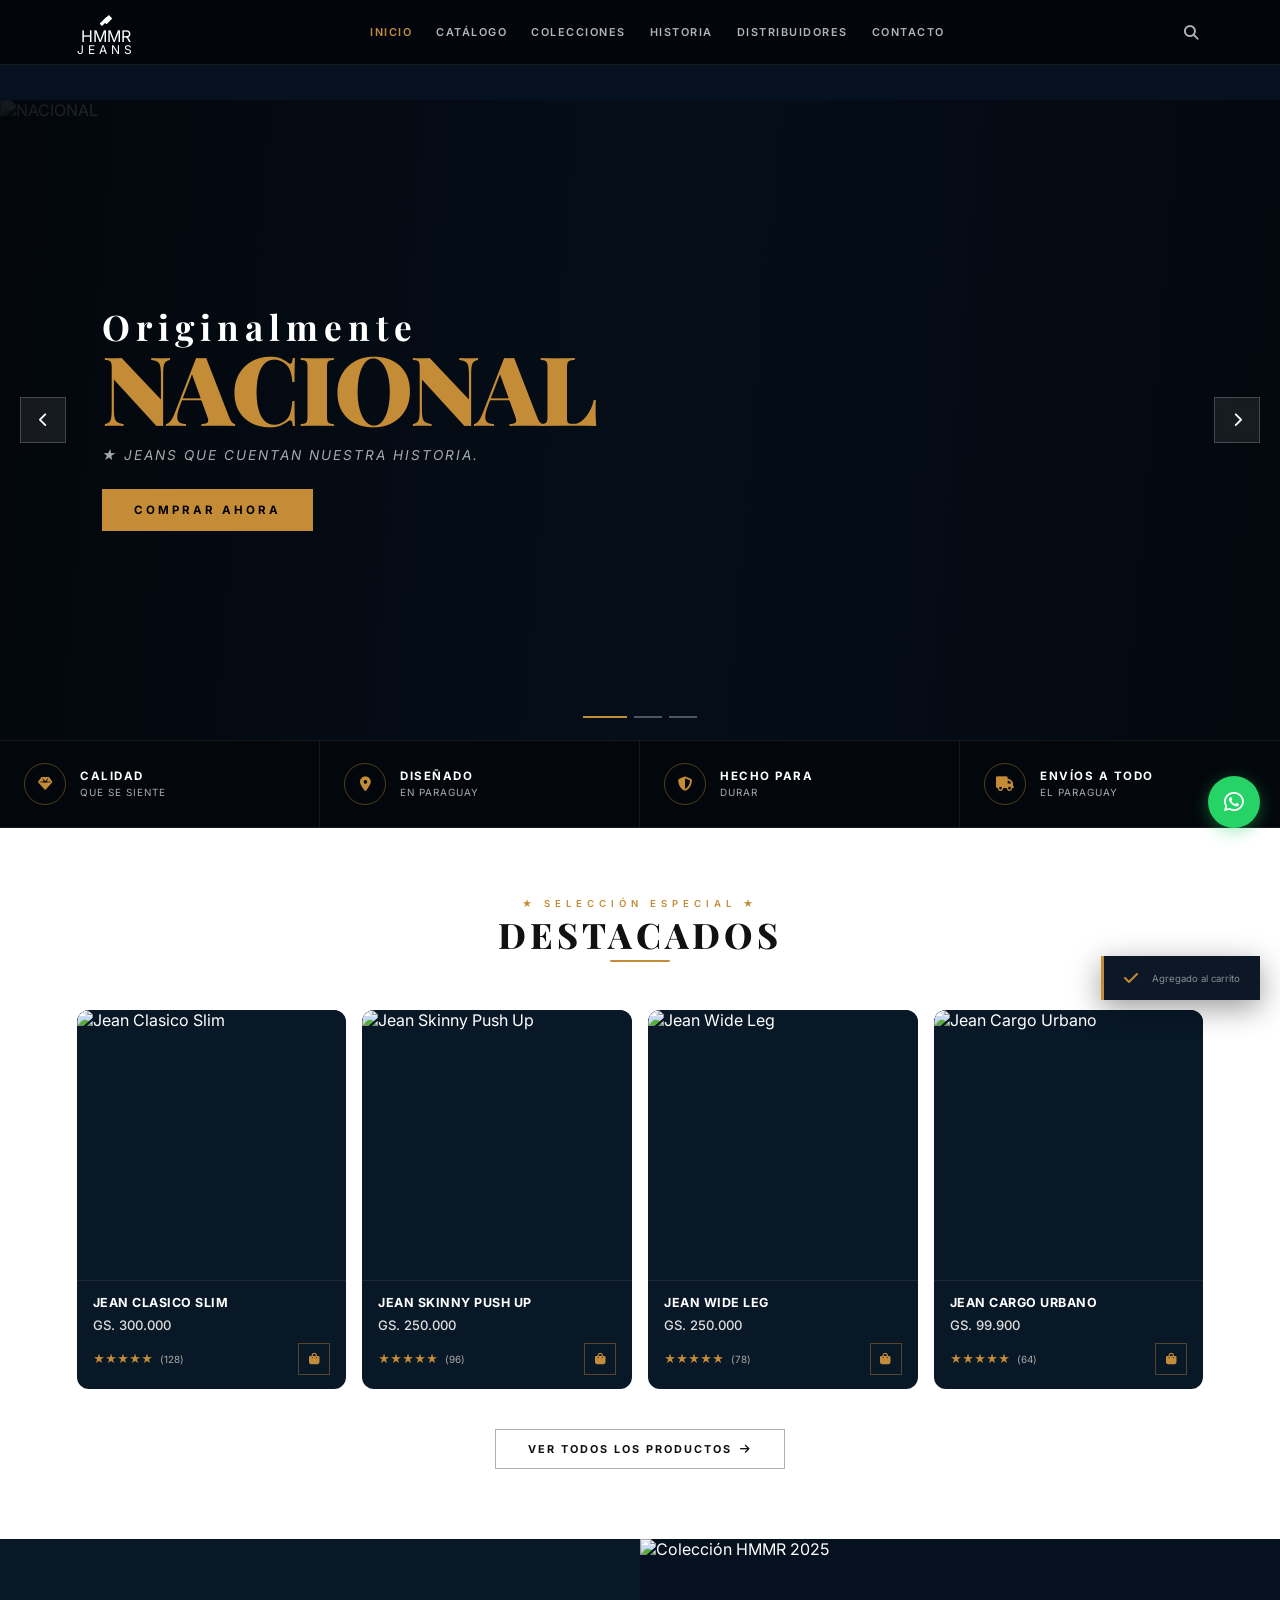
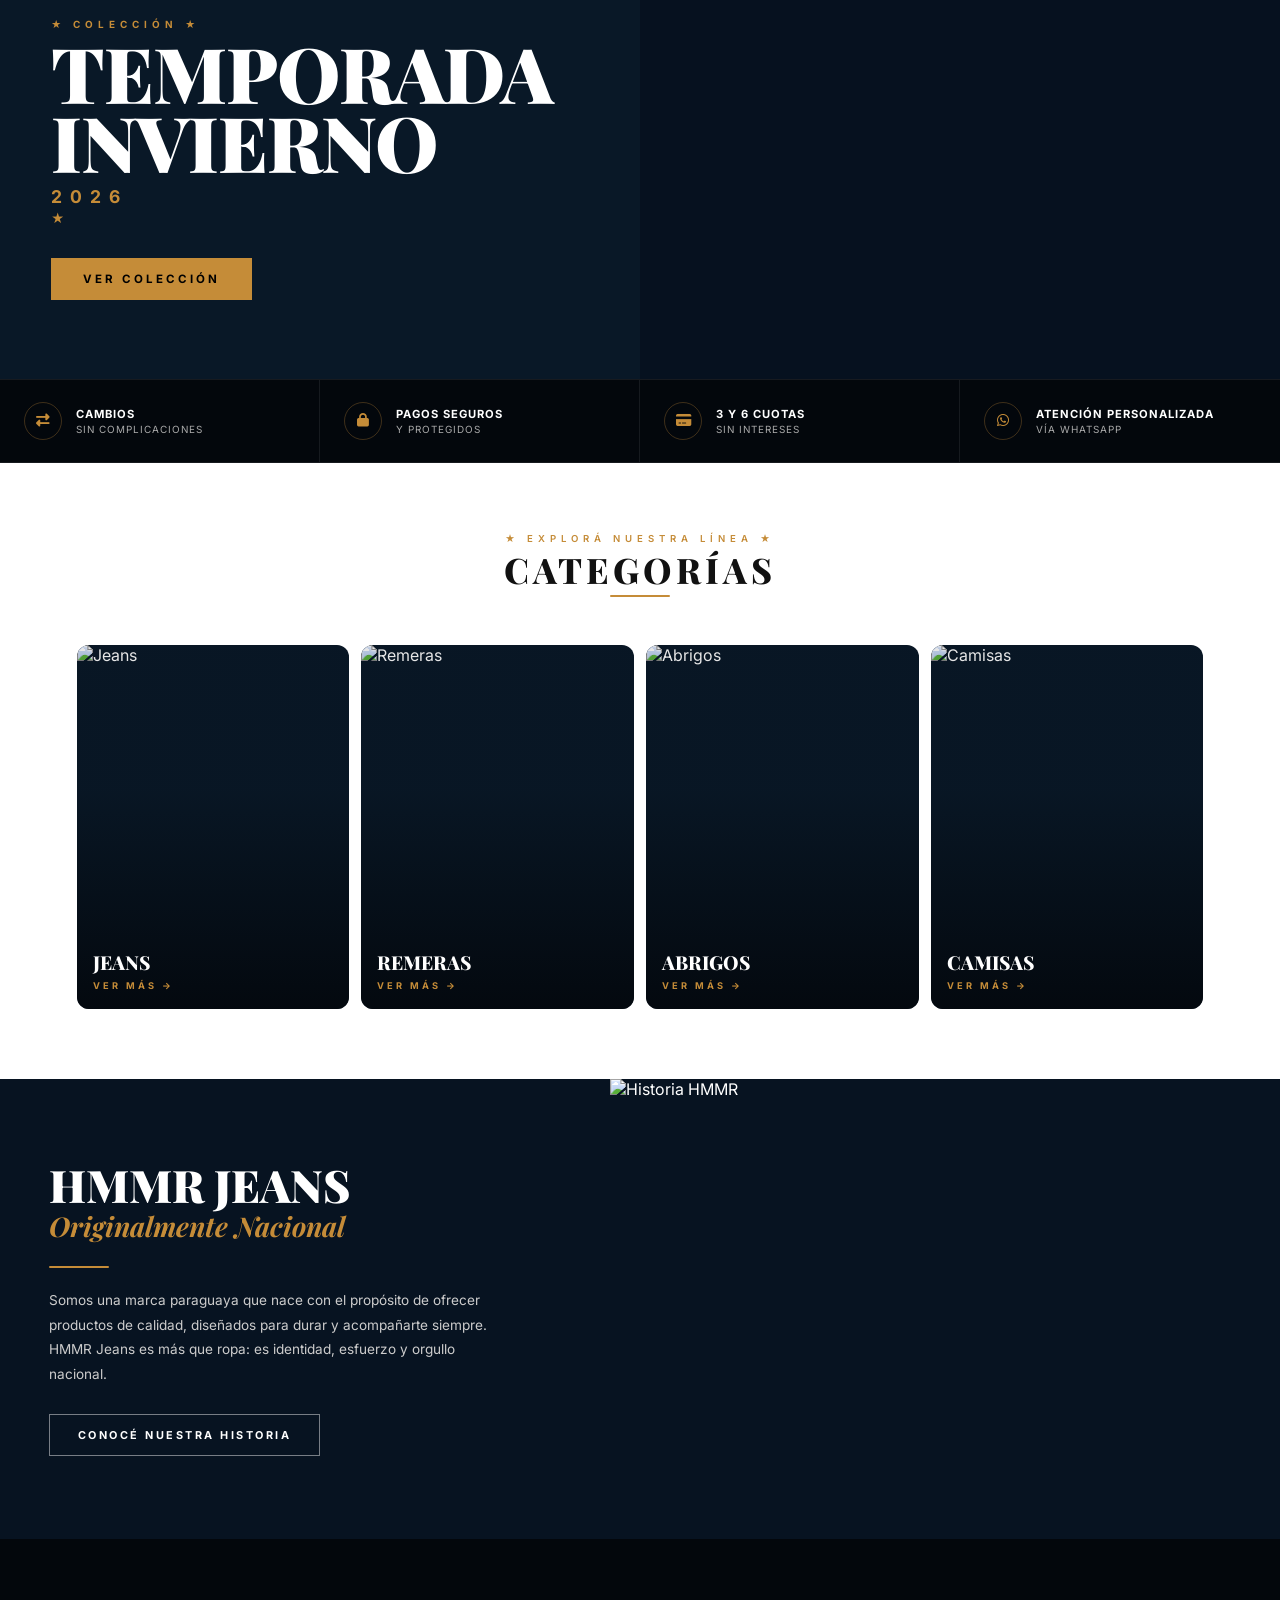
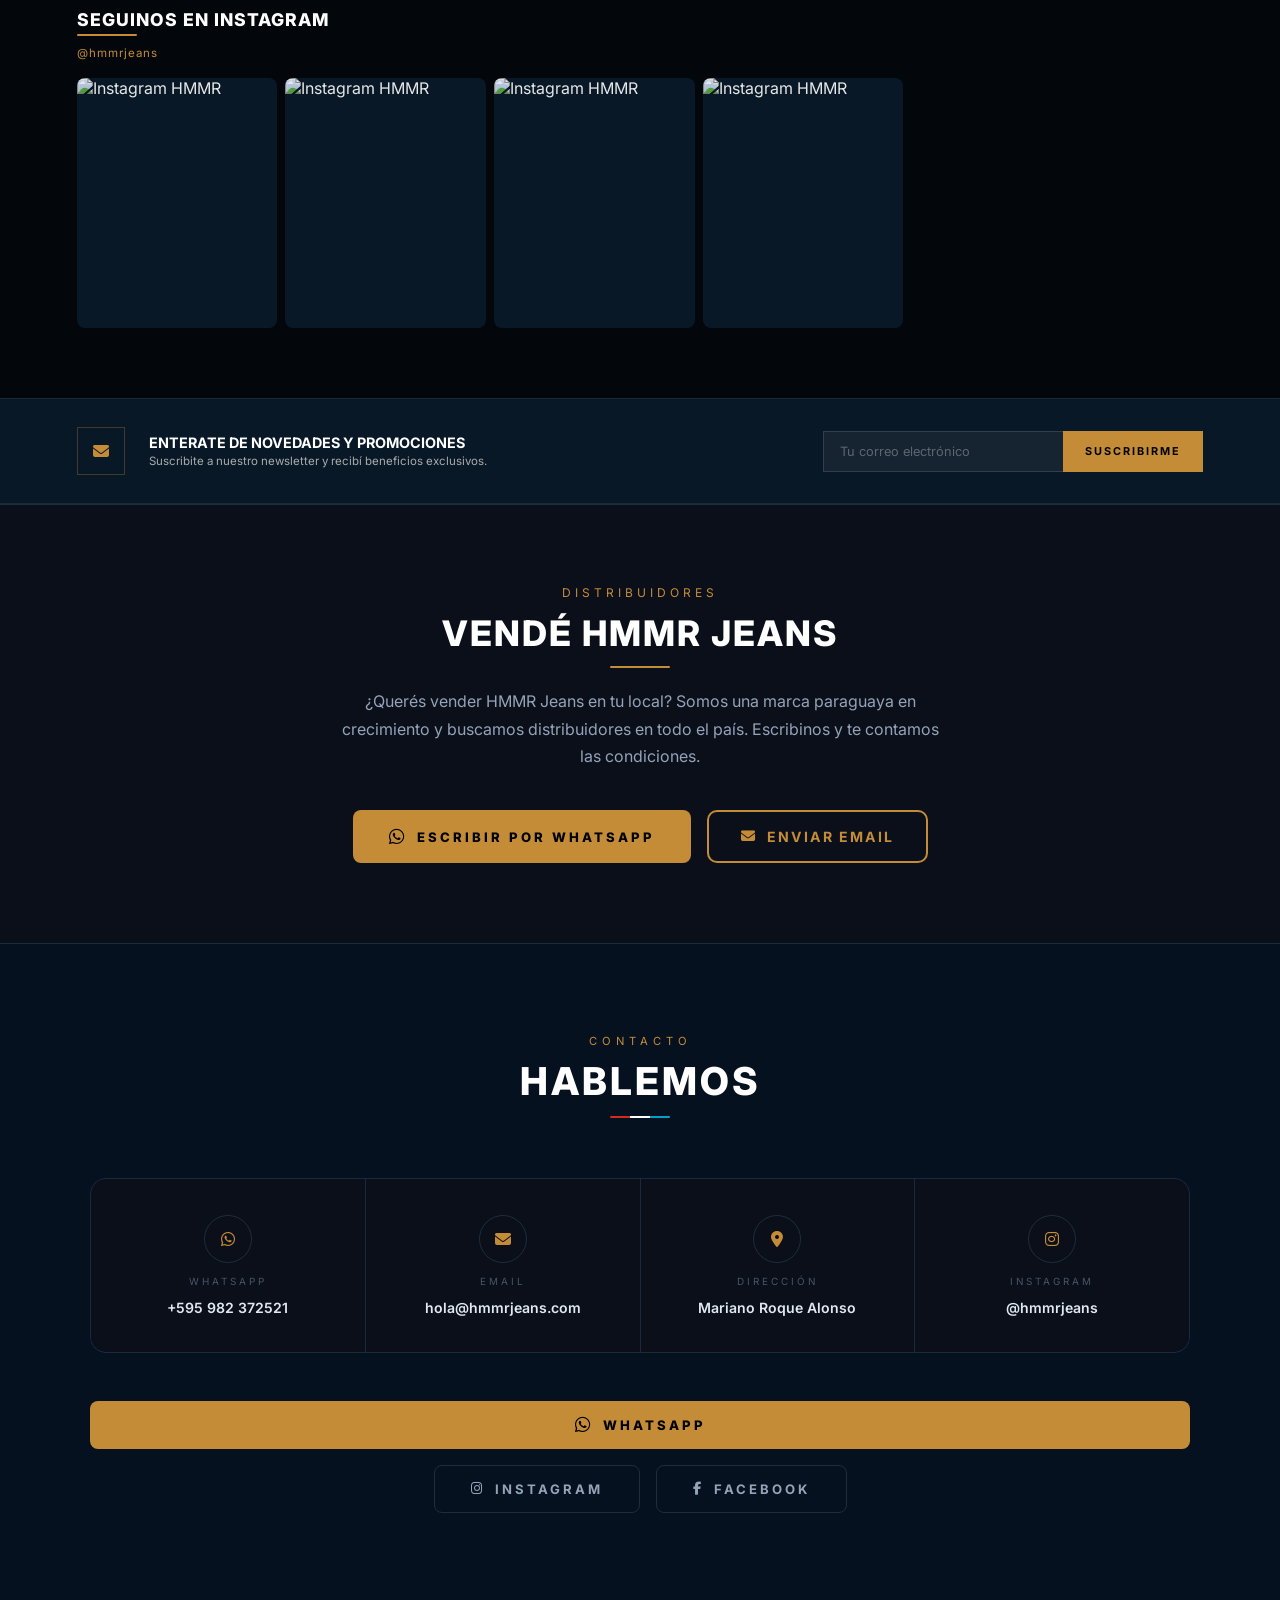
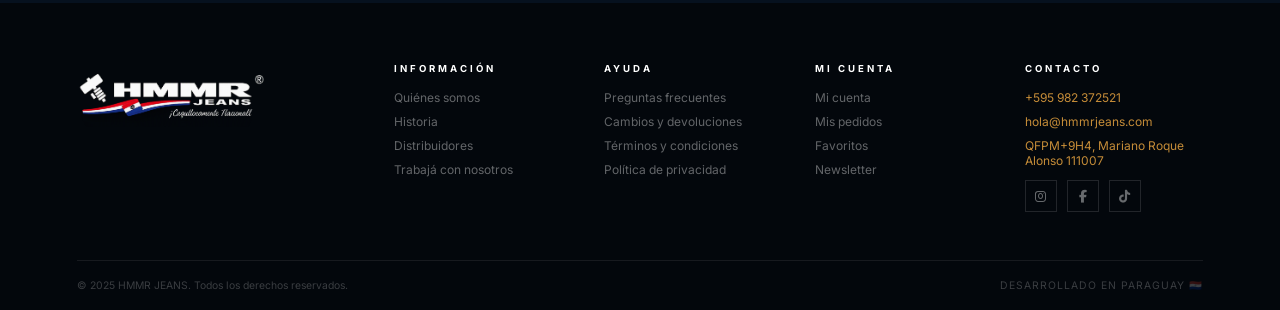
==== index.html @ 99b80031 "Fix crítico: null-guards en carrito/usuario, imgSrc simplificado, IDs duplicados" ====
<!DOCTYPE html>
<html lang="es">
<head>
  <meta charset="UTF-8" />
  <meta name="viewport" content="width=device-width, initial-scale=1.0" />
  <title>HMMR Jeans — Originalmente Nacional</title>
  <meta name="description" content="HMMR Jeans: marca paraguaya de indumentaria masculina premium. Originalmente Nacional." />
  <link rel="preconnect" href="https://fonts.googleapis.com" />
  <link rel="preconnect" href="https://fonts.gstatic.com" crossorigin />
  <link href="https://fonts.googleapis.com/css2?family=Inter:wght@300;400;500;600;700;900&family=Playfair+Display:ital,wght@0,700;0,800;0,900;1,700;1,800;1,900&display=swap" rel="stylesheet" />
  <link rel="stylesheet" href="https://cdnjs.cloudflare.com/ajax/libs/font-awesome/6.5.0/css/all.min.css" />
  <style>
    /* ---- RESET ---- */
    *,*::before,*::after{margin:0;padding:0;box-sizing:border-box}
    html{scroll-behavior:smooth}
    body{font-family:'Inter',Arial,sans-serif;background:#06111f;color:#fff;overflow-x:hidden;-webkit-font-smoothing:antialiased}
    a{text-decoration:none;color:inherit}
    img{display:block;max-width:100%}
    button{font-family:inherit;cursor:pointer;border:none;background:none}
    ::-webkit-scrollbar{width:4px}
    ::-webkit-scrollbar-track{background:#06111f}
    ::-webkit-scrollbar-thumb{background:#c58c38;border-radius:2px}

    /* ---- TOKENS ---- */
    :root{
      --gold:#c58c38;
      --gold2:#e4b860;
      --dark:#03070c;
      --dark2:#06111f;
      --dark3:#091827;
      --dark4:#071321;
      --border:rgba(255,255,255,0.08);
      --muted:#aaa;
    }

    /* ============================================================
       NAVBAR
       ============================================================ */
    .top-bar{
      position:fixed;top:0;width:100%;z-index:1000;
      background:rgba(3,7,12,0.95);
      backdrop-filter:blur(14px);
      padding:0 6%;
      height:auto;padding-top:8px;padding-bottom:8px;
      display:flex;justify-content:space-between;align-items:center;
      border-bottom:1px solid var(--border);
      transition:background 0.3s;
    }
    .top-bar.scrolled{background:rgba(3,7,12,0.99)}

    .logo{
      display:flex;flex-direction:column;align-items:flex-start;gap:0;line-height:1;
    }
    .logo-hmmr{display:inline-flex;align-items:center}
    .logo-hmmr img{height:64px;width:auto;display:block}
    .logo-top{
      font-family:'Playfair Display',serif;
      font-size:1.4rem;font-weight:900;letter-spacing:4px;color:#fff;
      display:flex;align-items:center;gap:8px;
    }
    .logo-top svg{width:20px;height:20px;fill:#fff;flex-shrink:0}
    .logo-sub-text{
      font-size:0.42rem;font-style:italic;font-weight:400;
      color:rgba(255,255,255,0.4);letter-spacing:2px;
      text-transform:uppercase;margin-top:1px;
    }
    .logo-stripe{display:flex;height:2px;border-radius:1px;overflow:hidden;margin-top:3px;width:100%}
    .logo-stripe span:nth-child(1){flex:1;background:#D52B1E}
    .logo-stripe span:nth-child(2){flex:1;background:#fff}
    .logo-stripe span:nth-child(3){flex:1;background:#009FCA}

    nav{display:flex;gap:24px;font-size:0.68rem;text-transform:uppercase;letter-spacing:1.5px}
    nav a{color:rgba(255,255,255,0.7);transition:color 0.2s;font-weight:600}
    nav a:hover,nav a.active{color:var(--gold)}

    .nav-icons{display:flex;align-items:center;gap:14px}
    .nav-icon-btn{
      color:rgba(255,255,255,0.7);font-size:0.9rem;padding:5px;
      background:none;border:none;cursor:pointer;transition:color 0.2s;
      position:relative;
    }
    .nav-icon-btn:hover{color:var(--gold)}
    .nav-cart-count{
      position:absolute;top:-4px;right:-6px;
      background:var(--gold);color:#000;
      font-size:0.5rem;font-weight:700;
      width:14px;height:14px;border-radius:50%;
      display:flex;align-items:center;justify-content:center;
    }
    .hamburger{display:none;color:#fff;font-size:1.1rem;padding:5px;background:none;border:none;cursor:pointer}

    /* Mobile menu */
    #mobile-menu{
      display:none;
      position:fixed;top:65px;left:0;right:0;z-index:999;
      background:rgba(3,7,12,0.98);
      border-bottom:1px solid var(--border);
      max-height:0;overflow:hidden;transition:max-height 0.4s ease;
    }
    #mobile-menu.open{display:block;max-height:400px}
    .mob-link{
      display:block;padding:14px 6%;
      font-size:0.78rem;letter-spacing:2px;text-transform:uppercase;
      color:rgba(255,255,255,0.7);border-bottom:1px solid var(--border);
      transition:color 0.2s;
    }
    .mob-link:hover{color:var(--gold)}
    .mob-cta{
      display:block;margin:14px 6%;
      background:var(--gold);color:#000;
      text-align:center;padding:13px;
      font-size:0.72rem;font-weight:700;letter-spacing:2px;text-transform:uppercase;
    }

    /* ============================================================
       HERO SLIDER
       ============================================================ */
    #hero{
      position:relative;width:100%;
      height:82vh;max-height:640px;min-height:420px;
      overflow:hidden;background:#03070c;
      margin-top:100px;
    }
    .slide{position:absolute;inset:0;opacity:0;transition:opacity 0.8s ease;pointer-events:none}
    .slide.active{opacity:1;pointer-events:all}
    .slide-img{
      position:absolute;inset:0;width:100%;height:100%;
      object-fit:cover;object-position:center top;
    }
    .slide-overlay{
      position:absolute;inset:0;
      background:linear-gradient(95deg,rgba(3,7,12,0.92) 0%,rgba(6,17,31,0.65) 50%,rgba(6,17,31,0.15) 100%);
    }
    .slide-content{
      position:absolute;inset:0;z-index:2;
      display:flex;flex-direction:column;justify-content:center;
      padding:0 8%;max-width:650px;
    }
    .slide-pretitle{
      font-family:'Playfair Display',serif;
      font-size:clamp(1.4rem,3vw,2.2rem);
      font-weight:700;color:#fff;
      letter-spacing:6px;line-height:1;margin-bottom:0;
    }
    .slide-bigword{
      font-family:'Playfair Display',serif;
      font-size:clamp(3.5rem,8vw,6rem);
      font-weight:900;color:var(--gold);
      line-height:0.88;letter-spacing:-2px;margin-bottom:18px;
    }
    .slide-tagline{
      font-size:0.85rem;letter-spacing:2px;
      color:rgba(255,255,255,0.65);margin-bottom:26px;font-style:italic;
    }
    .flag-ribbon{
      display:flex;height:5px;width:110px;margin-bottom:28px;border-radius:2px;overflow:hidden;
    }
    .flag-ribbon span:nth-child(1){flex:1;background:#D52B1E}
    .flag-ribbon span:nth-child(2){flex:1;background:#fff}
    .flag-ribbon span:nth-child(3){flex:1;background:#009FCA}
    .btn-hero{
      display:inline-block;background:var(--gold);color:#000;
      padding:14px 32px;font-size:0.72rem;font-weight:700;
      letter-spacing:3px;text-transform:uppercase;
      transition:background 0.2s;align-self:flex-start;
    }
    .btn-hero:hover{background:var(--gold2)}

    /* Arrows */
    .hero-arrow{
      position:absolute;top:50%;transform:translateY(-50%);z-index:10;
      background:rgba(255,255,255,0.08);border:1px solid rgba(255,255,255,0.2);
      color:#fff;width:46px;height:46px;
      display:flex;align-items:center;justify-content:center;font-size:0.9rem;
      backdrop-filter:blur(4px);transition:background 0.2s;
    }
    .hero-arrow:hover{background:rgba(255,255,255,0.2)}
    .hero-prev{left:20px}.hero-next{right:20px}

    /* Dots */
    .hero-dots{
      position:absolute;bottom:22px;left:50%;transform:translateX(-50%);
      display:flex;gap:7px;z-index:10;
    }
    .hero-dot{
      width:28px;height:2px;background:rgba(255,255,255,0.3);
      border:none;cursor:pointer;padding:0;transition:background 0.3s,width 0.3s;
    }
    .hero-dot.active{background:var(--gold);width:44px}

    /* ============================================================
       FEATURES BAR
       ============================================================ */
    .benefits{
      display:grid;grid-template-columns:repeat(4,1fr);
      background:var(--dark);padding:0;
      border-top:1px solid var(--border);
      border-bottom:1px solid var(--border);
    }
    .benefit{
      padding:22px 24px;border-right:1px solid var(--border);
      display:flex;align-items:center;gap:14px;
      transition:background 0.2s;
    }
    .benefit:last-child{border-right:none}
    .benefit:hover{background:rgba(197,140,56,0.04)}
    .benefit-icon{
      width:42px;height:42px;min-width:42px;
      border:1px solid rgba(197,140,56,0.4);border-radius:50%;
      display:flex;align-items:center;justify-content:center;
      color:var(--gold);font-size:0.9rem;flex-shrink:0;
    }
    .benefit-text{}
    .benefit strong{
      display:block;font-size:0.72rem;font-weight:700;
      color:#fff;letter-spacing:1.5px;text-transform:uppercase;line-height:1.2;
    }
    .benefit span{
      display:block;font-size:0.62rem;color:var(--muted);
      letter-spacing:1px;text-transform:uppercase;margin-top:2px;
    }

    /* ============================================================
       SECTION HEADING
       ============================================================ */
    .sec-heading{
      display:flex;flex-direction:column;align-items:center;justify-content:center;
      gap:8px;margin-bottom:48px;
    }
    .sec-eyebrow{
      font-size:0.6rem;letter-spacing:5px;color:var(--gold);
      text-transform:uppercase;font-weight:600;
    }
    .sec-heading-line{display:none}
    .sec-heading-text{
      font-family:'Playfair Display',serif;
      font-size:2.2rem;font-weight:800;letter-spacing:4px;
      text-transform:uppercase;color:#fff;white-space:nowrap;line-height:1;
    }
    .sec-heading-stripe{display:flex;height:2px;width:60px;border-radius:1px;overflow:hidden}
    .sec-heading-stripe span{flex:1;background:var(--gold)}

    /* ============================================================
       DESTACADOS
       ============================================================ */
    #destacados{padding:70px 6%;background:#fff}
    #destacados .sec-heading-text,
    #categorias .sec-heading-text{color:#111}
    #destacados .btn-ver-todos{color:#111;border-color:rgba(0,0,0,0.3)}
    #destacados .btn-ver-todos:hover{border-color:#111;background:rgba(0,0,0,0.04)}

    #destacados-grid{
      display:grid;grid-template-columns:repeat(4,1fr);gap:16px;
    }
    .dest-card{
      background:var(--dark3);cursor:pointer;
      transition:background 0.2s;display:flex;flex-direction:column;
      border-radius:12px;overflow:hidden;
    }
    .dest-card:hover{background:#0d1f35}
    .dest-img{aspect-ratio:1/1;overflow:hidden;background:#091827;flex-shrink:0;border-radius:12px 12px 0 0}
    .dest-img img{
      width:100%;height:100%;object-fit:cover;object-position:top;
      transition:transform 0.5s ease;
    }
    .dest-card:hover .dest-img img{transform:scale(1.04)}
    .dest-info{
      padding:14px 16px 14px;flex:1;display:flex;flex-direction:column;
      border-top:1px solid var(--border);
    }
    .dest-name{
      font-size:0.78rem;font-weight:700;color:#fff;
      letter-spacing:0.5px;text-transform:uppercase;margin-bottom:6px;line-height:1.3;
    }
    .dest-price{font-size:0.82rem;color:#ddd;margin-bottom:10px;font-weight:500}
    .dest-bottom{display:flex;align-items:center;justify-content:space-between;margin-top:auto}
    .dest-stars{font-size:0.72rem;color:var(--gold)}
    .dest-stars span{color:var(--muted);font-size:0.62rem;margin-left:4px}
    .dest-cart-btn{
      width:32px;height:32px;border:1px solid rgba(197,140,56,0.4);
      background:transparent;color:var(--gold);font-size:0.75rem;
      display:flex;align-items:center;justify-content:center;
      flex-shrink:0;transition:all 0.2s;
    }
    .dest-cart-btn:hover{background:var(--gold);color:#000}

    .btn-ver-todos{
      display:inline-flex;align-items:center;gap:8px;
      background:transparent;color:#fff;
      padding:12px 32px;font-size:0.68rem;font-weight:700;
      letter-spacing:2px;text-transform:uppercase;
      border:1px solid rgba(255,255,255,0.3);
      transition:all 0.2s;margin-top:2.5rem;
    }
    .btn-ver-todos:hover{border-color:#fff;background:rgba(255,255,255,0.04)}

    /* ============================================================
       COLECCIÓN TEMPORADA BANNER
       ============================================================ */
    #coleccion-banner{
      display:grid;grid-template-columns:1fr 1fr;
      min-height:440px;overflow:hidden;
    }
    .cbanner-left{
      background:var(--dark3);
      display:flex;flex-direction:column;justify-content:center;
      padding:64px 8%;
    }
    .cbanner-small{
      font-size:0.62rem;font-weight:700;letter-spacing:5px;
      text-transform:uppercase;color:var(--gold);margin-bottom:8px;
    }
    .cbanner-main{
      font-family:'Playfair Display',serif;
      font-size:clamp(3rem,6vw,5.5rem);
      font-weight:900;color:#fff;
      line-height:0.9;letter-spacing:-1px;margin-bottom:10px;
    }
    .cbanner-year{
      font-size:1.1rem;font-weight:700;color:var(--gold);
      letter-spacing:8px;margin-bottom:4px;
    }
    .cbanner-ornament{font-size:0.8rem;color:var(--gold);margin-bottom:32px}
    .cbanner-right{overflow:hidden}
    .cbanner-right img{
      width:100%;height:100%;object-fit:cover;object-position:center;
      transition:transform 0.6s;
    }
    #coleccion-banner:hover .cbanner-right img{transform:scale(1.03)}

    /* ============================================================
       SERVICE BAR
       ============================================================ */
    .service-strip{
      display:grid;grid-template-columns:repeat(4,1fr);
      background:var(--dark);padding:0;
      border-top:1px solid var(--border);
      border-bottom:1px solid var(--border);
    }
    .service-item{
      padding:22px 24px;border-right:1px solid var(--border);
      display:flex;align-items:center;gap:14px;
    }
    .service-item:last-child{border-right:none}
    .service-icon{
      width:38px;height:38px;min-width:38px;
      border:1px solid rgba(197,140,56,0.3);border-radius:50%;
      display:flex;align-items:center;justify-content:center;
      color:var(--gold);font-size:0.85rem;flex-shrink:0;
    }
    .service-text{}
    .service-title{font-size:0.7rem;font-weight:700;color:#fff;letter-spacing:1px;text-transform:uppercase}
    .service-sub{font-size:0.62rem;color:var(--muted);letter-spacing:1px;text-transform:uppercase;margin-top:2px}

    /* ============================================================
       CATEGORÍAS
       ============================================================ */
    #categorias{padding:70px 6%;background:#fff}

    .categories{
      display:grid;grid-template-columns:repeat(4,1fr);gap:12px;
    }
    .category-card{
      position:relative;overflow:hidden;display:block;
      aspect-ratio:3/4;cursor:pointer;
      background:var(--dark3);border-radius:12px;
    }
    .category-card img{
      width:100%;height:100%;object-fit:cover;object-position:center top;
      transition:transform 0.5s ease;
    }
    .category-card:hover img{transform:scale(1.06)}
    .cat-overlay{
      position:absolute;inset:0;
      background:linear-gradient(to top,rgba(3,7,12,0.9) 0%,rgba(3,7,12,0.1) 60%);
      display:flex;flex-direction:column;justify-content:flex-end;
      padding:18px 16px;transition:background 0.3s;
    }
    .category-card:hover .cat-overlay{background:linear-gradient(to top,rgba(3,7,12,0.95) 0%,rgba(3,7,12,0.25) 100%)}
    .cat-name{
      font-family:'Playfair Display',serif;font-size:1.2rem;font-weight:800;
      color:#fff;display:block;margin-bottom:5px;text-transform:uppercase;
    }
    .cat-link{
      font-size:0.58rem;font-weight:700;letter-spacing:3px;
      text-transform:uppercase;color:var(--gold);display:block;
    }

    /* ============================================================
       NOSOTROS
       ============================================================ */
    #nosotros{
      display:grid;grid-template-columns:1fr 1.1fr;
      align-items:center;background:var(--dark4);
    }
    .nos-text{padding:80px 8%}
    .nos-h1{
      font-family:'Playfair Display',serif;
      font-size:clamp(1.8rem,3.5vw,2.8rem);
      font-weight:900;color:#fff;line-height:1.05;margin-bottom:0;
    }
    .nos-h2{
      font-family:'Playfair Display',serif;
      font-size:clamp(1.1rem,2.5vw,1.7rem);
      font-weight:700;color:var(--gold);font-style:italic;
      display:block;margin-bottom:22px;
    }
    .nos-p{font-size:0.85rem;color:#ccc;line-height:1.8;margin-bottom:28px;max-width:440px}
    .btn-outline{
      display:inline-block;
      background:transparent;color:#fff;
      padding:13px 28px;font-size:0.68rem;font-weight:700;
      letter-spacing:2.5px;text-transform:uppercase;
      border:1px solid rgba(255,255,255,0.45);
      transition:all 0.2s;
    }
    .btn-outline:hover{border-color:#fff;background:rgba(255,255,255,0.06)}
    .nos-img{overflow:hidden;height:100%}
    .nos-img img{width:100%;height:100%;min-height:460px;object-fit:cover;object-position:center top}

    /* ============================================================
       INSTAGRAM + WHATSAPP HELP
       ============================================================ */
    #instagram{padding:70px 6%;background:var(--dark)}

    .insta-outer{
      display:grid;grid-template-columns:1fr 260px;gap:40px;align-items:center;
    }
    .insta-title{
      font-size:1.1rem;font-weight:800;color:#fff;
      letter-spacing:1px;text-transform:uppercase;margin-bottom:4px;
    }
    .insta-handle{font-size:0.72rem;color:var(--gold);margin-bottom:18px;letter-spacing:1px}
    .insta-grid{display:grid;grid-template-columns:repeat(4,1fr);gap:8px}
    .insta-post{aspect-ratio:4/5;overflow:hidden;background:var(--dark3);cursor:pointer;border-radius:8px}
    .insta-post img{
      width:100%;height:100%;object-fit:cover;object-position:top center;
      transition:transform 0.4s;filter:brightness(0.9);
    }
    .insta-post:hover img{transform:scale(1.06);filter:brightness(1)}

    .wa-help{
      background:var(--dark3);border:1px solid var(--border);
      padding:28px 22px;text-align:center;
    }
    .wa-title{
      font-size:0.82rem;font-weight:800;color:#fff;
      letter-spacing:2px;text-transform:uppercase;margin-bottom:10px;
    }
    .wa-sub{font-size:0.78rem;color:var(--muted);line-height:1.65;margin-bottom:20px}
    .btn-wa{
      display:flex;align-items:center;justify-content:center;gap:8px;
      width:100%;padding:13px;background:#25D366;color:#fff;
      font-size:0.68rem;font-weight:700;letter-spacing:2px;text-transform:uppercase;
      text-decoration:none;border:none;cursor:pointer;transition:background 0.2s;
    }
    .btn-wa:hover{background:#1da854}

    /* ============================================================
       NEWSLETTER BAR
       ============================================================ */
    .newsletter{
      background:var(--dark3);
      display:flex;align-items:center;gap:24px;
      padding:28px 6%;
      border-top:1px solid var(--border);
      border-bottom:1px solid var(--border);
    }
    .nl-icon{
      width:48px;height:48px;min-width:48px;
      border:1px solid rgba(197,140,56,0.3);
      display:flex;align-items:center;justify-content:center;
      color:var(--gold);font-size:1rem;flex-shrink:0;
    }
    .nl-text{flex:1}
    .nl-title{font-size:0.9rem;font-weight:700;color:#fff;margin-bottom:3px}
    .nl-sub{font-size:0.72rem;color:var(--muted)}
    .nl-form{display:flex;gap:0;flex-shrink:0}
    .nl-form input{
      width:240px;background:rgba(255,255,255,0.05);
      border:1px solid rgba(255,255,255,0.12);border-right:none;
      color:#fff;padding:12px 16px;font-size:0.8rem;font-family:'Inter',sans-serif;
    }
    .nl-form input::placeholder{color:rgba(255,255,255,0.3)}
    .nl-form input:focus{outline:none;border-color:var(--gold)}
    .nl-form button{
      background:var(--gold);border:none;color:#000;
      padding:12px 22px;font-size:0.68rem;font-weight:700;
      letter-spacing:2px;text-transform:uppercase;cursor:pointer;
      font-family:'Inter',sans-serif;transition:background 0.2s;white-space:nowrap;
    }
    .nl-form button:hover{background:var(--gold2)}

    /* ============================================================
       FOOTER
       ============================================================ */
    footer{background:var(--dark);padding:60px 6% 0}

    .footer-grid{
      display:grid;grid-template-columns:1.6fr repeat(4,1fr);gap:32px;
      padding-bottom:48px;border-bottom:1px solid var(--border);
    }
    .footer-logo-top{
      font-family:'Playfair Display',serif;
      font-size:1.3rem;font-weight:900;letter-spacing:4px;color:#fff;
      display:flex;align-items:center;gap:7px;
    }
    .footer-logo-top svg{width:18px;height:18px;fill:#fff}
    .footer-logo-sub{
      font-size:0.42rem;font-style:italic;color:rgba(255,255,255,0.4);
      letter-spacing:2px;text-transform:uppercase;margin-top:2px;
    }
    .footer-logo-stripe{display:flex;height:2px;border-radius:1px;overflow:hidden;margin-top:5px;width:80px}
    .footer-logo-stripe span:nth-child(1){flex:1;background:#D52B1E}
    .footer-logo-stripe span:nth-child(2){flex:1;background:#fff}
    .footer-logo-stripe span:nth-child(3){flex:1;background:#009FCA}

    footer h4{
      color:#fff;margin-bottom:16px;text-transform:uppercase;
      font-size:0.6rem;letter-spacing:3px;font-weight:700;
    }
    footer ul{list-style:none}
    footer li,footer .footer-link{
      color:rgba(255,255,255,0.38);
      margin-bottom:9px;font-size:0.75rem;display:block;transition:color 0.2s;
    }
    footer li:hover,footer .footer-link:hover{color:var(--gold);cursor:pointer}

    .social-row{display:flex;gap:10px;margin-top:12px}
    .social-btn{
      width:32px;height:32px;border:1px solid rgba(255,255,255,0.12);
      display:flex;align-items:center;justify-content:center;
      color:rgba(255,255,255,0.4);font-size:0.8rem;
      transition:all 0.2s;text-decoration:none;
    }
    .social-btn:hover{border-color:var(--gold);color:var(--gold)}

    .copyright{
      padding:18px 0;color:rgba(255,255,255,0.22);
      font-size:0.65rem;
      display:flex;align-items:center;justify-content:space-between;gap:16px;
    }
    .copyright-dev{letter-spacing:1px;text-transform:uppercase}

    /* ============================================================
       COLECCIÓN COMPLETA (funcional)
       ============================================================ */
    #coleccion{padding:70px 6%;background:#fff;display:none}
    .coleccion-header{
      display:flex;align-items:flex-end;justify-content:space-between;
      margin-bottom:36px;flex-wrap:wrap;gap:20px;
    }
    .coleccion-title{
      font-family:'Playfair Display',serif;
      font-size:clamp(1.8rem,4vw,2.8rem);font-weight:900;color:#111;
    }
    .filter-row{display:flex;gap:6px;flex-wrap:wrap}
    .filter-btn{
      background:transparent;color:rgba(0,0,0,0.5);
      border:1px solid rgba(0,0,0,0.2);
      padding:8px 20px;font-size:0.65rem;font-weight:700;
      letter-spacing:2px;text-transform:uppercase;transition:all 0.2s;
      font-family:'Inter',sans-serif;
    }
    .filter-btn:hover,.filter-btn.active{background:var(--gold);border-color:var(--gold);color:#000}
    #grid-productos{
      display:grid;grid-template-columns:repeat(4,1fr);gap:20px;align-items:start;
    }
    .sin-resultados{display:none;text-align:center;padding:60px;color:var(--muted);grid-column:1/-1}

    /* Product card */
    .prod-card{background:var(--dark3);cursor:pointer;border:1px solid var(--border);overflow:hidden;border-radius:12px}
    .prod-img-wrap{overflow:hidden;border-radius:12px 12px 0 0}
    .prod-img{position:relative}
    .prod-img img{width:100%;aspect-ratio:3/4;object-fit:cover;object-position:top;transition:transform 0.5s}
    .prod-card:hover .prod-img img{transform:scale(1.04)}
    .prod-badge{
      position:absolute;top:10px;left:10px;z-index:2;
      padding:4px 10px;font-size:0.55rem;font-weight:700;letter-spacing:2px;text-transform:uppercase;
    }
    .badge-sale{background:#c8102e;color:#fff}
    .badge-new{background:var(--gold);color:#000}
    .badge-exclusive{background:#1a1a2e;color:var(--gold);border:1px solid var(--gold)}
    .prod-actions{
      position:absolute;bottom:-50px;left:0;right:0;
      display:flex;gap:0;transition:bottom 0.3s;background:rgba(3,7,12,0.85);
    }
    .prod-card:hover .prod-actions{bottom:0}
    .prod-action-btn{
      flex:1;padding:10px;color:#fff;font-size:0.6rem;
      letter-spacing:1px;text-transform:uppercase;font-weight:600;
      border-right:1px solid rgba(255,255,255,0.1);font-family:'Inter',sans-serif;
      transition:background 0.2s;
    }
    .prod-action-btn:last-child{border-right:none}
    .prod-action-btn:hover{background:rgba(197,140,56,0.2);color:var(--gold)}
    .prod-action-btn.fav{flex:0 0 44px}
    .prod-info{padding:14px 16px}
    .prod-brand{font-size:0.58rem;letter-spacing:3px;text-transform:uppercase;color:var(--gold);margin-bottom:4px}
    .prod-name{font-size:0.82rem;font-weight:700;color:#fff;text-transform:uppercase;margin-bottom:8px}
    .prod-colors{display:flex;gap:5px;margin-bottom:8px}
    .color-dot{width:12px;height:12px;border-radius:50%;border:1px solid rgba(255,255,255,0.2)}
    .prod-price{display:flex;align-items:center;gap:8px}
    .price-now{font-size:0.88rem;font-weight:700;color:#fff}
    .prod-price:has(.price-was) .price-now{color:#ef4444}
    .price-was{font-size:0.75rem;color:rgba(255,255,255,0.35);text-decoration:line-through}

    /* ============================================================
       FLOATING ELEMENTS
       ============================================================ */
    #cart-notification{
      position:fixed;bottom:20px;right:20px;z-index:9999;
      background:#0d1827;color:#fff;
      padding:14px 20px;box-shadow:0 8px 30px rgba(0,0,0,0.4);
      transform:translateY(120px);transition:transform 0.35s cubic-bezier(0.34,1.56,0.64,1);
      display:flex;align-items:center;gap:14px;
      border-left:3px solid var(--gold);font-size:0.8rem;font-weight:700;
    }
    #cart-notification.show{transform:translateY(0)}
    #cart-notification .cart-icon{color:var(--gold);font-size:1rem}

    #backToTop{
      position:fixed;bottom:20px;left:20px;z-index:9999;
      width:42px;height:42px;background:#0d1827;color:#fff;
      display:flex;align-items:center;justify-content:center;font-size:0.85rem;
      opacity:0;visibility:hidden;transition:all 0.2s;cursor:pointer;
      border:1px solid rgba(255,255,255,0.1);
    }
    #backToTop.visible{opacity:1;visibility:visible}

    #whatsapp-float{
      position:fixed;bottom:72px;right:20px;z-index:9998;
      width:52px;height:52px;background:#25D366;border-radius:50%;
      display:flex;align-items:center;justify-content:center;
      color:#fff;font-size:1.4rem;box-shadow:0 4px 16px rgba(37,211,102,0.4);
      transition:transform 0.2s;text-decoration:none;
    }
    #whatsapp-float:hover{transform:scale(1.08)}

    /* ============================================================
       SEARCH OVERLAY
       ============================================================ */
    #search-overlay{
      position:fixed;inset:0;z-index:2000;
      background:rgba(3,7,12,0.97);
      display:flex;align-items:flex-start;justify-content:center;
      padding-top:120px;
      opacity:0;visibility:hidden;transition:all 0.3s;
    }
    #search-overlay.open{opacity:1;visibility:visible}
    .search-overlay-inner{width:100%;max-width:680px;padding:0 24px}
    .search-label{font-size:0.7rem;letter-spacing:4px;text-transform:uppercase;color:rgba(255,255,255,0.4);margin-bottom:16px}
    .search-input-wrap{
      display:flex;align-items:center;gap:14px;
      border-bottom:2px solid rgba(255,255,255,0.2);padding-bottom:12px;margin-bottom:24px;
    }
    .search-input-wrap i{color:rgba(255,255,255,0.4);font-size:1rem}
    #search-input{
      flex:1;background:none;border:none;color:#fff;font-size:1.2rem;
      font-family:'Inter',sans-serif;outline:none;
    }
    #search-input::placeholder{color:rgba(255,255,255,0.25)}
    .search-close-btn{
      position:absolute;top:24px;right:24px;
      color:rgba(255,255,255,0.5);font-size:1.2rem;padding:8px;
      background:none;border:none;cursor:pointer;transition:color 0.2s;
    }
    .search-close-btn:hover{color:#fff}
    .search-results{display:flex;flex-direction:column;gap:10px}
    .search-result-card{
      display:flex;align-items:center;gap:14px;
      background:rgba(255,255,255,0.03);padding:10px 14px;cursor:pointer;
      border:1px solid var(--border);transition:background 0.2s;
    }
    .search-result-card:hover{background:rgba(197,140,56,0.08)}
    .search-result-card img{width:50px;height:50px;object-fit:cover;flex-shrink:0}
    .search-result-info p{font-size:0.6rem;letter-spacing:2px;text-transform:uppercase;color:var(--muted)}
    .search-result-info strong{font-size:0.82rem;color:#fff}
    .search-no-results{color:rgba(255,255,255,0.4);font-size:0.85rem;padding:20px 0}

    /* ============================================================
       CART SIDEBAR
       ============================================================ */
    #cart-sidebar{
      position:fixed;top:0;right:-400px;width:380px;height:100vh;z-index:1500;
      background:#0a1628;border-left:1px solid var(--border);
      display:flex;flex-direction:column;transition:right 0.35s ease;
      box-shadow:-8px 0 30px rgba(0,0,0,0.4);
    }
    #cart-sidebar.open{right:0}
    #cart-overlay-bg{
      position:fixed;inset:0;z-index:1499;background:rgba(0,0,0,0.6);
      opacity:0;visibility:hidden;transition:all 0.3s;
    }
    #cart-overlay-bg.open{opacity:1;visibility:visible}
    .cart-sidebar-inner{display:flex;flex-direction:column;height:100%}
    .cart-header{
      display:flex;align-items:center;justify-content:space-between;
      padding:20px 20px;border-bottom:1px solid var(--border);flex-shrink:0;
    }
    .cart-header h3{font-size:0.78rem;font-weight:700;letter-spacing:3px;text-transform:uppercase;color:#fff}
    #cart-close{color:rgba(255,255,255,0.5);font-size:1rem;padding:5px;background:none;border:none;cursor:pointer;transition:color 0.2s}
    #cart-close:hover{color:#fff}
    .cart-items-list{flex:1;overflow-y:auto;padding:16px}
    .cart-empty{
      display:flex;flex-direction:column;align-items:center;justify-content:center;
      height:100%;gap:12px;color:rgba(255,255,255,0.3);font-size:0.82rem;text-align:center;
    }
    .cart-empty i{font-size:2.5rem;margin-bottom:8px}
    .cart-item{
      display:flex;align-items:flex-start;gap:12px;
      padding:12px 0;border-bottom:1px solid var(--border);
    }
    .cart-item img{width:60px;height:70px;object-fit:cover;flex-shrink:0}
    .cart-item-info{flex:1}
    .cart-item-info p{font-size:0.6rem;letter-spacing:2px;text-transform:uppercase;color:var(--muted);margin-bottom:3px}
    .cart-item-info strong{font-size:0.78rem;color:#fff;display:block;margin-bottom:5px}
    .cart-item-price{font-size:0.75rem;color:var(--gold);font-weight:700}
    .cart-item-qty{display:flex;align-items:center;gap:10px;margin-top:8px}
    .cart-item-qty button{
      width:22px;height:22px;border:1px solid rgba(255,255,255,0.2);
      color:#fff;font-size:0.8rem;display:flex;align-items:center;justify-content:center;
      background:none;cursor:pointer;transition:background 0.2s;
    }
    .cart-item-qty button:hover{background:rgba(255,255,255,0.1)}
    .cart-item-qty span{font-size:0.82rem;color:#fff}
    .cart-item-remove{color:rgba(255,255,255,0.3);font-size:0.78rem;padding:4px;align-self:flex-start;margin-left:auto;background:none;border:none;cursor:pointer;transition:color 0.2s;flex-shrink:0}
    .cart-item-remove:hover{color:#c8102e}
    .cart-footer{padding:16px;border-top:1px solid var(--border);flex-shrink:0}
    .cart-total-row{display:flex;justify-content:space-between;align-items:center;margin-bottom:12px}
    .cart-total-row span:first-child{font-size:0.65rem;letter-spacing:2px;text-transform:uppercase;color:var(--muted)}
    .cart-total-row span:last-child{font-size:1rem;font-weight:700;color:#fff}
    .cart-checkout-btn{
      display:flex;align-items:center;justify-content:center;gap:8px;
      width:100%;padding:14px;background:#25D366;color:#fff;
      font-size:0.68rem;font-weight:700;letter-spacing:2px;text-transform:uppercase;
      text-decoration:none;border:none;cursor:pointer;transition:background 0.2s;margin-bottom:8px;
    }
    .cart-checkout-btn:hover{background:#1da854}
    .cart-clear-btn{
      width:100%;padding:10px;background:transparent;color:rgba(255,255,255,0.3);
      border:1px solid rgba(255,255,255,0.12);font-size:0.65rem;
      letter-spacing:2px;text-transform:uppercase;cursor:pointer;transition:all 0.2s;
      font-family:'Inter',sans-serif;
    }
    .cart-clear-btn:hover{border-color:rgba(255,255,255,0.3);color:#fff}

    /* ============================================================
       USER MODAL
       ============================================================ */
    #user-modal{
      position:fixed;inset:0;z-index:2000;background:rgba(0,0,0,0.7);
      display:flex;align-items:center;justify-content:center;
      opacity:0;visibility:hidden;transition:all 0.3s;
    }
    #user-modal.open{opacity:1;visibility:visible}
    .user-modal-box{
      background:#0a1628;width:100%;max-width:400px;margin:20px;
      padding:32px;position:relative;border:1px solid var(--border);
    }
    .user-modal-close{
      position:absolute;top:16px;right:16px;
      color:rgba(255,255,255,0.4);font-size:1rem;padding:5px;
      background:none;border:none;cursor:pointer;transition:color 0.2s;
    }
    .user-modal-close:hover{color:#fff}
    .user-modal-tabs{display:flex;border-bottom:1px solid var(--border);margin-bottom:24px}
    .user-tab{
      flex:1;padding:12px;font-size:0.68rem;font-weight:700;
      letter-spacing:2px;text-transform:uppercase;color:rgba(255,255,255,0.4);
      background:none;border:none;border-bottom:2px solid transparent;
      cursor:pointer;transition:all 0.2s;font-family:'Inter',sans-serif;
    }
    .user-tab.active{color:var(--gold);border-bottom-color:var(--gold)}
    .user-field{margin-bottom:16px}
    .user-field label{display:block;font-size:0.6rem;letter-spacing:2px;text-transform:uppercase;color:rgba(255,255,255,0.4);margin-bottom:6px}
    .user-field input{
      width:100%;background:rgba(255,255,255,0.04);border:1px solid rgba(255,255,255,0.12);
      color:#fff;padding:11px 14px;font-size:0.85rem;font-family:'Inter',sans-serif;
    }
    .user-field input:focus{outline:none;border-color:var(--gold)}
    .user-submit-btn{
      width:100%;padding:13px;background:var(--gold);color:#000;
      font-size:0.68rem;font-weight:700;letter-spacing:2px;text-transform:uppercase;
      cursor:pointer;border:none;font-family:'Inter',sans-serif;transition:background 0.2s;
    }
    .user-submit-btn:hover{background:var(--gold2)}
    .user-social-divider{
      text-align:center;font-size:0.65rem;color:rgba(255,255,255,0.3);
      margin:16px 0;position:relative;
    }
    .user-social-btns{display:grid;grid-template-columns:1fr 1fr;gap:8px}
    .user-social-btn{
      padding:10px;background:rgba(255,255,255,0.04);border:1px solid rgba(255,255,255,0.12);
      color:rgba(255,255,255,0.6);font-size:0.7rem;font-family:'Inter',sans-serif;
      cursor:pointer;transition:all 0.2s;display:flex;align-items:center;justify-content:center;gap:6px;
    }
    .user-social-btn:hover{border-color:rgba(255,255,255,0.3);color:#fff}

    /* ============================================================
       PRODUCT MODAL
       ============================================================ */
    #modal-producto{
      position:fixed;inset:0;z-index:2000;background:rgba(0,0,0,0.85);
      display:flex;align-items:center;justify-content:center;padding:20px;
      opacity:0;visibility:hidden;transition:all 0.3s;
    }
    #modal-producto.open{opacity:1;visibility:visible}
    .modal-box{
      background:#0a1628;width:100%;max-width:820px;max-height:90vh;overflow-y:auto;
      position:relative;border:1px solid var(--border);
    }
    .modal-close-btn{
      position:absolute;top:14px;right:14px;z-index:10;
      color:rgba(255,255,255,0.5);font-size:1.1rem;padding:6px;
      background:rgba(3,7,12,0.6);border:none;cursor:pointer;transition:color 0.2s;
    }
    .modal-close-btn:hover{color:#fff}
    .tallas-wrap{margin-bottom:16px}
    .tallas-label{display:block;font-size:0.6rem;letter-spacing:2px;text-transform:uppercase;color:rgba(255,255,255,0.4);margin-bottom:8px}
    .tallas-list{display:flex;gap:6px;flex-wrap:wrap}
    .talla-btn{
      padding:6px 12px;border:1px solid rgba(255,255,255,0.2);
      color:rgba(255,255,255,0.6);font-size:0.75rem;background:none;cursor:pointer;
      font-family:'Inter',sans-serif;transition:all 0.2s;
    }
    .talla-btn:hover,.talla-btn.selected{background:var(--gold);border-color:var(--gold);color:#000}

    /* ============================================================
       RESPONSIVE
       ============================================================ */
    @media(max-width:1100px){
      #grid-productos{grid-template-columns:repeat(3,1fr)}
    }
    @media(max-width:1024px){
      nav{display:none}
      .hamburger{display:block}
    }
    @media(max-width:900px){
      .benefits{grid-template-columns:repeat(2,1fr)}
      #destacados-grid{grid-template-columns:repeat(2,1fr)}
      .categories{grid-template-columns:repeat(2,1fr)}
      .service-strip{grid-template-columns:repeat(2,1fr)}
      #coleccion-banner{grid-template-columns:1fr}
      .cbanner-right{height:280px}
      #nosotros{grid-template-columns:1fr}
      .nos-img{display:none}
      .insta-outer{grid-template-columns:1fr}
      .wa-help{max-width:340px}
      .footer-grid{grid-template-columns:1fr 1fr;gap:24px}
      #grid-productos{grid-template-columns:repeat(2,1fr);gap:12px}
    }
    @media(max-width:600px){
      .benefits{grid-template-columns:1fr}
      .categories{grid-template-columns:1fr 1fr}
      .newsletter{flex-wrap:wrap;gap:16px}
      .nl-form{width:100%}
      .nl-form input{flex:1;width:auto}
      .footer-grid{grid-template-columns:1fr}
    }
  </style>
</head>
<body>

<!-- ============================================================
     NAVBAR
     ============================================================ -->
<header class="top-bar" id="navbar">
  <a href="index.html" class="logo logo-hmmr">
    <img src="assets/img/logo-hmmr.png" alt="HMMR Jeans - Originalmente Nacional">
  </a>

  <nav>
    <a href="#hero" class="active">Inicio</a>
    <a href="#destacados">Catálogo</a>
    <a href="#coleccion-banner">Colecciones</a>
    <a href="#nosotros">Historia</a>
    <a href="#distribuidores">Distribuidores</a>
    <a href="#contacto">Contacto</a>
  </nav>

  <div class="nav-icons">
    <button class="nav-icon-btn" id="btn-search" title="Buscar"><i class="fas fa-search"></i></button>
  </div>

  <button id="menu-btn" class="hamburger" aria-label="Menú"><i class="fas fa-bars"></i></button>
</header>

<!-- Mobile menu -->
<div id="mobile-menu">
  <a href="#hero"             class="mob-link">Inicio</a>
  <a href="#destacados"       class="mob-link">Catálogo</a>
  <a href="#coleccion-banner" class="mob-link">Colecciones</a>
  <a href="#nosotros"         class="mob-link">Historia</a>
  <a href="#distribuidores"   class="mob-link">Distribuidores</a>
  <a href="#contacto"         class="mob-link">Contacto</a>
  <a href="#destacados"       class="mob-cta">Comprar Ahora →</a>
</div>


<!-- ============================================================
     HERO SLIDER
     ============================================================ -->
<section id="hero">

  <div class="slide active">
    <img class="slide-img" src="https://images.unsplash.com/photo-1490481651871-ab68de25d43d?w=1800&q=90" alt="Originalmente Nacional HMMR">
    <div class="slide-overlay"></div>
    <div class="slide-content">
      <div class="slide-pretitle">Originalmente</div>
      <div class="slide-bigword">NACIONAL</div>
      <p class="slide-tagline">— JEANS QUE CUENTAN NUESTRA HISTORIA.</p>
      <div class="flag-ribbon"><span></span><span></span><span></span></div>
      <a href="#destacados" class="btn-hero">COMPRAR AHORA</a>
    </div>
  </div>

  <div class="slide">
    <img class="slide-img" src="https://images.unsplash.com/photo-1552902865-b72c031ac5ea?w=1800&q=90" alt="Colección Temporada HMMR">
    <div class="slide-overlay" style="background:linear-gradient(95deg,rgba(3,7,12,0.92) 0%,rgba(6,17,31,0.55) 55%,rgba(6,17,31,0.1) 100%)"></div>
    <div class="slide-content">
      <div class="slide-pretitle">Colección</div>
      <div class="slide-bigword" style="font-size:clamp(4rem,10vw,8rem)">TEMPORADA</div>
      <p class="slide-tagline">— DENIM PREMIUM PARA VOS.</p>
      <div class="flag-ribbon"><span></span><span></span><span></span></div>
      <a href="#coleccion-banner" class="btn-hero">VER COLECCIÓN</a>
    </div>
  </div>

  <div class="slide">
    <img class="slide-img" src="https://images.unsplash.com/photo-1441986300917-64674bd600d8?w=1800&q=90" alt="Nueva Colección HMMR">
    <div class="slide-overlay" style="background:linear-gradient(95deg,rgba(3,7,12,0.92) 0%,rgba(6,17,31,0.55) 55%,rgba(6,17,31,0.1) 100%)"></div>
    <div class="slide-content">
      <div class="slide-pretitle">Nueva</div>
      <div class="slide-bigword">COLECCIÓN</div>
      <p class="slide-tagline">— ESTILO PARAGUAYO, CALIDAD PREMIUM.</p>
      <div class="flag-ribbon"><span></span><span></span><span></span></div>
      <a href="#destacados" class="btn-hero">VER OFERTAS</a>
    </div>
  </div>

  <button class="hero-arrow hero-prev" id="heroPrev" aria-label="Anterior"><i class="fas fa-chevron-left"></i></button>
  <button class="hero-arrow hero-next" id="heroNext" aria-label="Siguiente"><i class="fas fa-chevron-right"></i></button>
  <div class="hero-dots" id="heroDots">
    <button class="hero-dot active" data-slide="0"></button>
    <button class="hero-dot" data-slide="1"></button>
    <button class="hero-dot" data-slide="2"></button>
  </div>

</section>


<!-- ============================================================
     FEATURES BAR
     ============================================================ -->
<div class="benefits">
  <div class="benefit">
    <div class="benefit-icon"><i class="fas fa-gem"></i></div>
    <div class="benefit-text">
      <strong>CALIDAD</strong>
      <span>QUE SE SIENTE</span>
    </div>
  </div>
  <div class="benefit">
    <div class="benefit-icon"><i class="fas fa-map-marker-alt"></i></div>
    <div class="benefit-text">
      <strong>DISEÑADO</strong>
      <span>EN PARAGUAY</span>
    </div>
  </div>
  <div class="benefit">
    <div class="benefit-icon"><i class="fas fa-shield-alt"></i></div>
    <div class="benefit-text">
      <strong>HECHO PARA</strong>
      <span>DURAR</span>
    </div>
  </div>
  <div class="benefit">
    <div class="benefit-icon"><i class="fas fa-truck"></i></div>
    <div class="benefit-text">
      <strong>ENVÍOS A TODO</strong>
      <span>EL PARAGUAY</span>
    </div>
  </div>
</div>


<!-- ============================================================
     DESTACADOS
     ============================================================ -->
<section id="destacados">
  <div class="sec-heading">
    <div class="sec-eyebrow">★ SELECCIÓN ESPECIAL ★</div>
    <span class="sec-heading-text">DESTACADOS</span>
    <div class="sec-heading-stripe"><span></span><span></span><span></span></div>
  </div>
  <div id="destacados-grid">
    <!-- Cargado por JS -->
  </div>
  <div style="text-align:center">
    <a href="#coleccion" class="btn-ver-todos" onclick="document.getElementById('coleccion').style.display='block'">VER TODOS LOS PRODUCTOS <i class="fas fa-arrow-right"></i></a>
  </div>
</section>


<!-- ============================================================
     COLECCIÓN TEMPORADA 2025
     ============================================================ -->
<div id="coleccion-banner">
  <div class="cbanner-left">
    <div class="cbanner-small">— COLECCIÓN —</div>
    <div class="cbanner-main">TEMPORADA</div>
    <div class="cbanner-year">★ 2025 ★</div>
    <div class="cbanner-ornament">★</div>
    <a href="#coleccion" class="btn-hero" style="display:inline-block;margin-top:0" onclick="document.getElementById('coleccion').style.display='block'">VER COLECCIÓN</a>
  </div>
  <div class="cbanner-right">
    <img src="https://images.unsplash.com/photo-1594938298603-c8148c4dae35?w=900&q=85" alt="Colección HMMR 2025" />
  </div>
</div>


<!-- ============================================================
     SERVICE BAR
     ============================================================ -->
<div class="service-strip">
  <div class="service-item">
    <div class="service-icon"><i class="fas fa-exchange-alt"></i></div>
    <div class="service-text">
      <div class="service-title">CAMBIOS</div>
      <div class="service-sub">SIN COMPLICACIONES</div>
    </div>
  </div>
  <div class="service-item">
    <div class="service-icon"><i class="fas fa-lock"></i></div>
    <div class="service-text">
      <div class="service-title">PAGOS SEGUROS</div>
      <div class="service-sub">Y PROTEGIDOS</div>
    </div>
  </div>
  <div class="service-item">
    <div class="service-icon"><i class="fas fa-credit-card"></i></div>
    <div class="service-text">
      <div class="service-title">3 Y 6 CUOTAS</div>
      <div class="service-sub">SIN INTERESES</div>
    </div>
  </div>
  <div class="service-item">
    <div class="service-icon"><i class="fab fa-whatsapp"></i></div>
    <div class="service-text">
      <div class="service-title">ATENCIÓN PERSONALIZADA</div>
      <div class="service-sub">VÍA WHATSAPP</div>
    </div>
  </div>
</div>


<!-- ============================================================
     CATEGORÍAS
     ============================================================ -->
<section id="categorias">
  <div class="sec-heading">
    <div class="sec-eyebrow">★ EXPLORÁ NUESTRA LÍNEA ★</div>
    <span class="sec-heading-text">CATEGORÍAS</span>
    <div class="sec-heading-stripe"><span></span><span></span><span></span></div>
  </div>
  <div class="categories">
    <a href="#coleccion" class="category-card" onclick="document.getElementById('coleccion').style.display='block';filtrarCategoria('HMMR Jeans')">
      <img src="https://images.unsplash.com/photo-1542272604-787c3835535d?w=600&q=80" alt="Jeans HMMR" />
      <div class="cat-overlay">
        <span class="cat-name">Jeans</span>
        <span class="cat-link">VER MÁS →</span>
      </div>
    </a>
    <a href="#coleccion" class="category-card" onclick="document.getElementById('coleccion').style.display='block';filtrarCategoria('HMMR Jeans')">
      <img src="https://images.unsplash.com/photo-1489987707025-afc232f7ea0f?w=600&q=80" alt="Remeras HMMR" />
      <div class="cat-overlay">
        <span class="cat-name">Remeras</span>
        <span class="cat-link">VER MÁS →</span>
      </div>
    </a>
    <a href="#coleccion" class="category-card" onclick="document.getElementById('coleccion').style.display='block';filtrarCategoria('HMMR Jeans')">
      <img src="https://images.unsplash.com/photo-1490578474895-699cd4e2cf59?w=600&q=80" alt="Camperas HMMR" />
      <div class="cat-overlay">
        <span class="cat-name">Camperas</span>
        <span class="cat-link">VER MÁS →</span>
      </div>
    </a>
    <a href="#coleccion" class="category-card" onclick="document.getElementById('coleccion').style.display='block';filtrarCategoria('HMMR Jeans')">
      <img src="https://images.unsplash.com/photo-1519315901367-f34ff9154487?w=600&q=80" alt="Accesorios HMMR" />
      <div class="cat-overlay">
        <span class="cat-name">Accesorios</span>
        <span class="cat-link">VER MÁS →</span>
      </div>
    </a>
  </div>
</section>


<!-- ============================================================
     NOSOTROS
     ============================================================ -->
<section id="nosotros">
  <div class="nos-text">
    <div class="nos-h1">HMMR JEANS</div>
    <div class="nos-h2">Originalmente Nacional</div>
    <div class="sec-heading-stripe" style="margin-bottom:20px"><span></span><span></span><span></span></div>
    <p class="nos-p">
      Somos una marca paraguaya que nace con el propósito de ofrecer productos de calidad,
      diseñados para durar y acompañarte siempre. HMMR Jeans es más que ropa: es identidad,
      esfuerzo y orgullo nacional.
    </p>
    <a href="#contacto" class="btn-outline">CONOCÉ NUESTRA HISTORIA</a>
  </div>
  <div class="nos-img">
    <img src="https://images.unsplash.com/photo-1441986300917-64674bd600d8?w=800&q=85" alt="Historia HMMR" />
  </div>
</section>


<!-- ============================================================
     INSTAGRAM + WHATSAPP HELP
     ============================================================ -->
<section id="instagram">
  <div class="insta-outer">
    <div>
      <p class="insta-title">SEGUINOS EN INSTAGRAM</p>
      <div class="sec-heading-stripe" style="margin-bottom:10px"><span></span><span></span><span></span></div>
      <p class="insta-handle">@hmmrjeans</p>
      <div class="insta-grid">
        <div class="insta-post"><img src="https://images.unsplash.com/photo-1542272604-787c3835535d?w=300&q=70" alt="Instagram HMMR" /></div>
        <div class="insta-post"><img src="https://images.unsplash.com/photo-1624378439575-d8705ad7ae80?w=300&q=70" alt="Instagram HMMR" /></div>
        <div class="insta-post"><img src="https://images.unsplash.com/photo-1473966968600-fa801b869a1a?w=300&q=70" alt="Instagram HMMR" /></div>
        <div class="insta-post"><img src="https://images.unsplash.com/photo-1598300042247-d088f8ab3a91?w=300&q=70" alt="Instagram HMMR" /></div>
      </div>
    </div>
  </div>
</section>


<!-- ============================================================
     NEWSLETTER BAR
     ============================================================ -->
<div class="newsletter">
  <div class="nl-icon"><i class="fas fa-envelope"></i></div>
  <div class="nl-text">
    <div class="nl-title">ENTERATE DE NOVEDADES Y PROMOCIONES</div>
    <div class="nl-sub">Suscribite a nuestro newsletter y recibí beneficios exclusivos.</div>
  </div>
  <form class="nl-form" onsubmit="return false">
    <input type="email" placeholder="Tu correo electrónico" required />
    <button type="submit">SUSCRIBIRME</button>
  </form>
</div>


<!-- ============================================================
     COLECCIÓN COMPLETA (grid con filtros)
     ============================================================ -->
<section id="coleccion">
  <div class="coleccion-header">
    <div>
      <div class="coleccion-title">Toda la Colección</div>
      <div class="sec-heading-stripe" style="margin-top:8px"><span></span><span></span><span></span></div>
    </div>
    <div id="filtros" class="filter-row"></div>
  </div>
  <div id="grid-productos"></div>
  <div id="sin-resultados" class="sin-resultados">
    <i class="fas fa-search"></i>
    <p style="margin-top:12px">No hay productos en esta categoría.</p>
  </div>
</section>


<!-- ============================================================
     DISTRIBUIDORES
     ============================================================ -->
<section id="distribuidores" style="padding:80px 6%;background:#0a0f1a;border-top:1px solid #1e2d3d">
  <div style="max-width:900px;margin:0 auto;text-align:center">
    <div style="font-size:0.75rem;letter-spacing:4px;color:#c58c38;margin-bottom:12px">DISTRIBUIDORES</div>
    <h2 style="font-size:2.2rem;font-weight:800;letter-spacing:2px;margin-bottom:12px">VENDÉ HMMR JEANS</h2>
    <div class="sec-heading-stripe" style="margin:0 auto 20px"><span></span><span></span><span></span></div>
    <p style="color:#94a3b8;font-size:1rem;line-height:1.7;max-width:600px;margin:0 auto 40px">¿Querés vender HMMR Jeans en tu local? Somos una marca paraguaya en crecimiento y buscamos distribuidores en todo el país. Escribinos y te contamos las condiciones.</p>
    <div style="display:flex;gap:16px;justify-content:center;flex-wrap:wrap">
      <a id="dist-wa-btn" href="https://wa.me/595982372521?text=Hola%20HMMR%20Jeans%2C%20me%20interesa%20ser%20distribuidor" target="_blank" rel="noopener"
         class="ct-btn-wa">
        <i class="fab fa-whatsapp"></i> ESCRIBIR POR WHATSAPP
      </a>
      <a id="dist-email-btn" href="mailto:hola@hmmrjeans.com?subject=Quiero%20ser%20distribuidor"
         style="display:inline-flex;align-items:center;gap:10px;padding:16px 32px;background:transparent;color:#c58c38;font-weight:700;font-size:0.88rem;letter-spacing:2px;border-radius:10px;border:2px solid #c58c38;text-decoration:none;transition:opacity .2s"
         onmouseover="this.style.opacity='.75'" onmouseout="this.style.opacity='1'">
        <i class="fas fa-envelope"></i> ENVIAR EMAIL
      </a>
    </div>
  </div>
</section>

<!-- ============================================================
     CONTACTO
     ============================================================ -->
<section id="contacto" style="padding:90px 6%;background:#06111f;border-top:1px solid #1a2940">
  <style>
    .ct-wrap{max-width:1100px;margin:0 auto}
    .ct-header{display:flex;flex-direction:column;align-items:center;text-align:center;margin-bottom:60px}
    .ct-eyebrow{font-size:0.7rem;letter-spacing:5px;color:#c58c38;text-transform:uppercase;margin-bottom:14px}
    .ct-title{font-size:2.4rem;font-weight:800;letter-spacing:3px;line-height:1}
    .ct-stripe{display:flex;height:2px;width:60px;border-radius:1px;overflow:hidden;margin:16px auto 0}
    .ct-stripe span:nth-child(1){flex:1;background:#D52B1E}
    .ct-stripe span:nth-child(2){flex:1;background:#fff}
    .ct-stripe span:nth-child(3){flex:1;background:#009FCA}
    .ct-grid{display:grid;grid-template-columns:repeat(4,1fr);gap:1px;background:#1a2940;border:1px solid #1a2940;border-radius:16px;overflow:hidden;margin-bottom:48px}
    .ct-item{background:#0a0f1a;padding:36px 24px;display:flex;flex-direction:column;align-items:center;gap:12px;text-align:center;transition:background .2s}
    .ct-item:hover{background:#0f1929}
    .ct-icon{width:48px;height:48px;border-radius:50%;border:1px solid #1e2d3d;display:flex;align-items:center;justify-content:center;color:#c58c38;font-size:1rem;flex-shrink:0}
    .ct-label{font-size:0.62rem;letter-spacing:3px;color:#475569;text-transform:uppercase}
    .ct-value{font-size:0.88rem;font-weight:600;color:#e2e8f0;text-decoration:none;transition:color .2s}
    .ct-value:hover{color:#c58c38}
    .ct-actions{display:flex;gap:16px;justify-content:center;flex-wrap:wrap}
    .ct-btn-wa{display:inline-flex;align-items:center;gap:10px;padding:15px 36px;background:#c58c38;color:#000;font-weight:800;font-size:0.82rem;letter-spacing:3px;border-radius:8px;text-decoration:none;transition:all .2s}
    .ct-btn-wa:hover{background:#d4a050;transform:translateY(-2px)}
    .ct-btn-wa i{font-size:1.1rem}
    .ct-btn-ig{display:inline-flex;align-items:center;gap:10px;padding:15px 36px;background:transparent;color:#94a3b8;font-weight:700;font-size:0.82rem;letter-spacing:3px;border-radius:8px;text-decoration:none;border:1px solid #1e2d3d;transition:all .2s}
    .ct-btn-ig:hover{border-color:#c58c38;color:#c58c38}
    @media(max-width:700px){.ct-grid{grid-template-columns:repeat(2,1fr)}.ct-title{font-size:1.8rem}}
    @media(max-width:420px){.ct-grid{grid-template-columns:1fr}}
  </style>
  <div class="ct-wrap">
    <div class="ct-header">
      <div class="ct-eyebrow">Contacto</div>
      <div class="ct-title">HABLEMOS</div>
      <div class="ct-stripe"><span></span><span></span><span></span></div>
    </div>
    <div class="ct-grid">
      <div class="ct-item">
        <div class="ct-icon"><i class="fab fa-whatsapp"></i></div>
        <div class="ct-label">WhatsApp</div>
        <a id="ct-wa-link" class="ct-value" href="https://wa.me/595982372521?text=Hola%20HMMR%20Jeans%2C%20necesito%20ayuda" target="_blank" rel="noopener">+595 982 372521</a>
      </div>
      <div class="ct-item">
        <div class="ct-icon"><i class="fas fa-envelope"></i></div>
        <div class="ct-label">Email</div>
        <a id="ct-email-link" class="ct-value" href="mailto:hola@hmmrjeans.com">hola@hmmrjeans.com</a>
      </div>
      <div class="ct-item">
        <div class="ct-icon"><i class="fas fa-map-marker-alt"></i></div>
        <div class="ct-label">Dirección</div>
        <a id="ct-maps-link" class="ct-value" href="https://maps.app.goo.gl/MNeb88Uq6zQ9a6HF8" target="_blank" rel="noopener">Mariano Roque Alonso</a>
      </div>
      <div class="ct-item">
        <div class="ct-icon"><i class="fab fa-instagram"></i></div>
        <div class="ct-label">Instagram</div>
        <a class="ct-value" href="https://www.instagram.com/hmmrjeans/" target="_blank" rel="noopener">@hmmrjeans</a>
      </div>
    </div>
    <div class="ct-actions">
      <a id="contacto-wa-btn" class="ct-btn-wa btn-wa" href="https://wa.me/595982372521?text=Hola%20HMMR%20Jeans%2C%20necesito%20ayuda" target="_blank" rel="noopener">
        <i class="fab fa-whatsapp"></i> WHATSAPP
      </a>
      <a id="ct-ig-btn" class="ct-btn-ig" href="https://www.instagram.com/hmmrjeans/" target="_blank" rel="noopener">
        <i class="fab fa-instagram"></i> INSTAGRAM
      </a>
      <a id="ct-fb-btn" class="ct-btn-ig" href="https://www.facebook.com/HMMRJEANS" target="_blank" rel="noopener">
        <i class="fab fa-facebook-f"></i> FACEBOOK
      </a>
    </div>
  </div>
</section>

<!-- ============================================================
     FOOTER
     ============================================================ -->
<footer>
  <div class="footer-grid">

    <div>
      <img src="assets/img/logo-hmmr.png" alt="HMMR Jeans" style="height:64px;width:auto;display:block">
    </div>

    <div>
      <h4>INFORMACIÓN</h4>
      <ul>
        <li>Quiénes somos</li>
        <li>Historia</li>
        <li>Distribuidores</li>
        <li>Trabajá con nosotros</li>
      </ul>
    </div>

    <div>
      <h4>AYUDA</h4>
      <ul>
        <li>Preguntas frecuentes</li>
        <li>Cambios y devoluciones</li>
        <li>Términos y condiciones</li>
        <li>Política de privacidad</li>
      </ul>
    </div>

    <div>
      <h4>MI CUENTA</h4>
      <ul>
        <li>Mi cuenta</li>
        <li>Mis pedidos</li>
        <li>Favoritos</li>
        <li>Newsletter</li>
      </ul>
    </div>

    <div>
      <h4>CONTACTO</h4>
      <ul>
        <li id="footer-telefono" style="color:#c58c38">+595 982 372521</li>
        <li id="footer-email" style="color:#c58c38">hola@hmmrjeans.com</li>
        <li><a id="footer-direccion" href="https://maps.app.goo.gl/MNeb88Uq6zQ9a6HF8" target="_blank" rel="noopener" style="color:#c58c38;text-decoration:none">QFPM+9H4, Mariano Roque Alonso</a></li>
      </ul>
      <div class="social-row">
        <a id="footer-ig" href="https://www.instagram.com/hmmrjeans/" target="_blank" rel="noopener" class="social-btn"><i class="fab fa-instagram"></i></a>
        <a id="footer-fb" href="https://www.facebook.com/HMMRJEANS" target="_blank" rel="noopener" class="social-btn"><i class="fab fa-facebook-f"></i></a>
        <a id="footer-tiktok" href="#" class="social-btn"><i class="fab fa-tiktok"></i></a>
      </div>
    </div>

  </div>

  <div class="copyright">
    <span>© 2025 HMMR JEANS. Todos los derechos reservados.</span>
    <span class="copyright-dev">DESARROLLADO EN PARAGUAY 🇵🇾</span>
  </div>
</footer>


<!-- ============================================================
     FLOATING ELEMENTS
     ============================================================ -->
<div id="cart-notification">
  <i class="fas fa-check cart-icon"></i>
  <div>
    <span style="font-size:0.6rem;opacity:0.5;display:block;font-weight:400">Agregado al carrito</span>
    <strong id="cart-item-name"></strong>
  </div>
</div>

<button id="backToTop" title="Volver arriba"><i class="fas fa-chevron-up"></i></button>

<a id="whatsapp-float"
   href="https://wa.me/595982372521?text=Hola%20HMMR%20Jeans%2C%20me%20interesan%20sus%20productos"
   target="_blank" rel="noopener" title="WhatsApp HMMR">
  <i class="fab fa-whatsapp"></i>
</a>


<!-- ============================================================
     MODAL PRODUCTO
     ============================================================ -->
<div id="modal-producto">
  <div class="modal-box">
    <button class="modal-close-btn" onclick="cerrarModal()"><i class="fas fa-times"></i></button>
    <div id="modal-body"></div>
  </div>
</div>


<!-- ============================================================
     SEARCH OVERLAY
     ============================================================ -->
<div id="search-overlay">
  <div class="search-overlay-inner">
    <button class="search-close-btn" id="search-close"><i class="fas fa-times"></i></button>
    <p class="search-label">¿Qué estás buscando?</p>
    <div class="search-input-wrap">
      <i class="fas fa-search"></i>
      <input type="text" id="search-input" placeholder="Ej: jeans negros, slim fit…" autocomplete="off">
    </div>
    <div id="search-results" class="search-results"></div>
  </div>
</div>




<script src="assets/js/main.js?v=19"></script>
</body>
</html>
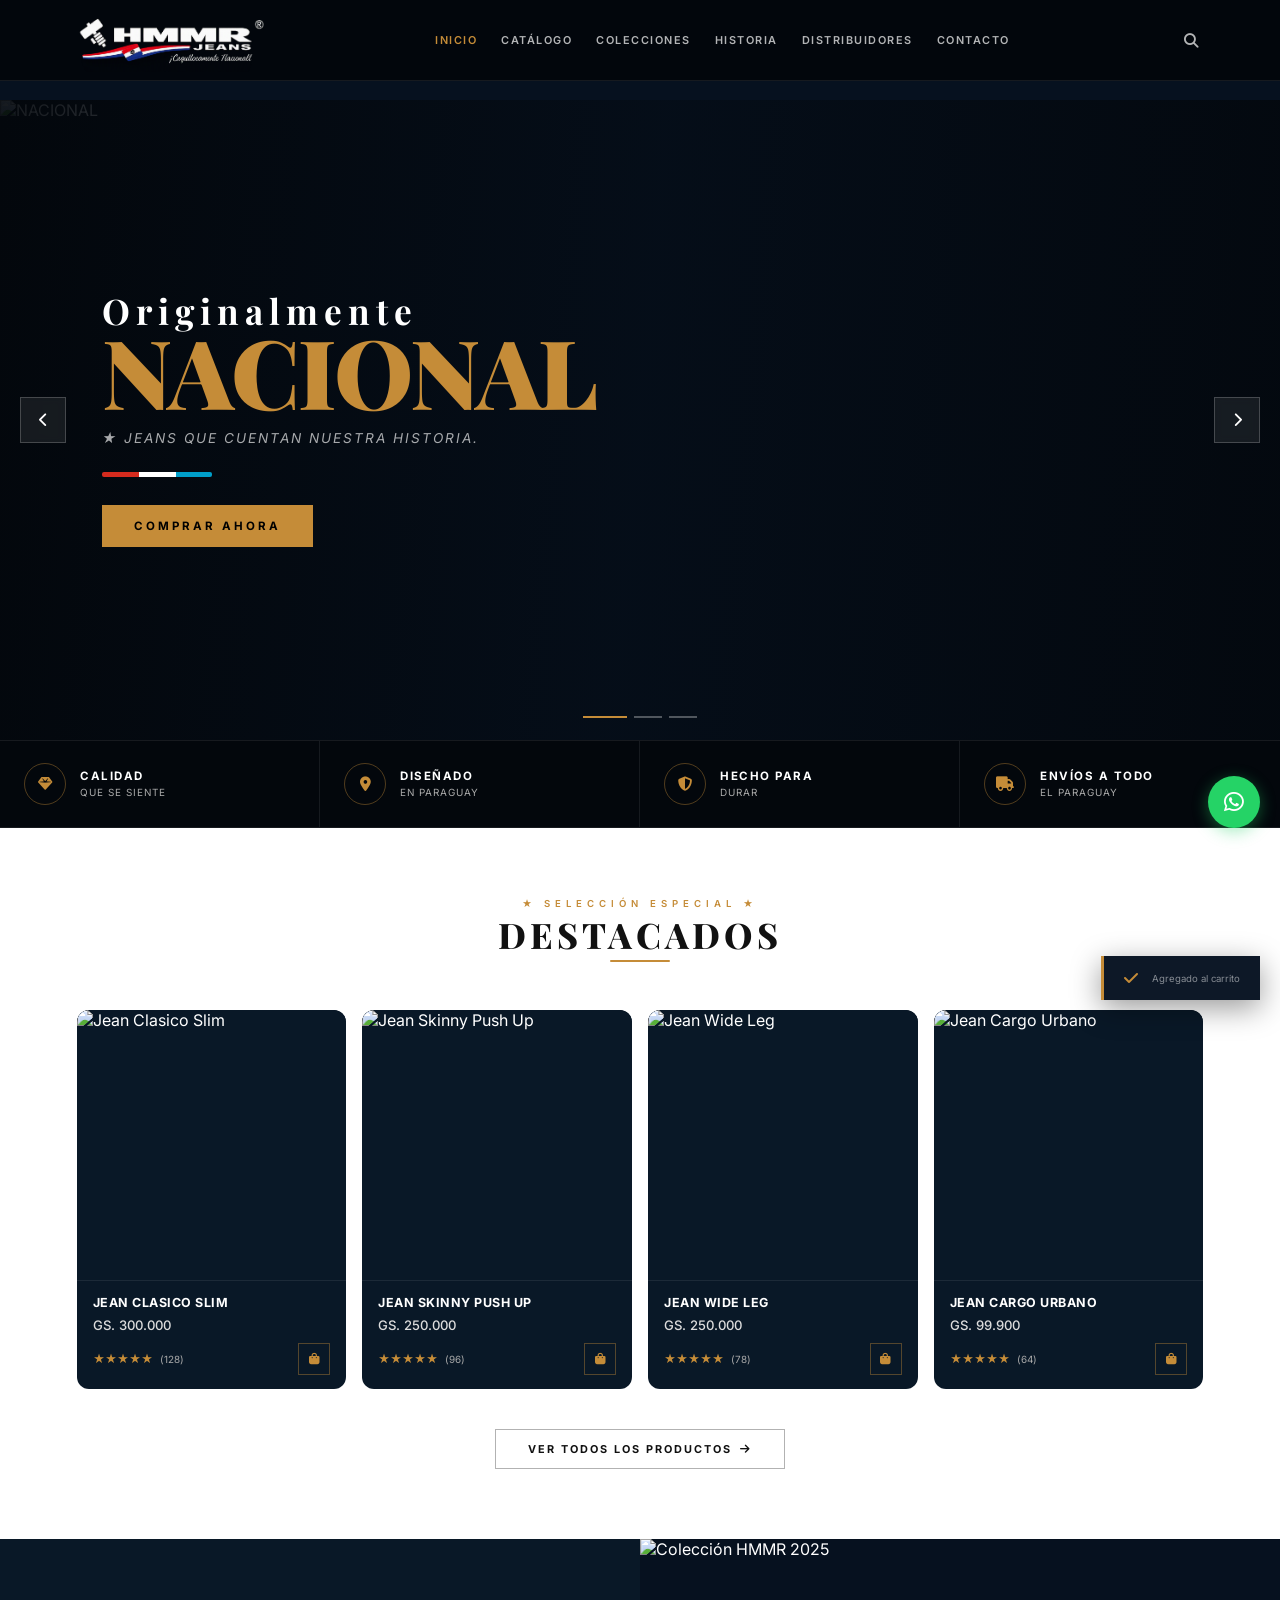
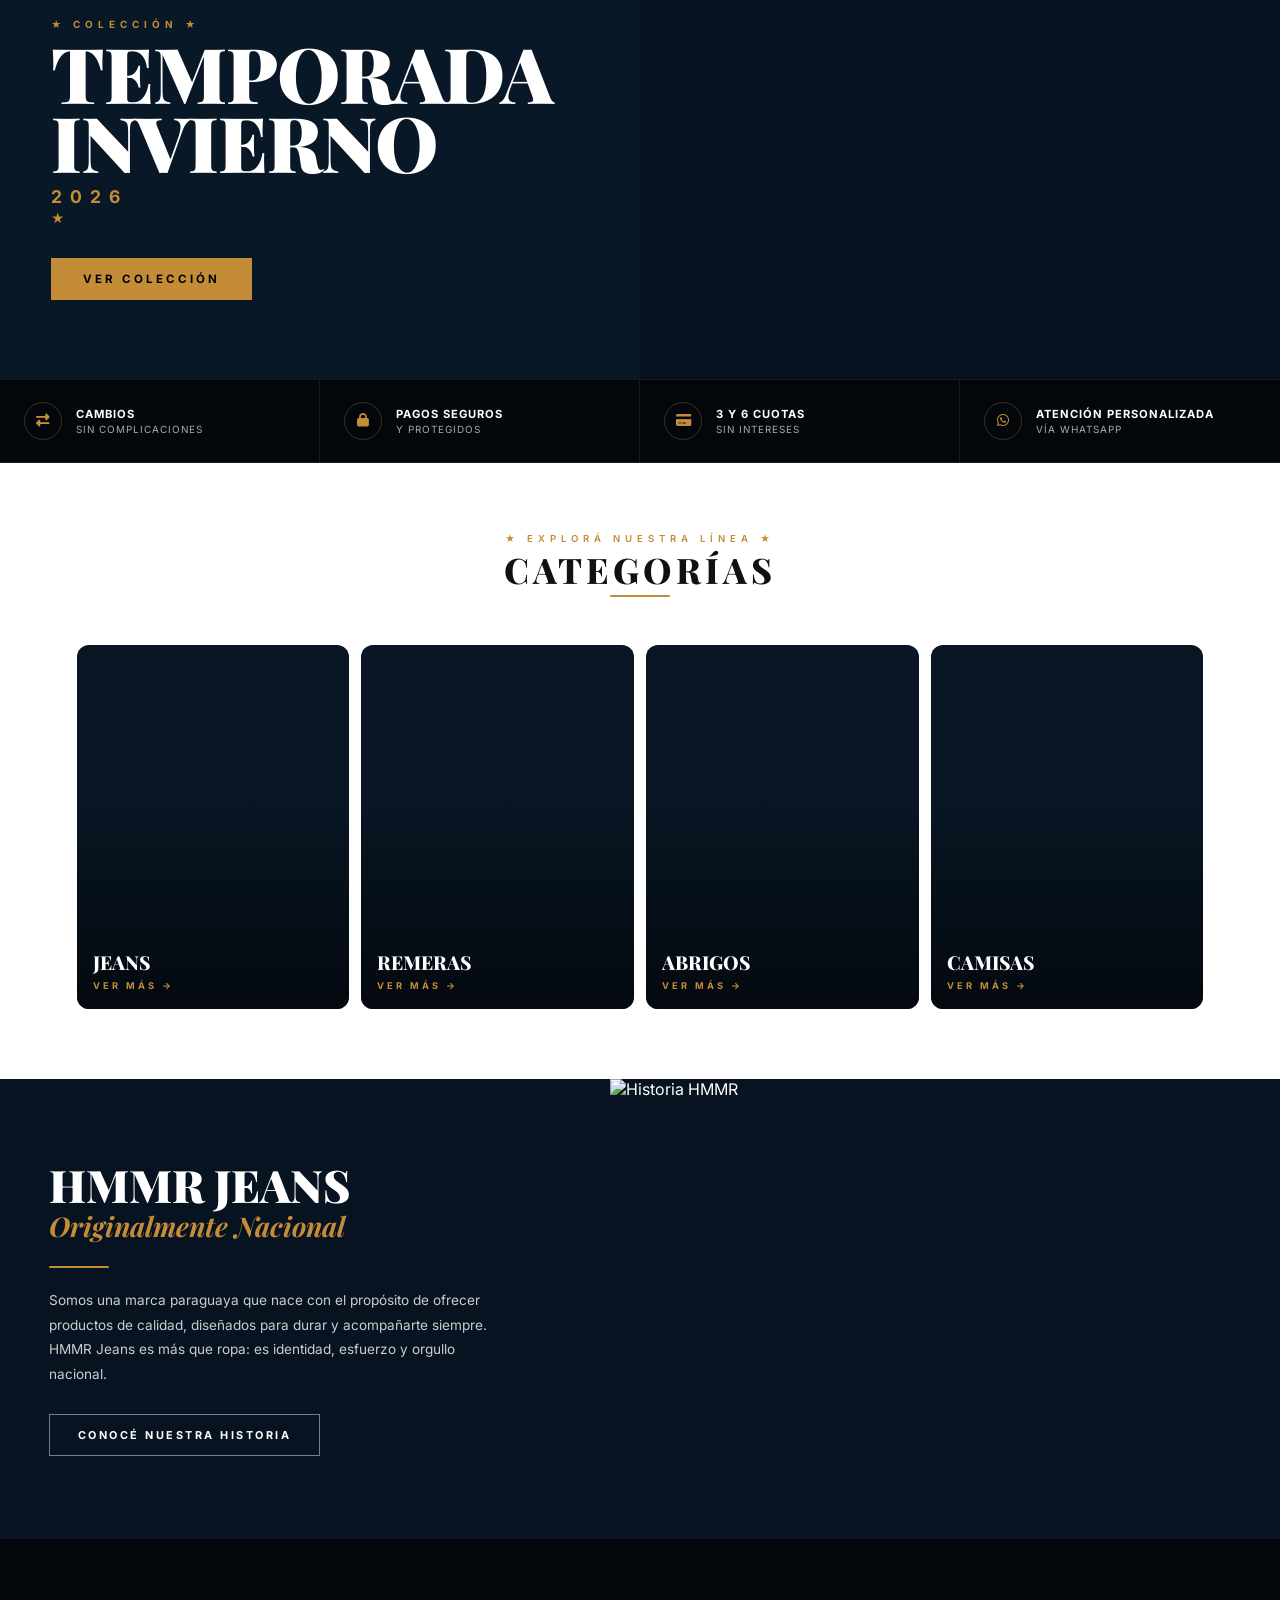
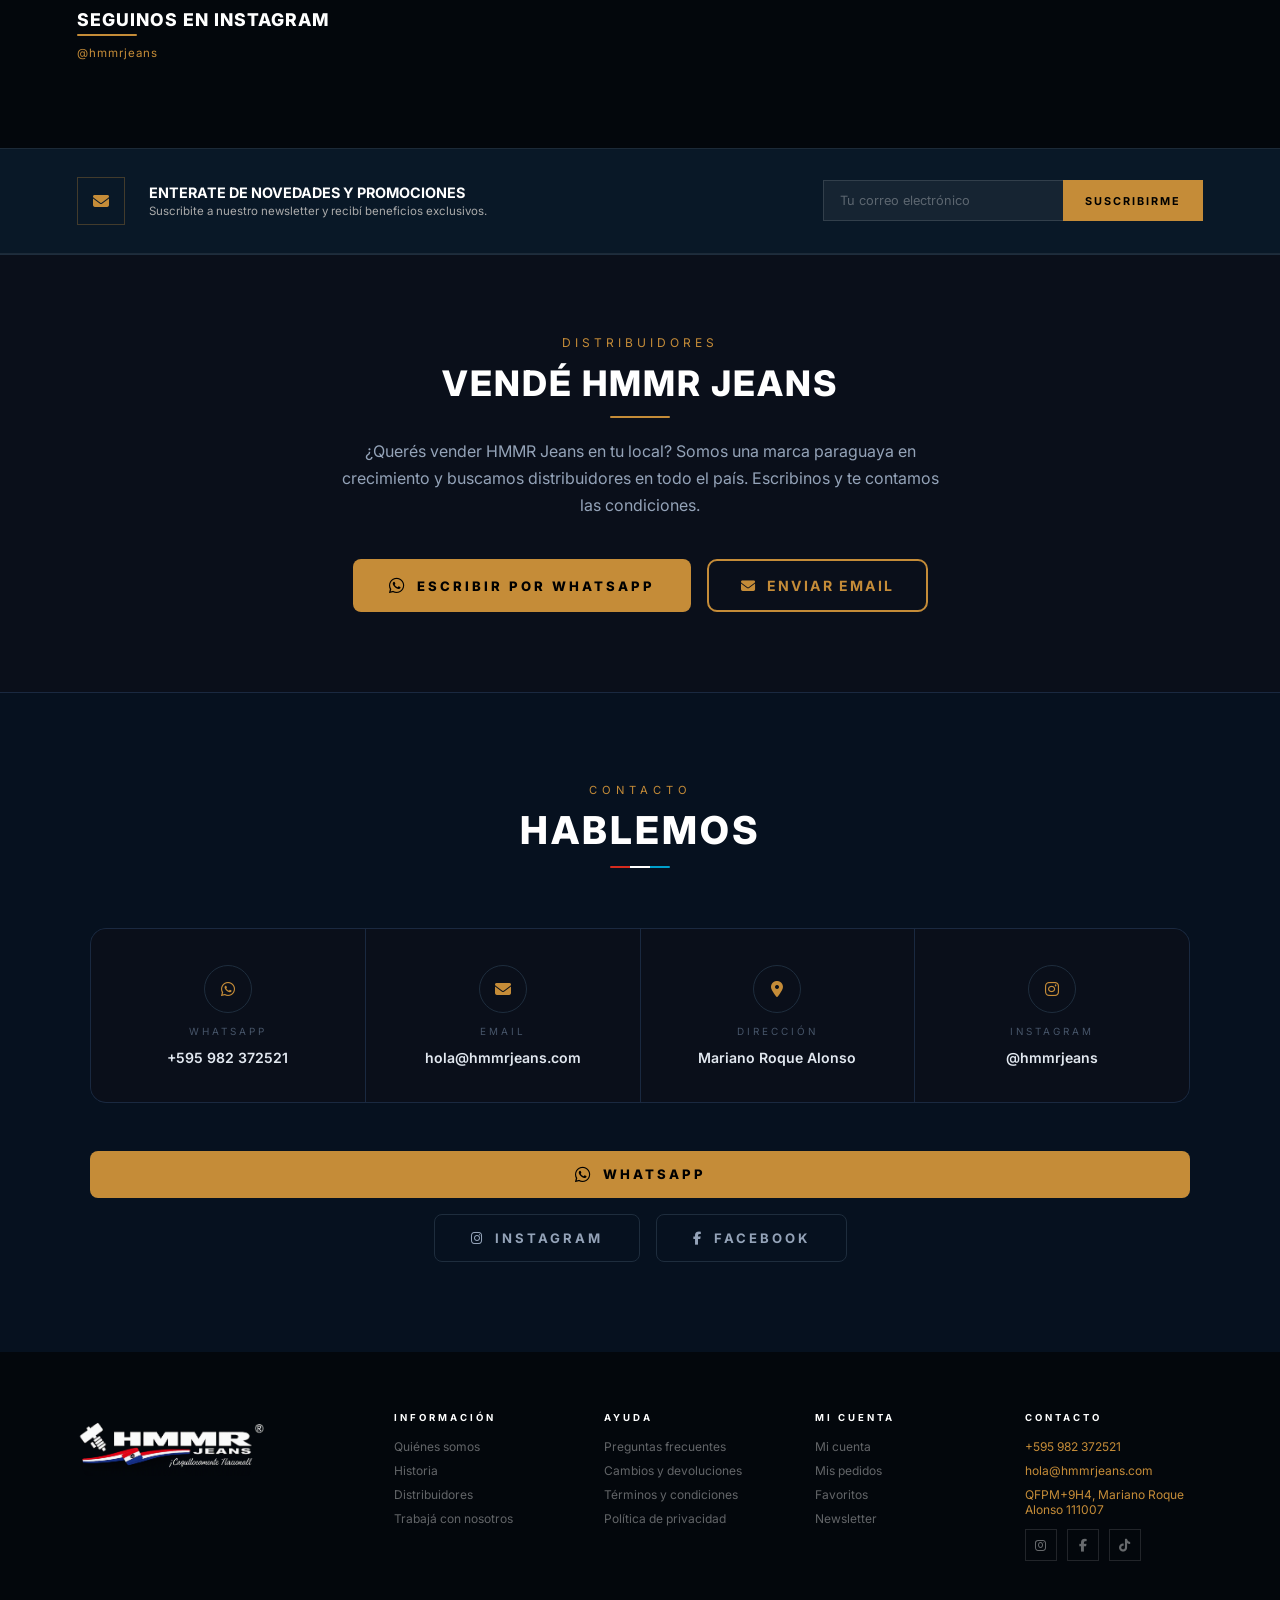
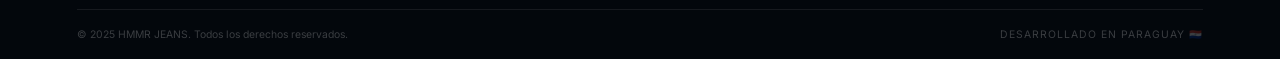
==== commit 0d615980: "Agregar páginas de categoría individuales (categoria.html?cat=Jeans)" ====
--- a/index.html
+++ b/index.html
@@ -1065,31 +1065,31 @@
     <div class="sec-heading-stripe"><span></span><span></span><span></span></div>
   </div>
   <div class="categories">
-    <a href="#coleccion" class="category-card" onclick="document.getElementById('coleccion').style.display='block';filtrarCategoria('HMMR Jeans')">
+    <a href="categoria.html?cat=Jeans" class="category-card">
       <img src="https://images.unsplash.com/photo-1542272604-787c3835535d?w=600&q=80" alt="Jeans HMMR" />
       <div class="cat-overlay">
         <span class="cat-name">Jeans</span>
         <span class="cat-link">VER MÁS →</span>
       </div>
     </a>
-    <a href="#coleccion" class="category-card" onclick="document.getElementById('coleccion').style.display='block';filtrarCategoria('HMMR Jeans')">
+    <a href="categoria.html?cat=Remeras" class="category-card">
       <img src="https://images.unsplash.com/photo-1489987707025-afc232f7ea0f?w=600&q=80" alt="Remeras HMMR" />
       <div class="cat-overlay">
         <span class="cat-name">Remeras</span>
         <span class="cat-link">VER MÁS →</span>
       </div>
     </a>
-    <a href="#coleccion" class="category-card" onclick="document.getElementById('coleccion').style.display='block';filtrarCategoria('HMMR Jeans')">
-      <img src="https://images.unsplash.com/photo-1490578474895-699cd4e2cf59?w=600&q=80" alt="Camperas HMMR" />
+    <a href="categoria.html?cat=Abrigos" class="category-card">
+      <img src="https://images.unsplash.com/photo-1490578474895-699cd4e2cf59?w=600&q=80" alt="Abrigos HMMR" />
       <div class="cat-overlay">
-        <span class="cat-name">Camperas</span>
+        <span class="cat-name">Abrigos</span>
         <span class="cat-link">VER MÁS →</span>
       </div>
     </a>
-    <a href="#coleccion" class="category-card" onclick="document.getElementById('coleccion').style.display='block';filtrarCategoria('HMMR Jeans')">
-      <img src="https://images.unsplash.com/photo-1519315901367-f34ff9154487?w=600&q=80" alt="Accesorios HMMR" />
+    <a href="categoria.html?cat=Camisas" class="category-card">
+      <img src="https://images.unsplash.com/photo-1519315901367-f34ff9154487?w=600&q=80" alt="Camisas HMMR" />
       <div class="cat-overlay">
-        <span class="cat-name">Accesorios</span>
+        <span class="cat-name">Camisas</span>
         <span class="cat-link">VER MÁS →</span>
       </div>
     </a>
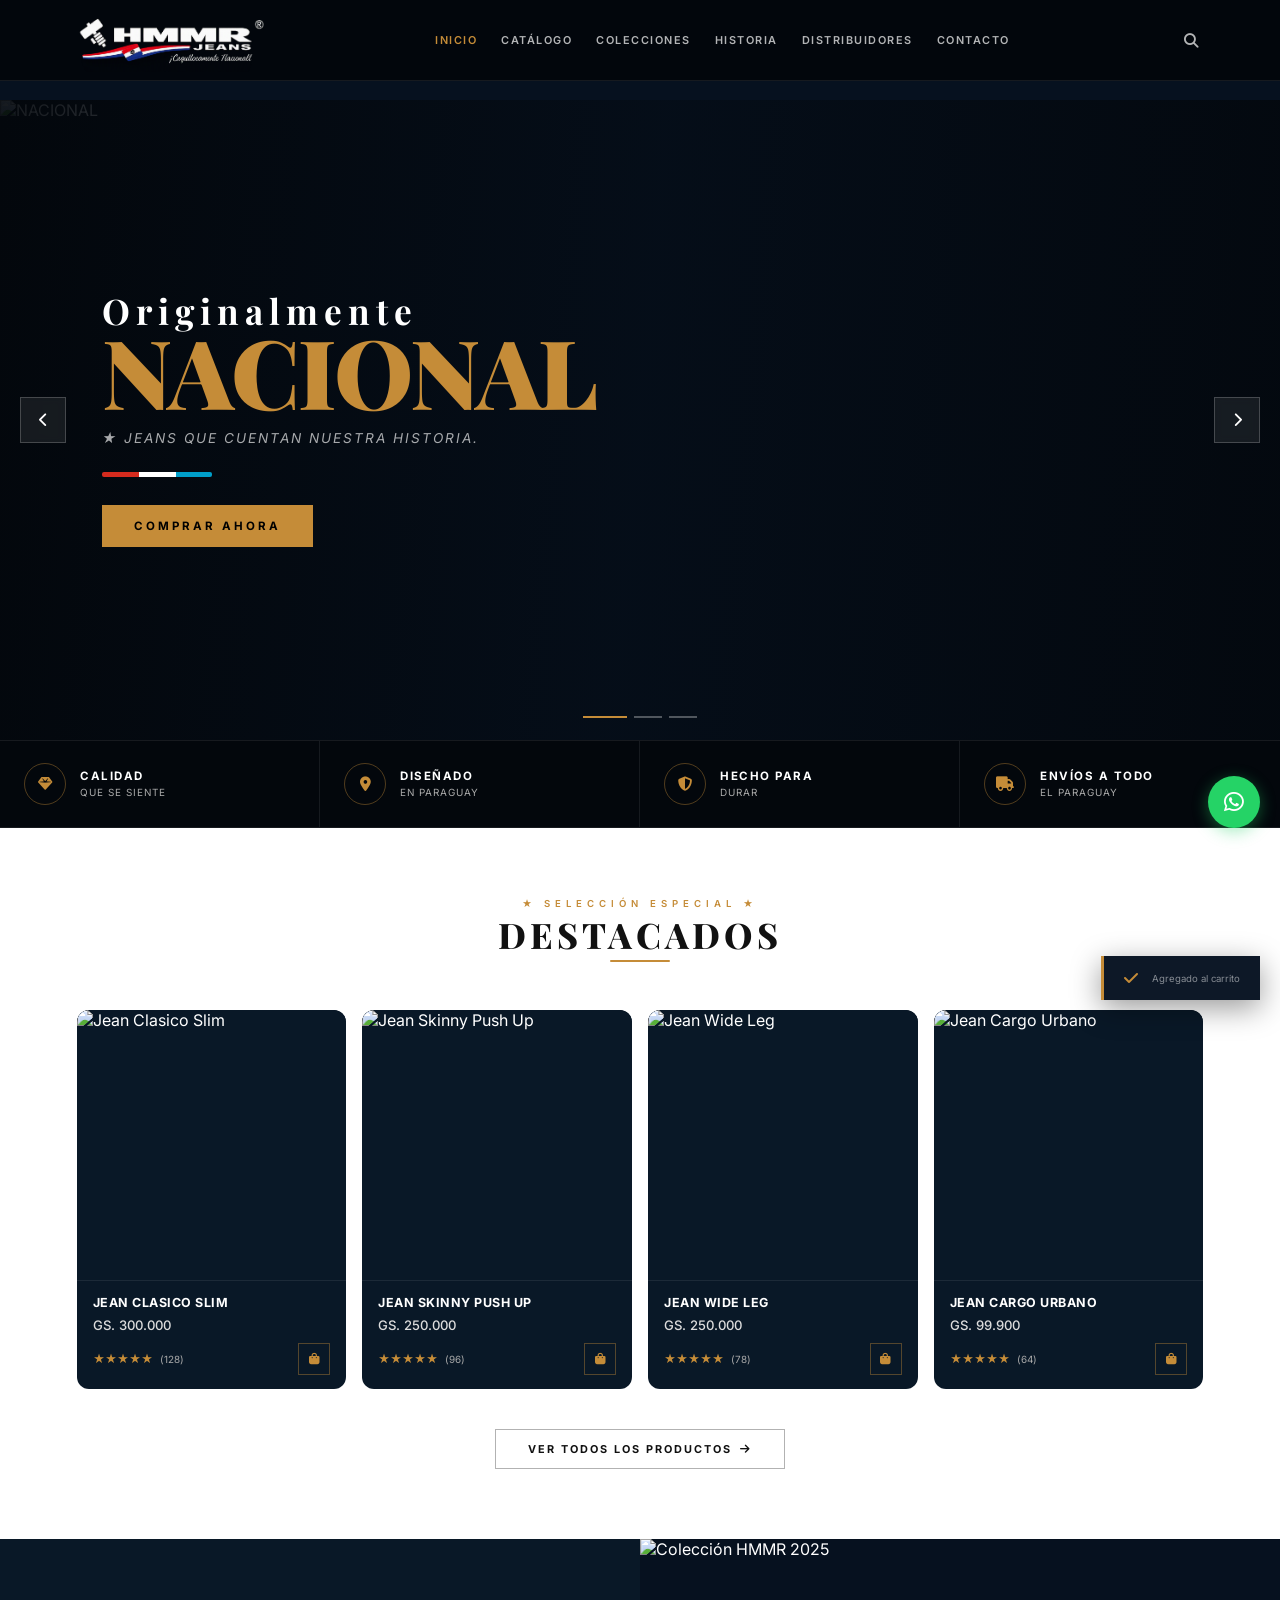
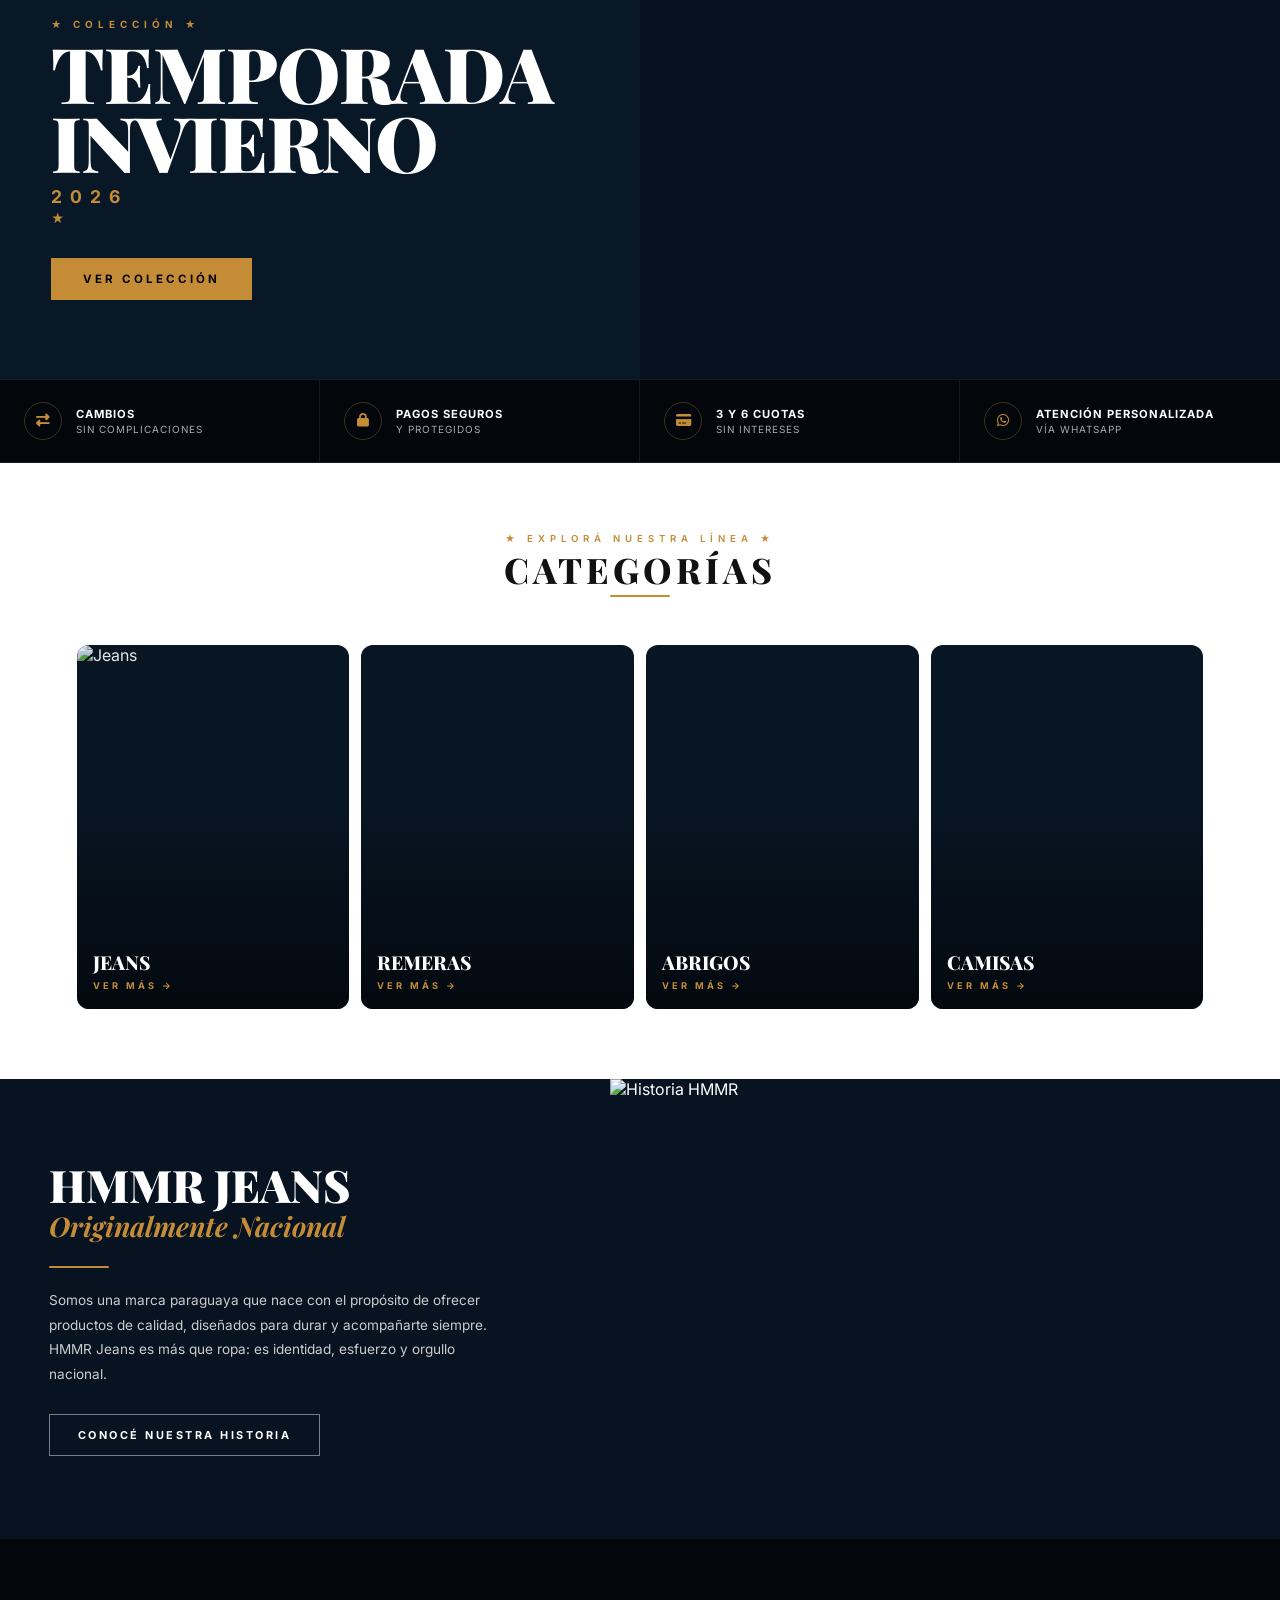
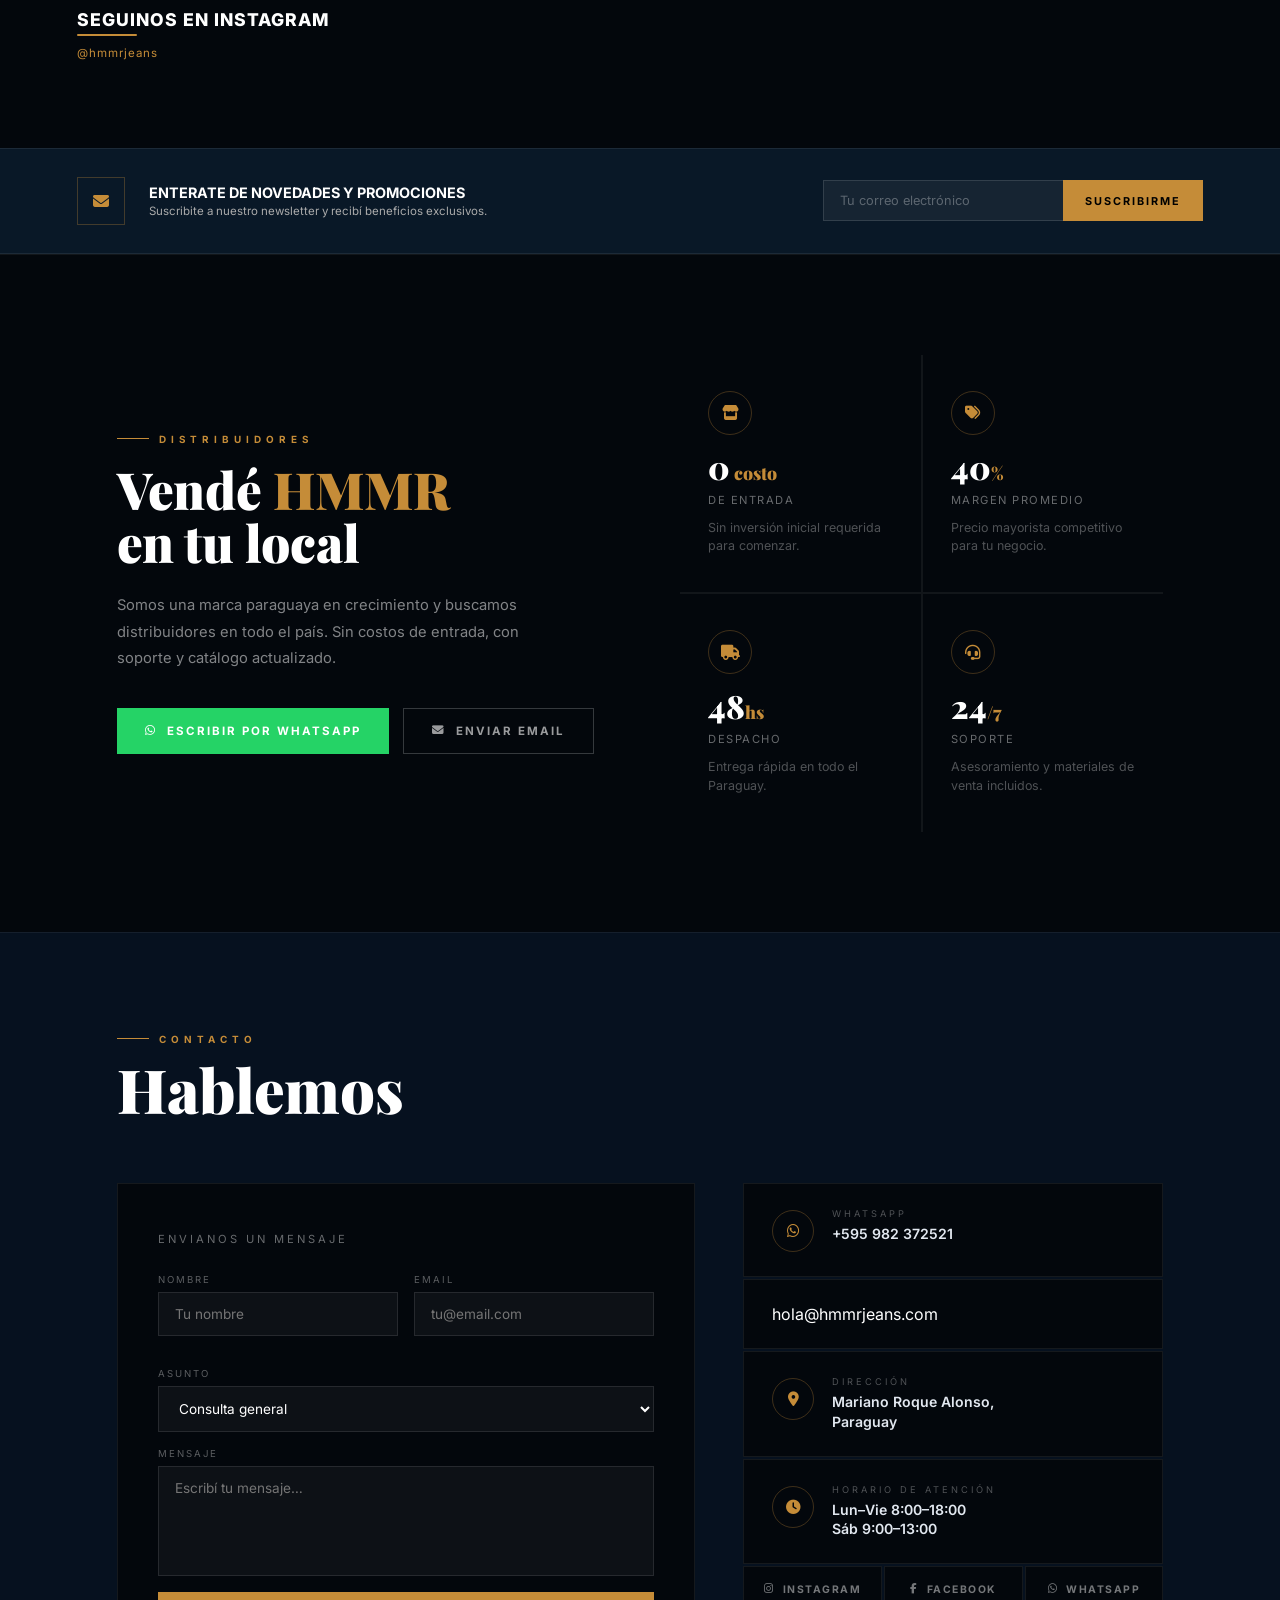
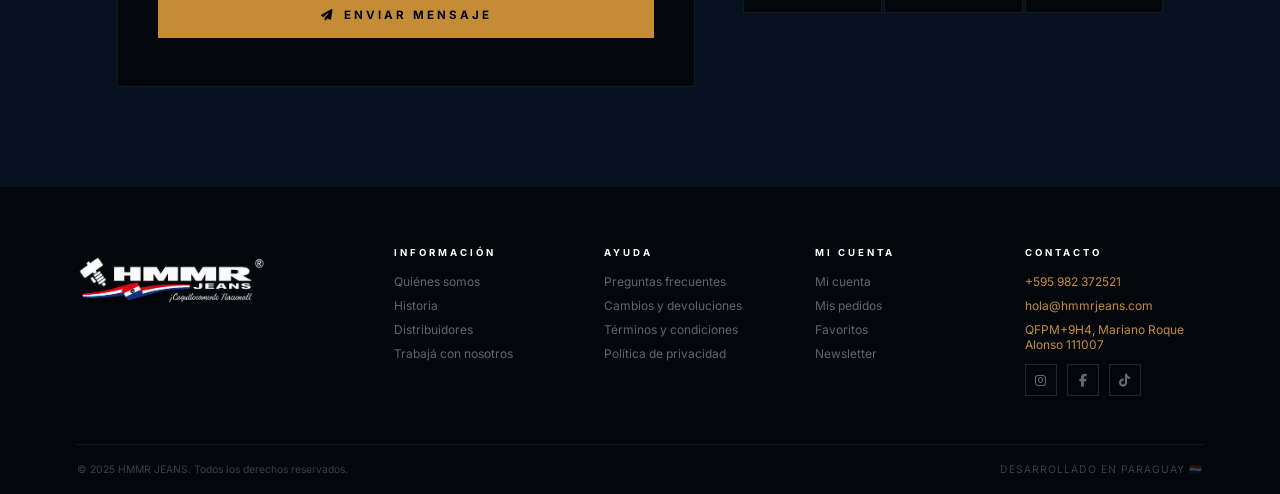
==== commit 24c43b44: "Rediseño secciones Distribuidores y Contacto con layout moderno" ====
--- a/index.html
+++ b/index.html
@@ -1176,22 +1176,121 @@
 <!-- ============================================================
      DISTRIBUIDORES
      ============================================================ -->
-<section id="distribuidores" style="padding:80px 6%;background:#0a0f1a;border-top:1px solid #1e2d3d">
-  <div style="max-width:900px;margin:0 auto;text-align:center">
-    <div style="font-size:0.75rem;letter-spacing:4px;color:#c58c38;margin-bottom:12px">DISTRIBUIDORES</div>
-    <h2 style="font-size:2.2rem;font-weight:800;letter-spacing:2px;margin-bottom:12px">VENDÉ HMMR JEANS</h2>
-    <div class="sec-heading-stripe" style="margin:0 auto 20px"><span></span><span></span><span></span></div>
-    <p style="color:#94a3b8;font-size:1rem;line-height:1.7;max-width:600px;margin:0 auto 40px">¿Querés vender HMMR Jeans en tu local? Somos una marca paraguaya en crecimiento y buscamos distribuidores en todo el país. Escribinos y te contamos las condiciones.</p>
-    <div style="display:flex;gap:16px;justify-content:center;flex-wrap:wrap">
-      <a id="dist-wa-btn" href="https://wa.me/595982372521?text=Hola%20HMMR%20Jeans%2C%20me%20interesa%20ser%20distribuidor" target="_blank" rel="noopener"
-         class="ct-btn-wa">
-        <i class="fab fa-whatsapp"></i> ESCRIBIR POR WHATSAPP
-      </a>
-      <a id="dist-email-btn" href="mailto:hola@hmmrjeans.com?subject=Quiero%20ser%20distribuidor"
-         style="display:inline-flex;align-items:center;gap:10px;padding:16px 32px;background:transparent;color:#c58c38;font-weight:700;font-size:0.88rem;letter-spacing:2px;border-radius:10px;border:2px solid #c58c38;text-decoration:none;transition:opacity .2s"
-         onmouseover="this.style.opacity='.75'" onmouseout="this.style.opacity='1'">
-        <i class="fas fa-envelope"></i> ENVIAR EMAIL
-      </a>
+<section id="distribuidores">
+  <style>
+    #distribuidores{
+      background:#03070c;
+      border-top:1px solid rgba(255,255,255,0.06);
+      overflow:hidden;
+      position:relative;
+    }
+    .dist-inner{
+      max-width:1200px;margin:0 auto;padding:100px 6%;
+      display:grid;grid-template-columns:1fr 1fr;gap:80px;align-items:center;
+    }
+    .dist-left .dist-eyebrow{
+      font-size:0.62rem;letter-spacing:5px;color:var(--gold);
+      text-transform:uppercase;font-weight:700;margin-bottom:18px;
+      display:flex;align-items:center;gap:10px;
+    }
+    .dist-left .dist-eyebrow::before{
+      content:'';width:32px;height:1px;background:var(--gold);flex-shrink:0;
+    }
+    .dist-left h2{
+      font-family:'Playfair Display',serif;
+      font-size:clamp(2.2rem,4vw,3.2rem);
+      font-weight:900;color:#fff;line-height:1.05;
+      margin-bottom:22px;
+    }
+    .dist-left h2 em{color:var(--gold);font-style:normal}
+    .dist-left p{
+      font-size:0.92rem;color:rgba(255,255,255,0.5);
+      line-height:1.8;margin-bottom:36px;max-width:420px;
+    }
+    .dist-btns{display:flex;gap:14px;flex-wrap:wrap}
+    .dist-btn-main{
+      display:inline-flex;align-items:center;gap:10px;
+      padding:15px 28px;background:#25D366;color:#fff;
+      font-size:0.72rem;font-weight:700;letter-spacing:2px;text-transform:uppercase;
+      text-decoration:none;transition:background 0.2s;white-space:nowrap;
+    }
+    .dist-btn-main:hover{background:#1da854}
+    .dist-btn-sec{
+      display:inline-flex;align-items:center;gap:10px;
+      padding:15px 28px;background:transparent;color:rgba(255,255,255,0.6);
+      font-size:0.72rem;font-weight:700;letter-spacing:2px;text-transform:uppercase;
+      text-decoration:none;border:1px solid rgba(255,255,255,0.2);transition:all 0.2s;white-space:nowrap;
+    }
+    .dist-btn-sec:hover{border-color:#fff;color:#fff}
+
+    .dist-right{display:grid;grid-template-columns:1fr 1fr;gap:2px;background:rgba(255,255,255,0.06)}
+    .dist-card{
+      background:#03070c;padding:36px 28px;
+      display:flex;flex-direction:column;gap:10px;
+      transition:background 0.2s;
+    }
+    .dist-card:hover{background:#060f1c}
+    .dist-card-icon{
+      width:44px;height:44px;
+      border:1px solid rgba(197,140,56,0.3);border-radius:50%;
+      display:flex;align-items:center;justify-content:center;
+      color:var(--gold);font-size:0.95rem;margin-bottom:6px;flex-shrink:0;
+    }
+    .dist-card-num{
+      font-family:'Playfair Display',serif;
+      font-size:2rem;font-weight:900;color:#fff;line-height:1;
+    }
+    .dist-card-num span{font-size:1.1rem;color:var(--gold)}
+    .dist-card-label{font-size:0.7rem;color:rgba(255,255,255,0.4);letter-spacing:1.5px;text-transform:uppercase}
+    .dist-card-desc{font-size:0.78rem;color:rgba(255,255,255,0.3);line-height:1.5;margin-top:2px}
+
+    @media(max-width:900px){
+      .dist-inner{grid-template-columns:1fr;gap:48px}
+      .dist-left p{max-width:100%}
+    }
+    @media(max-width:500px){.dist-right{grid-template-columns:1fr}}
+  </style>
+
+  <div class="dist-inner">
+    <div class="dist-left">
+      <div class="dist-eyebrow">Distribuidores</div>
+      <h2>Vendé <em>HMMR</em><br>en tu local</h2>
+      <p>Somos una marca paraguaya en crecimiento y buscamos distribuidores en todo el país. Sin costos de entrada, con soporte y catálogo actualizado.</p>
+      <div class="dist-btns">
+        <a id="dist-wa-btn" href="https://wa.me/595982372521?text=Hola%20HMMR%20Jeans%2C%20me%20interesa%20ser%20distribuidor" target="_blank" rel="noopener" class="dist-btn-main">
+          <i class="fab fa-whatsapp"></i> Escribir por WhatsApp
+        </a>
+        <a id="dist-email-btn" href="mailto:hola@hmmrjeans.com?subject=Quiero%20ser%20distribuidor" class="dist-btn-sec">
+          <i class="fas fa-envelope"></i> Enviar email
+        </a>
+      </div>
+    </div>
+
+    <div class="dist-right">
+      <div class="dist-card">
+        <div class="dist-card-icon"><i class="fas fa-store"></i></div>
+        <div class="dist-card-num">0<span> costo</span></div>
+        <div class="dist-card-label">De entrada</div>
+        <div class="dist-card-desc">Sin inversión inicial requerida para comenzar.</div>
+      </div>
+      <div class="dist-card">
+        <div class="dist-card-icon"><i class="fas fa-tags"></i></div>
+        <div class="dist-card-num">40<span>%</span></div>
+        <div class="dist-card-label">Margen promedio</div>
+        <div class="dist-card-desc">Precio mayorista competitivo para tu negocio.</div>
+      </div>
+      <div class="dist-card">
+        <div class="dist-card-icon"><i class="fas fa-truck"></i></div>
+        <div class="dist-card-num">48<span>hs</span></div>
+        <div class="dist-card-label">Despacho</div>
+        <div class="dist-card-desc">Entrega rápida en todo el Paraguay.</div>
+      </div>
+      <div class="dist-card">
+        <div class="dist-card-icon"><i class="fas fa-headset"></i></div>
+        <div class="dist-card-num">24<span>/7</span></div>
+        <div class="dist-card-label">Soporte</div>
+        <div class="dist-card-desc">Asesoramiento y materiales de venta incluidos.</div>
+      </div>
     </div>
   </div>
 </section>
@@ -1199,70 +1298,165 @@
 <!-- ============================================================
      CONTACTO
      ============================================================ -->
-<section id="contacto" style="padding:90px 6%;background:#06111f;border-top:1px solid #1a2940">
+<section id="contacto">
   <style>
-    .ct-wrap{max-width:1100px;margin:0 auto}
-    .ct-header{display:flex;flex-direction:column;align-items:center;text-align:center;margin-bottom:60px}
-    .ct-eyebrow{font-size:0.7rem;letter-spacing:5px;color:#c58c38;text-transform:uppercase;margin-bottom:14px}
-    .ct-title{font-size:2.4rem;font-weight:800;letter-spacing:3px;line-height:1}
-    .ct-stripe{display:flex;height:2px;width:60px;border-radius:1px;overflow:hidden;margin:16px auto 0}
-    .ct-stripe span:nth-child(1){flex:1;background:#D52B1E}
-    .ct-stripe span:nth-child(2){flex:1;background:#fff}
-    .ct-stripe span:nth-child(3){flex:1;background:#009FCA}
-    .ct-grid{display:grid;grid-template-columns:repeat(4,1fr);gap:1px;background:#1a2940;border:1px solid #1a2940;border-radius:16px;overflow:hidden;margin-bottom:48px}
-    .ct-item{background:#0a0f1a;padding:36px 24px;display:flex;flex-direction:column;align-items:center;gap:12px;text-align:center;transition:background .2s}
-    .ct-item:hover{background:#0f1929}
-    .ct-icon{width:48px;height:48px;border-radius:50%;border:1px solid #1e2d3d;display:flex;align-items:center;justify-content:center;color:#c58c38;font-size:1rem;flex-shrink:0}
-    .ct-label{font-size:0.62rem;letter-spacing:3px;color:#475569;text-transform:uppercase}
-    .ct-value{font-size:0.88rem;font-weight:600;color:#e2e8f0;text-decoration:none;transition:color .2s}
-    .ct-value:hover{color:#c58c38}
-    .ct-actions{display:flex;gap:16px;justify-content:center;flex-wrap:wrap}
-    .ct-btn-wa{display:inline-flex;align-items:center;gap:10px;padding:15px 36px;background:#c58c38;color:#000;font-weight:800;font-size:0.82rem;letter-spacing:3px;border-radius:8px;text-decoration:none;transition:all .2s}
-    .ct-btn-wa:hover{background:#d4a050;transform:translateY(-2px)}
-    .ct-btn-wa i{font-size:1.1rem}
-    .ct-btn-ig{display:inline-flex;align-items:center;gap:10px;padding:15px 36px;background:transparent;color:#94a3b8;font-weight:700;font-size:0.82rem;letter-spacing:3px;border-radius:8px;text-decoration:none;border:1px solid #1e2d3d;transition:all .2s}
-    .ct-btn-ig:hover{border-color:#c58c38;color:#c58c38}
-    @media(max-width:700px){.ct-grid{grid-template-columns:repeat(2,1fr)}.ct-title{font-size:1.8rem}}
-    @media(max-width:420px){.ct-grid{grid-template-columns:1fr}}
+    #contacto{background:#06111f;border-top:1px solid rgba(255,255,255,0.06)}
+    .ct-outer{max-width:1200px;margin:0 auto;padding:100px 6%}
+
+    /* header */
+    .ct-header2{margin-bottom:64px}
+    .ct-eyebrow{font-size:0.62rem;letter-spacing:5px;color:var(--gold);text-transform:uppercase;font-weight:700;display:flex;align-items:center;gap:10px;margin-bottom:14px}
+    .ct-eyebrow::before{content:'';width:32px;height:1px;background:var(--gold);flex-shrink:0}
+    .ct-header2 h2{font-family:'Playfair Display',serif;font-size:clamp(2.4rem,5vw,3.8rem);font-weight:900;color:#fff;line-height:1}
+
+    /* main layout */
+    .ct-layout{display:grid;grid-template-columns:1fr 420px;gap:48px;align-items:start}
+
+    /* left: form */
+    .ct-form-card{background:#03070c;border:1px solid rgba(255,255,255,0.07);padding:48px 40px}
+    .ct-form-title{font-size:0.7rem;letter-spacing:3px;color:rgba(255,255,255,0.4);text-transform:uppercase;margin-bottom:28px}
+    .ct-form-row{display:grid;grid-template-columns:1fr 1fr;gap:16px;margin-bottom:16px}
+    .ct-form-group{display:flex;flex-direction:column;gap:7px;margin-bottom:16px}
+    .ct-form-group label{font-size:0.6rem;letter-spacing:2px;text-transform:uppercase;color:rgba(255,255,255,0.35)}
+    .ct-form-group input,
+    .ct-form-group textarea,
+    .ct-form-group select{
+      background:rgba(255,255,255,0.04);
+      border:1px solid rgba(255,255,255,0.1);
+      color:#fff;padding:13px 16px;
+      font-size:0.85rem;font-family:'Inter',sans-serif;
+      outline:none;transition:border-color 0.2s;width:100%;resize:none;
+    }
+    .ct-form-group input:focus,
+    .ct-form-group textarea:focus{border-color:var(--gold)}
+    .ct-form-group textarea{min-height:110px}
+    .ct-submit-btn{
+      width:100%;padding:16px;background:var(--gold);color:#000;
+      font-size:0.72rem;font-weight:700;letter-spacing:3px;text-transform:uppercase;
+      cursor:pointer;border:none;font-family:'Inter',sans-serif;transition:background 0.2s;
+      display:flex;align-items:center;justify-content:center;gap:8px;margin-top:8px;
+    }
+    .ct-submit-btn:hover{background:var(--gold2)}
+
+    /* right: info panel */
+    .ct-info-panel{display:flex;flex-direction:column;gap:2px}
+    .ct-info-item{
+      background:#03070c;border:1px solid rgba(255,255,255,0.07);
+      padding:24px 28px;display:flex;align-items:flex-start;gap:18px;
+      transition:background 0.2s;text-decoration:none;color:inherit;
+    }
+    .ct-info-item:hover{background:#060f1c}
+    .ct-info-icon{
+      width:42px;height:42px;min-width:42px;
+      border:1px solid rgba(197,140,56,0.3);border-radius:50%;
+      display:flex;align-items:center;justify-content:center;
+      color:var(--gold);font-size:0.9rem;flex-shrink:0;margin-top:2px;
+    }
+    .ct-info-text{}
+    .ct-info-label{font-size:0.58rem;letter-spacing:3px;text-transform:uppercase;color:rgba(255,255,255,0.3);margin-bottom:5px}
+    .ct-info-value{font-size:0.88rem;font-weight:600;color:#e2e8f0;line-height:1.4}
+
+    .ct-social-row{display:grid;grid-template-columns:1fr 1fr 1fr;gap:2px;margin-top:2px}
+    .ct-soc-btn{
+      display:flex;align-items:center;justify-content:center;gap:8px;
+      padding:16px 8px;background:#03070c;
+      border:1px solid rgba(255,255,255,0.07);
+      color:rgba(255,255,255,0.45);font-size:0.65rem;font-weight:700;
+      letter-spacing:1.5px;text-transform:uppercase;text-decoration:none;
+      transition:all 0.2s;
+    }
+    .ct-soc-btn:hover{background:#060f1c;color:var(--gold);border-color:rgba(197,140,56,0.3)}
+
+    /* redesign old btn classes still used by aplicarConfig */
+    .ct-btn-wa{display:none}
+    .ct-btn-ig{display:none}
+
+    @media(max-width:960px){
+      .ct-layout{grid-template-columns:1fr}
+      .ct-info-panel{grid-template-columns:1fr 1fr;display:grid}
+      .ct-social-row{grid-column:1/-1}
+    }
+    @media(max-width:560px){
+      .ct-form-row{grid-template-columns:1fr}
+      .ct-form-card{padding:28px 20px}
+      .ct-info-panel{grid-template-columns:1fr}
+    }
   </style>
-  <div class="ct-wrap">
-    <div class="ct-header">
+
+  <div class="ct-outer">
+    <div class="ct-header2">
       <div class="ct-eyebrow">Contacto</div>
-      <div class="ct-title">HABLEMOS</div>
-      <div class="ct-stripe"><span></span><span></span><span></span></div>
-    </div>
-    <div class="ct-grid">
-      <div class="ct-item">
-        <div class="ct-icon"><i class="fab fa-whatsapp"></i></div>
-        <div class="ct-label">WhatsApp</div>
-        <a id="ct-wa-link" class="ct-value" href="https://wa.me/595982372521?text=Hola%20HMMR%20Jeans%2C%20necesito%20ayuda" target="_blank" rel="noopener">+595 982 372521</a>
+      <h2>Hablemos</h2>
+    </div>
+
+    <div class="ct-layout">
+
+      <!-- FORMULARIO -->
+      <div class="ct-form-card">
+        <div class="ct-form-title">Envianos un mensaje</div>
+        <form id="form-contacto">
+          <div class="ct-form-row">
+            <div class="ct-form-group"><label>Nombre</label><input type="text" placeholder="Tu nombre" required></div>
+            <div class="ct-form-group"><label>Email</label><input type="email" placeholder="tu@email.com" required></div>
+          </div>
+          <div class="ct-form-group"><label>Asunto</label>
+            <select style="background:rgba(255,255,255,0.04);border:1px solid rgba(255,255,255,0.1);color:#fff;padding:13px 16px;font-size:0.85rem;font-family:'Inter',sans-serif;outline:none;width:100%">
+              <option value="" style="background:#06111f">Consulta general</option>
+              <option value="distribuidor" style="background:#06111f">Quiero ser distribuidor</option>
+              <option value="producto" style="background:#06111f">Consulta sobre un producto</option>
+              <option value="cambio" style="background:#06111f">Cambio o devolución</option>
+            </select>
+          </div>
+          <div class="ct-form-group"><label>Mensaje</label><textarea placeholder="Escribí tu mensaje…" required></textarea></div>
+          <button type="submit" class="ct-submit-btn"><i class="fas fa-paper-plane"></i> Enviar mensaje</button>
+        </form>
       </div>
-      <div class="ct-item">
-        <div class="ct-icon"><i class="fas fa-envelope"></i></div>
-        <div class="ct-label">Email</div>
-        <a id="ct-email-link" class="ct-value" href="mailto:hola@hmmrjeans.com">hola@hmmrjeans.com</a>
+
+      <!-- INFO + REDES -->
+      <div>
+        <div class="ct-info-panel">
+          <a id="ct-wa-link" class="ct-info-item" href="https://wa.me/595982372521?text=Hola%20HMMR%20Jeans%2C%20necesito%20ayuda" target="_blank" rel="noopener">
+            <div class="ct-info-icon"><i class="fab fa-whatsapp"></i></div>
+            <div class="ct-info-text">
+              <div class="ct-info-label">WhatsApp</div>
+              <div class="ct-info-value">+595 982 372521</div>
+            </div>
+          </a>
+          <a id="ct-email-link" class="ct-info-item" href="mailto:hola@hmmrjeans.com">
+            <div class="ct-info-icon"><i class="fas fa-envelope"></i></div>
+            <div class="ct-info-text">
+              <div class="ct-info-label">Email</div>
+              <div class="ct-info-value">hola@hmmrjeans.com</div>
+            </div>
+          </a>
+          <a id="ct-maps-link" class="ct-info-item" href="https://maps.app.goo.gl/MNeb88Uq6zQ9a6HF8" target="_blank" rel="noopener">
+            <div class="ct-info-icon"><i class="fas fa-map-marker-alt"></i></div>
+            <div class="ct-info-text">
+              <div class="ct-info-label">Dirección</div>
+              <div class="ct-info-value">Mariano Roque Alonso,<br>Paraguay</div>
+            </div>
+          </a>
+          <div class="ct-info-item">
+            <div class="ct-info-icon"><i class="fas fa-clock"></i></div>
+            <div class="ct-info-text">
+              <div class="ct-info-label">Horario de atención</div>
+              <div class="ct-info-value">Lun–Vie 8:00–18:00<br>Sáb 9:00–13:00</div>
+            </div>
+          </div>
+        </div>
+        <div class="ct-social-row">
+          <a id="ct-ig-btn" class="ct-soc-btn" href="https://www.instagram.com/hmmrjeans/" target="_blank" rel="noopener">
+            <i class="fab fa-instagram"></i> Instagram
+          </a>
+          <a id="ct-fb-btn" class="ct-soc-btn" href="https://www.facebook.com/HMMRJEANS" target="_blank" rel="noopener">
+            <i class="fab fa-facebook-f"></i> Facebook
+          </a>
+          <a id="contacto-wa-btn" class="ct-soc-btn btn-wa" href="https://wa.me/595982372521?text=Hola%20HMMR%20Jeans%2C%20necesito%20ayuda" target="_blank" rel="noopener">
+            <i class="fab fa-whatsapp"></i> WhatsApp
+          </a>
+        </div>
       </div>
-      <div class="ct-item">
-        <div class="ct-icon"><i class="fas fa-map-marker-alt"></i></div>
-        <div class="ct-label">Dirección</div>
-        <a id="ct-maps-link" class="ct-value" href="https://maps.app.goo.gl/MNeb88Uq6zQ9a6HF8" target="_blank" rel="noopener">Mariano Roque Alonso</a>
-      </div>
-      <div class="ct-item">
-        <div class="ct-icon"><i class="fab fa-instagram"></i></div>
-        <div class="ct-label">Instagram</div>
-        <a class="ct-value" href="https://www.instagram.com/hmmrjeans/" target="_blank" rel="noopener">@hmmrjeans</a>
-      </div>
-    </div>
-    <div class="ct-actions">
-      <a id="contacto-wa-btn" class="ct-btn-wa btn-wa" href="https://wa.me/595982372521?text=Hola%20HMMR%20Jeans%2C%20necesito%20ayuda" target="_blank" rel="noopener">
-        <i class="fab fa-whatsapp"></i> WHATSAPP
-      </a>
-      <a id="ct-ig-btn" class="ct-btn-ig" href="https://www.instagram.com/hmmrjeans/" target="_blank" rel="noopener">
-        <i class="fab fa-instagram"></i> INSTAGRAM
-      </a>
-      <a id="ct-fb-btn" class="ct-btn-ig" href="https://www.facebook.com/HMMRJEANS" target="_blank" rel="noopener">
-        <i class="fab fa-facebook-f"></i> FACEBOOK
-      </a>
+
     </div>
   </div>
 </section>
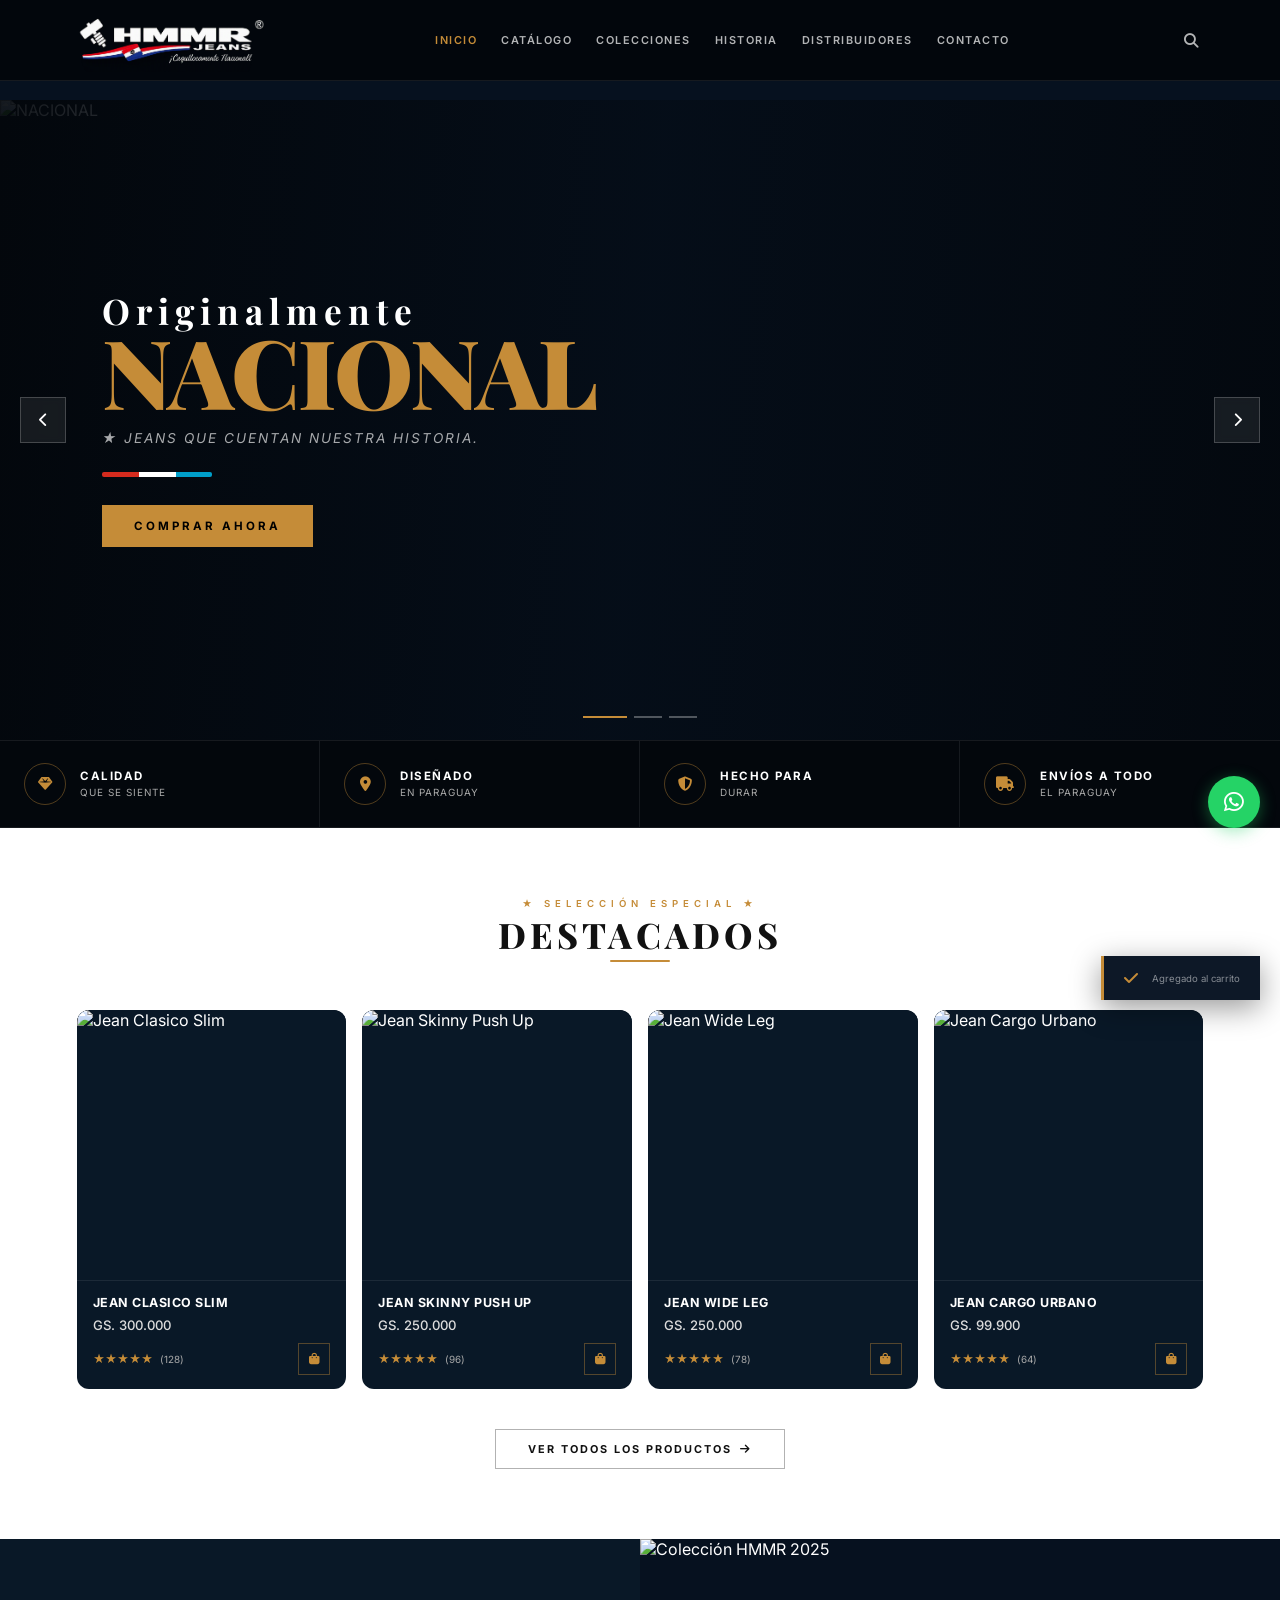
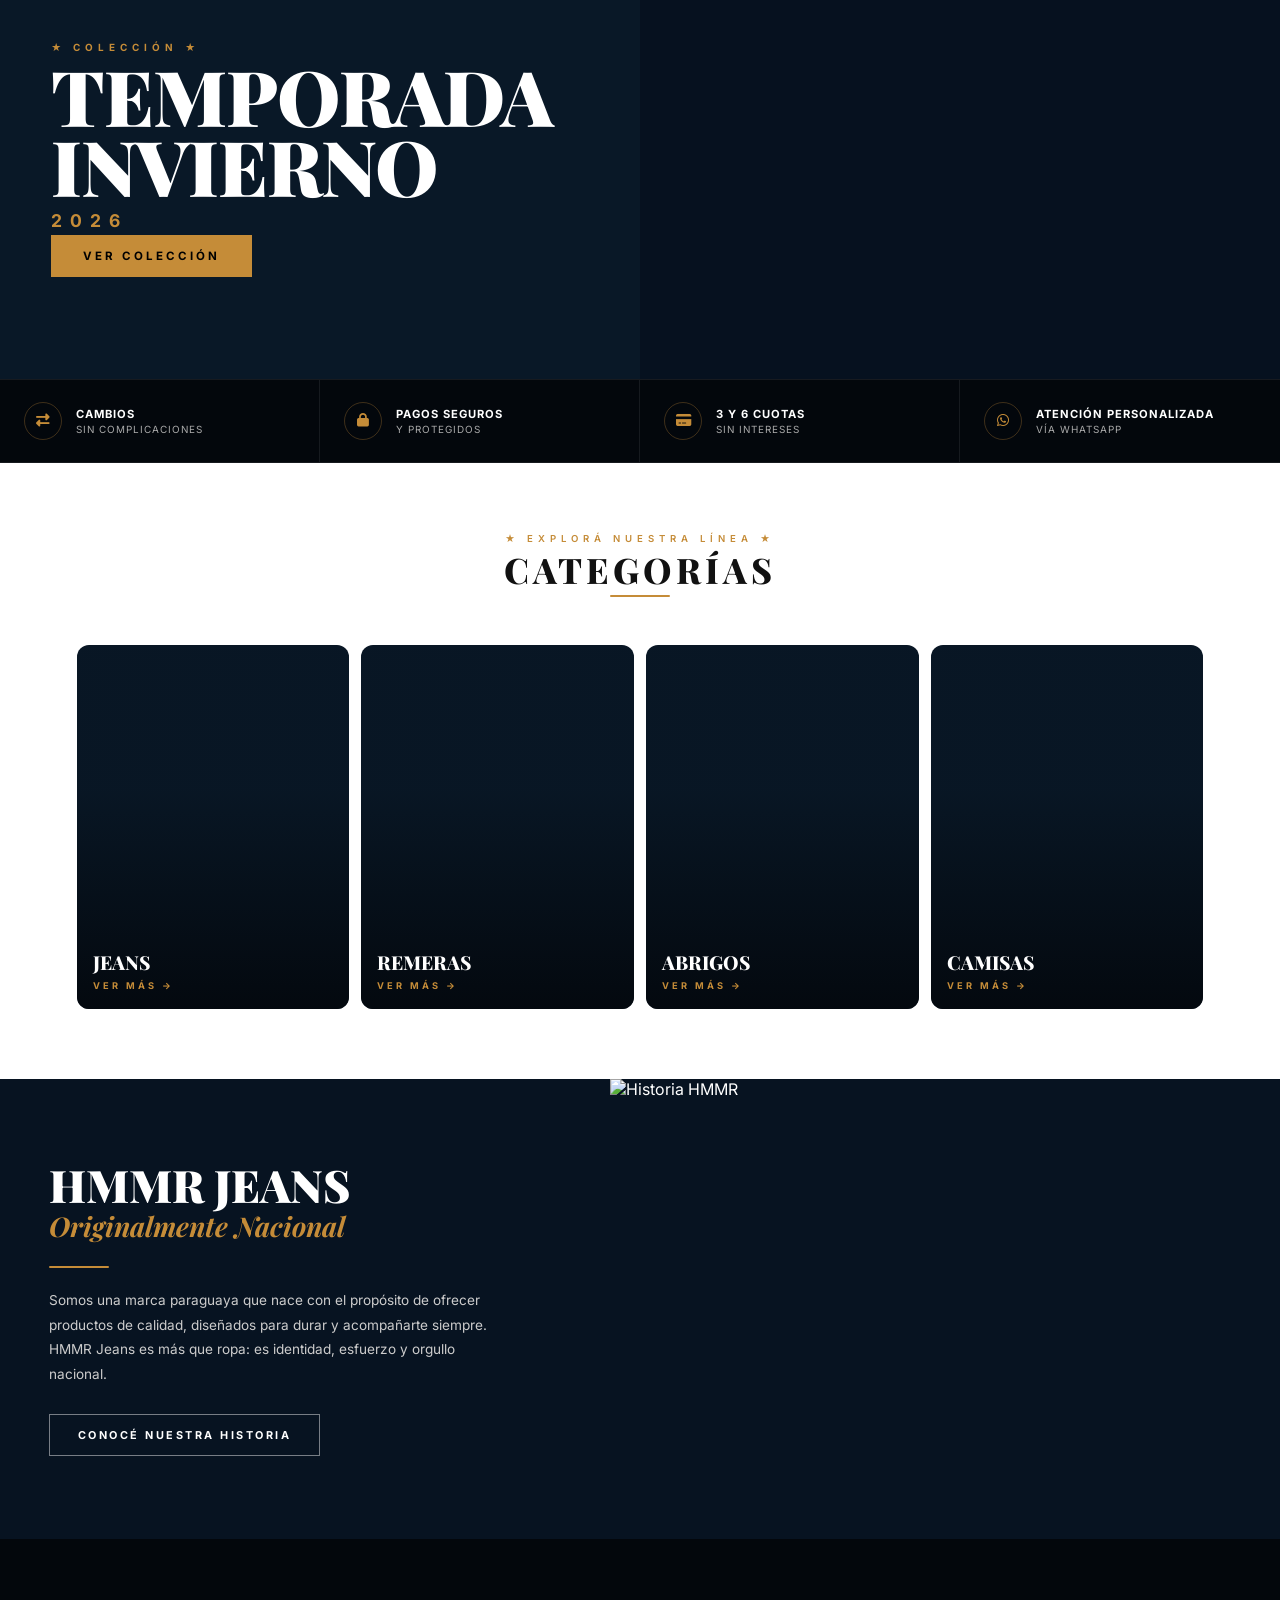
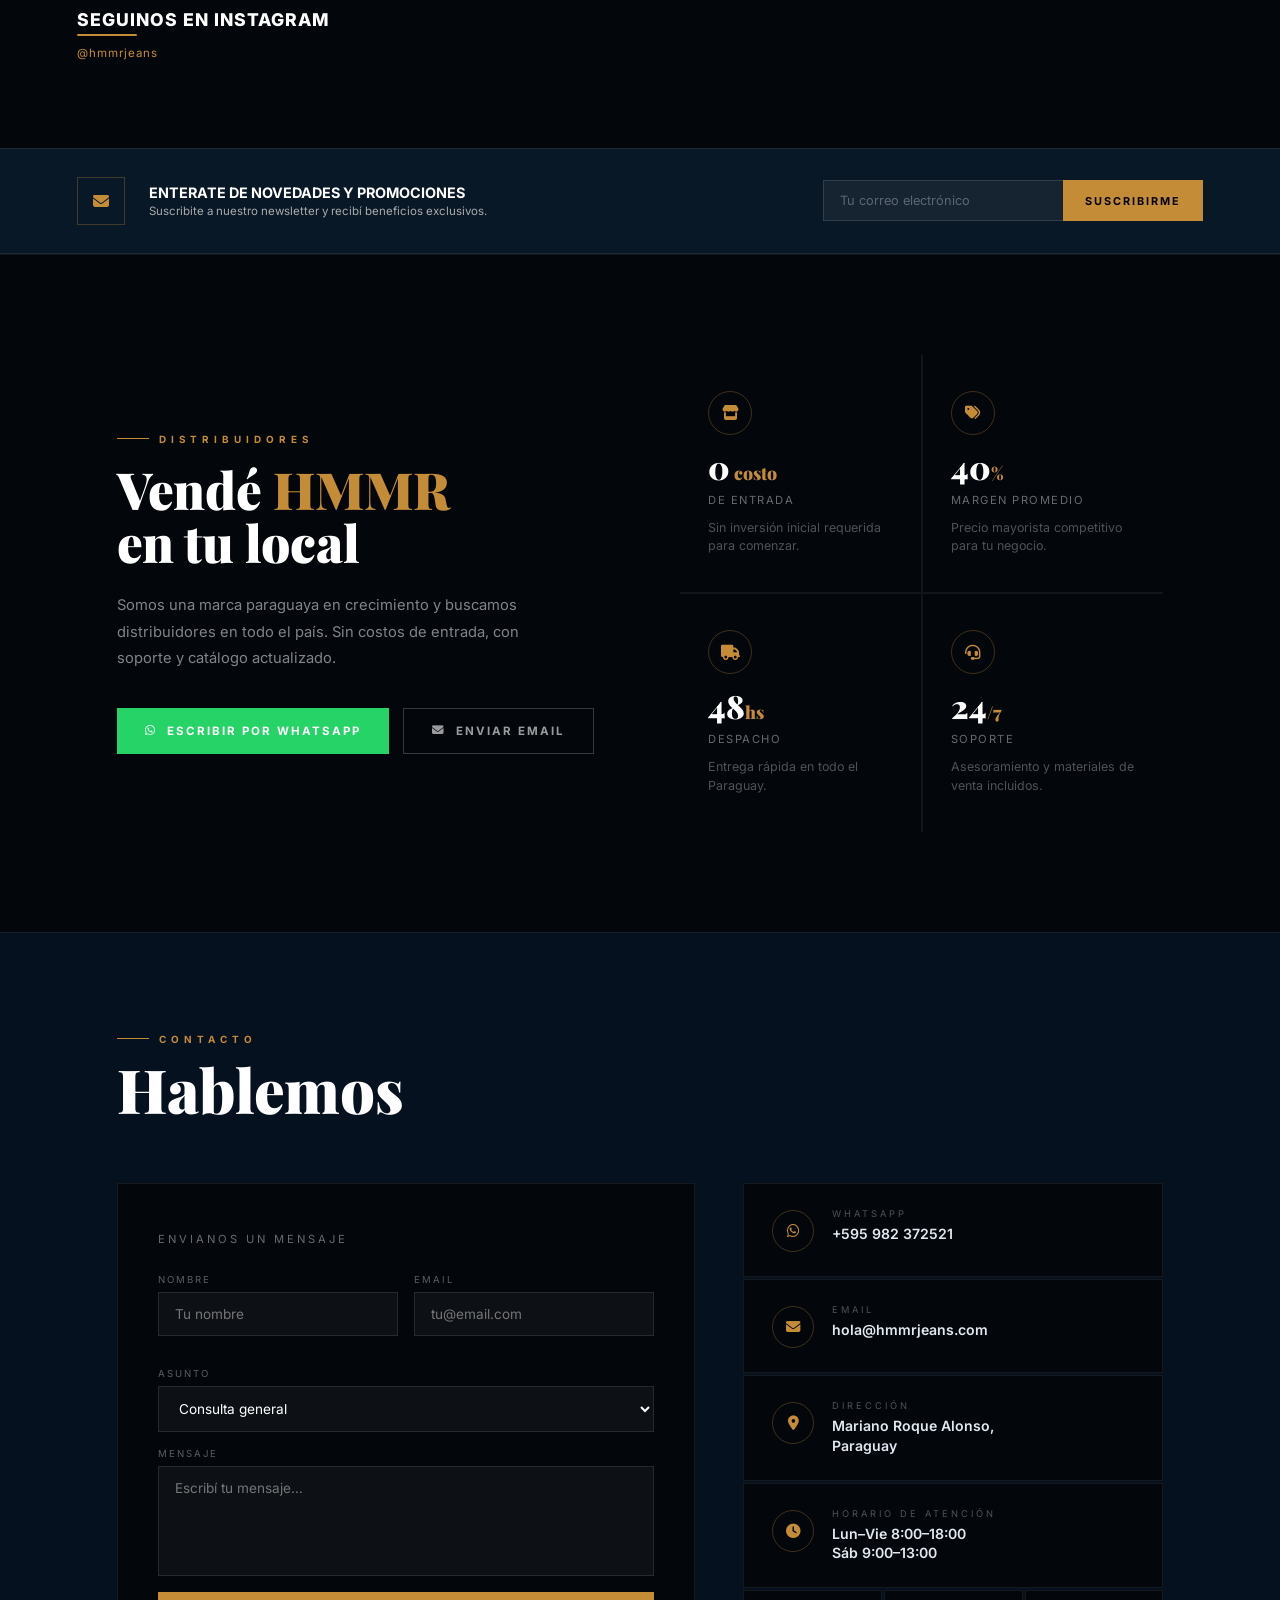
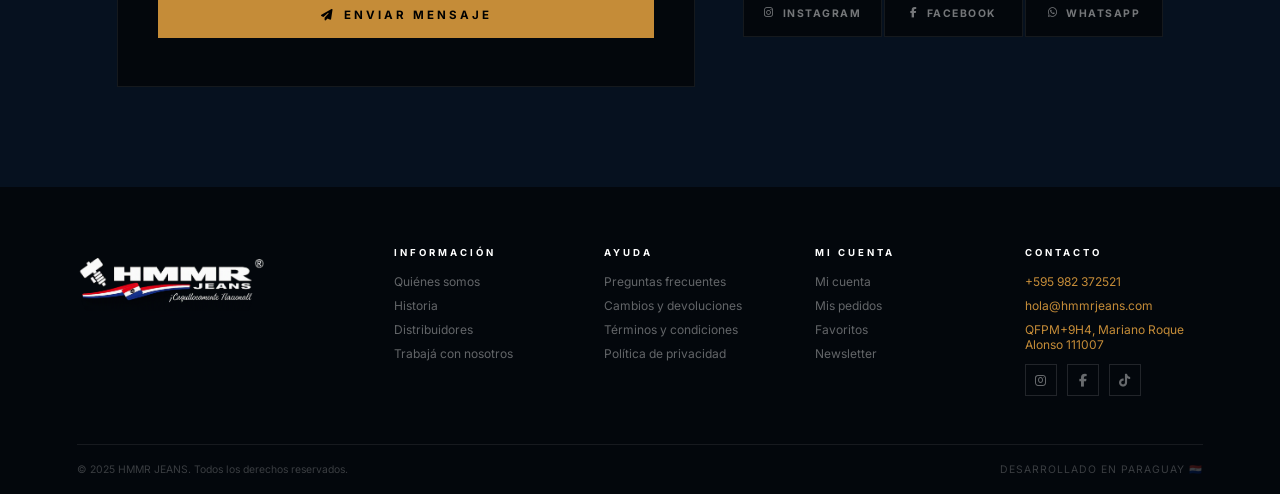
==== commit 189f168e: "Fix: eliminar estrella suelta bajo el año en coleccion banner" ====
--- a/index.html
+++ b/index.html
@@ -1011,7 +1011,6 @@
     <div class="cbanner-small">— COLECCIÓN —</div>
     <div class="cbanner-main">TEMPORADA</div>
     <div class="cbanner-year">★ 2025 ★</div>
-    <div class="cbanner-ornament">★</div>
     <a href="#coleccion" class="btn-hero" style="display:inline-block;margin-top:0" onclick="document.getElementById('coleccion').style.display='block'">VER COLECCIÓN</a>
   </div>
   <div class="cbanner-right">
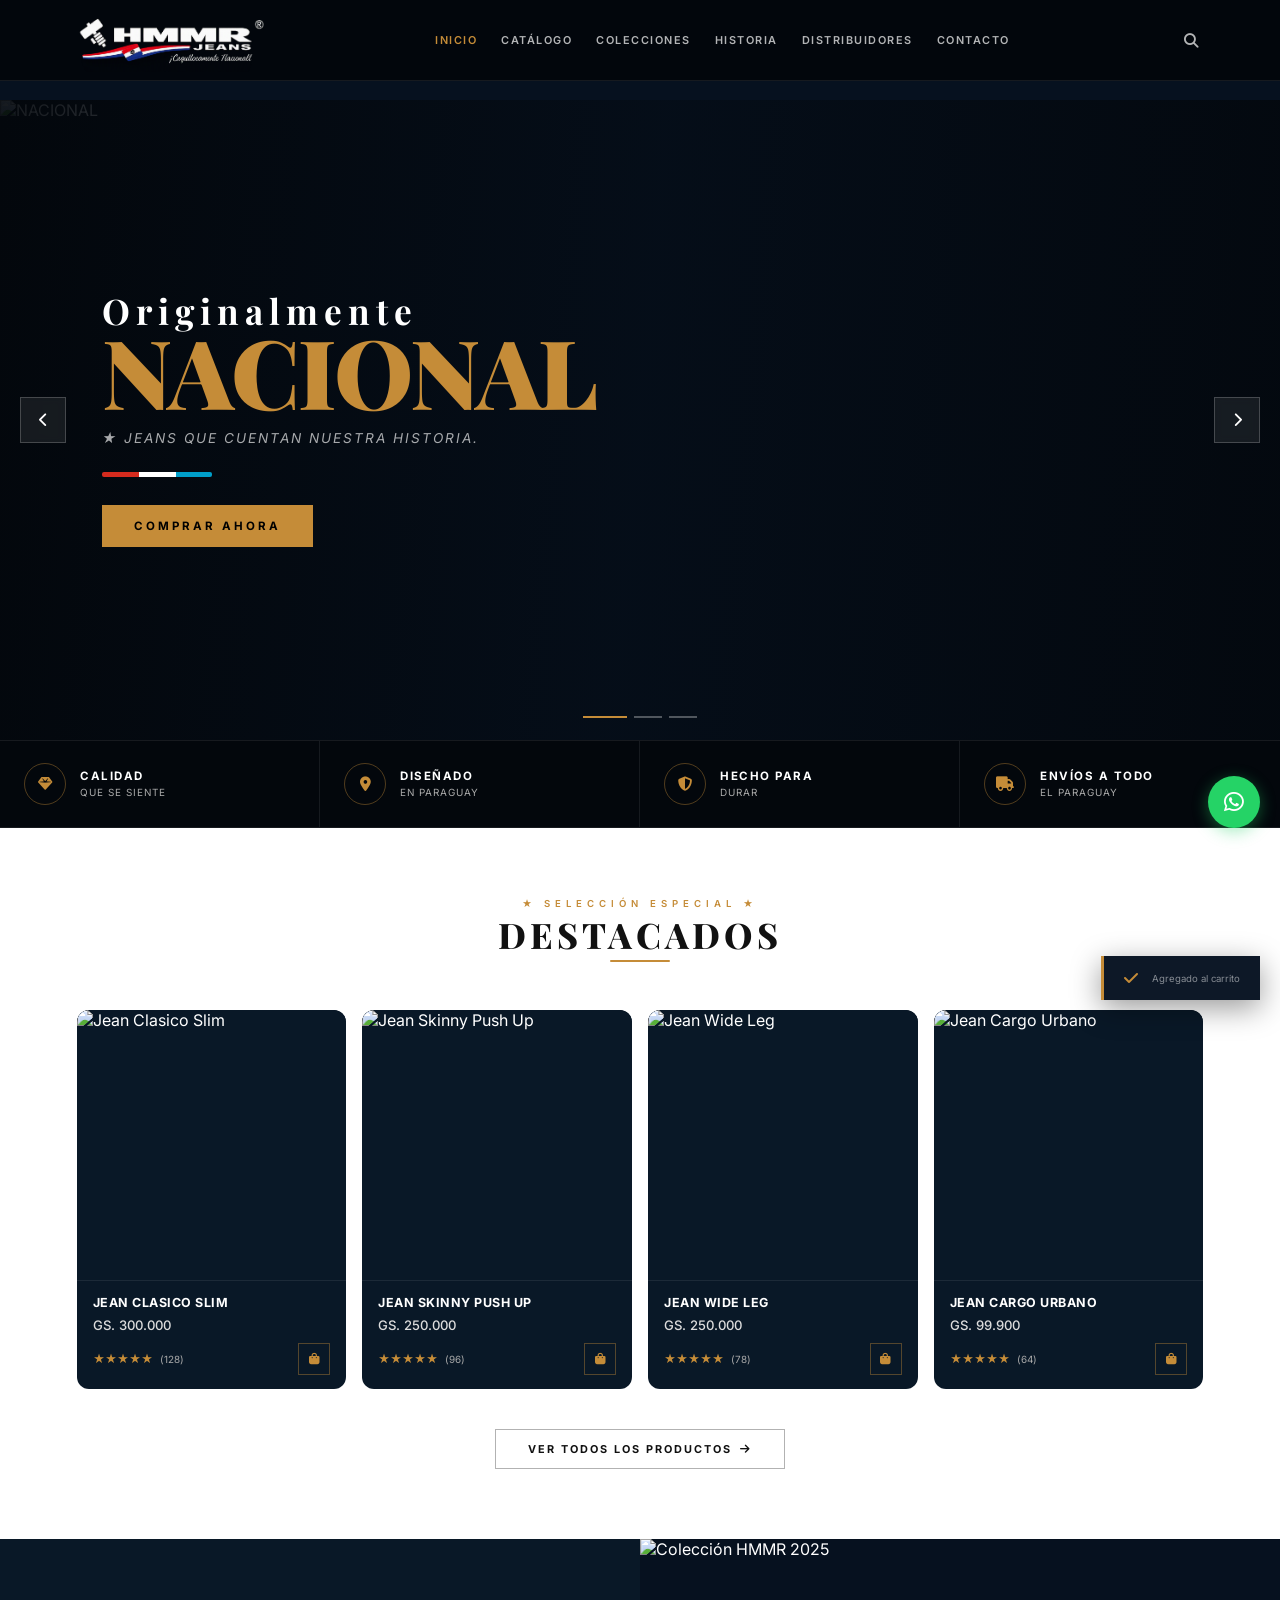
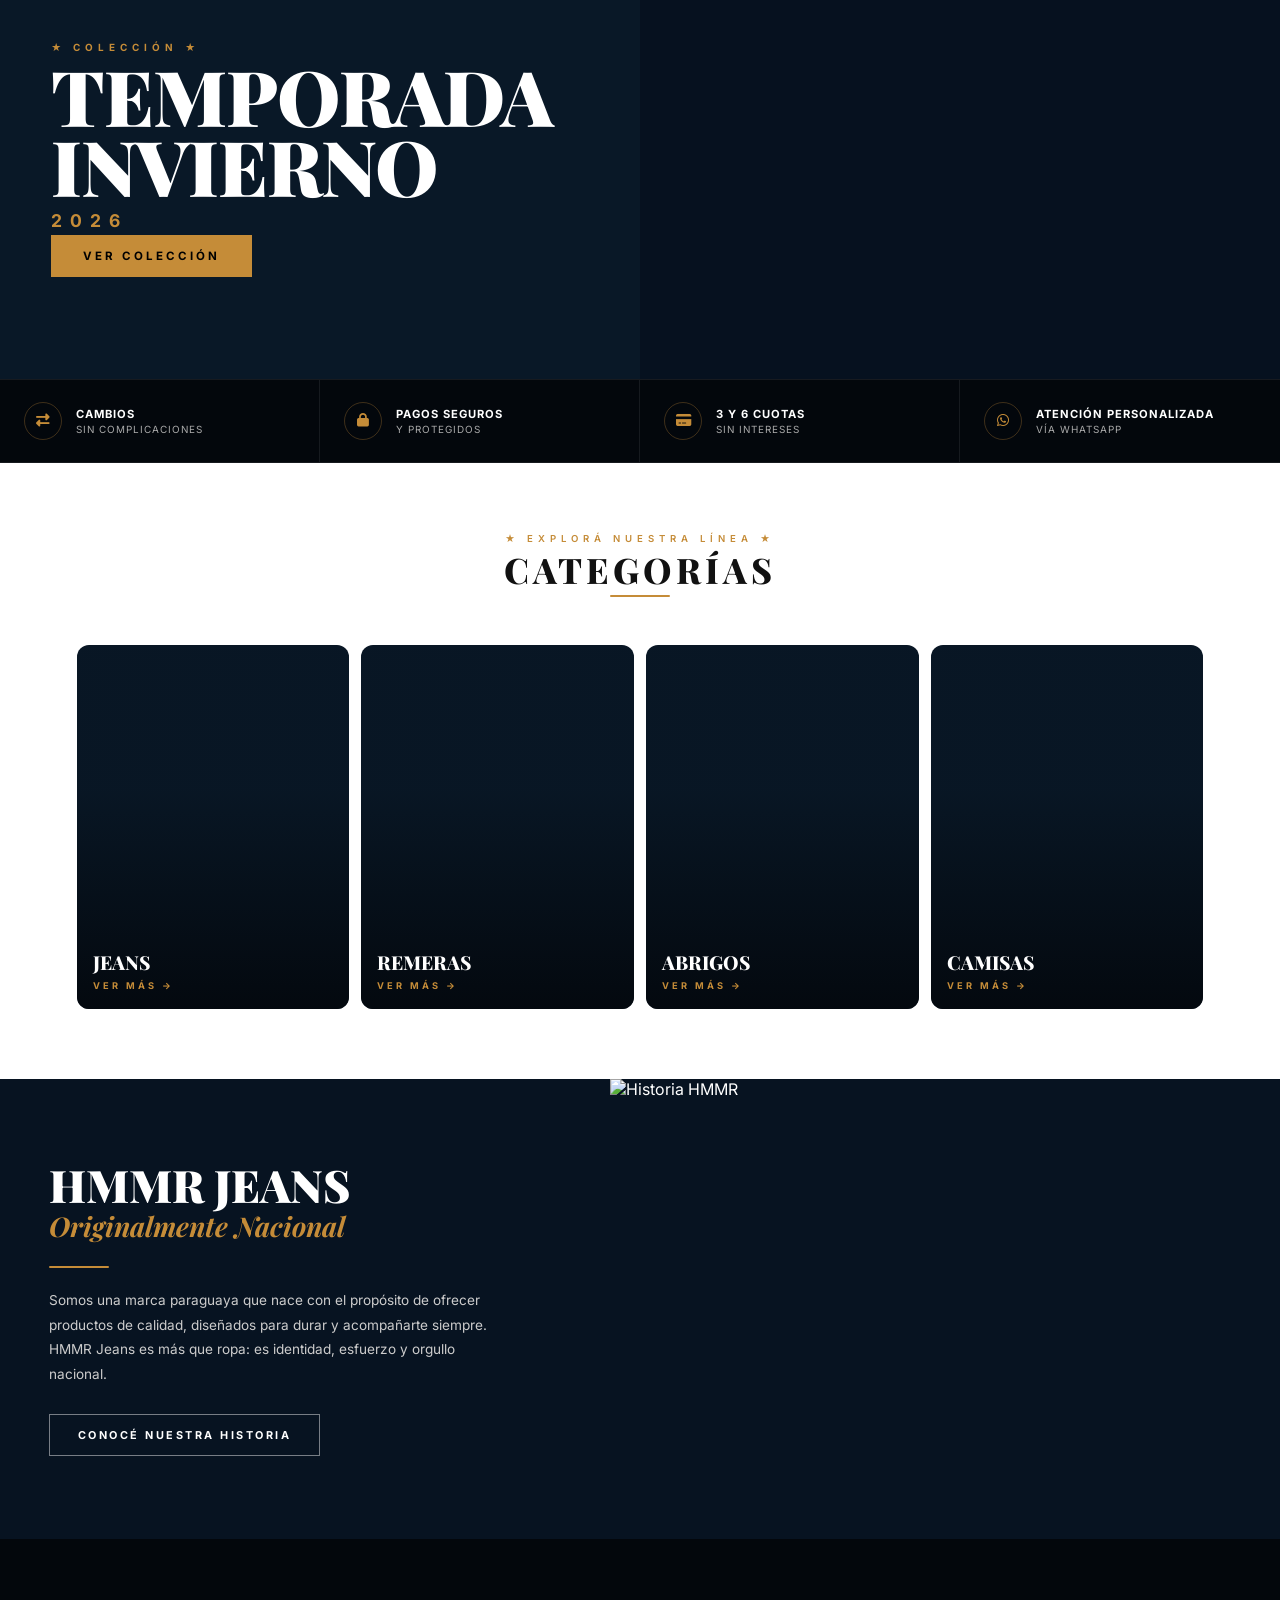
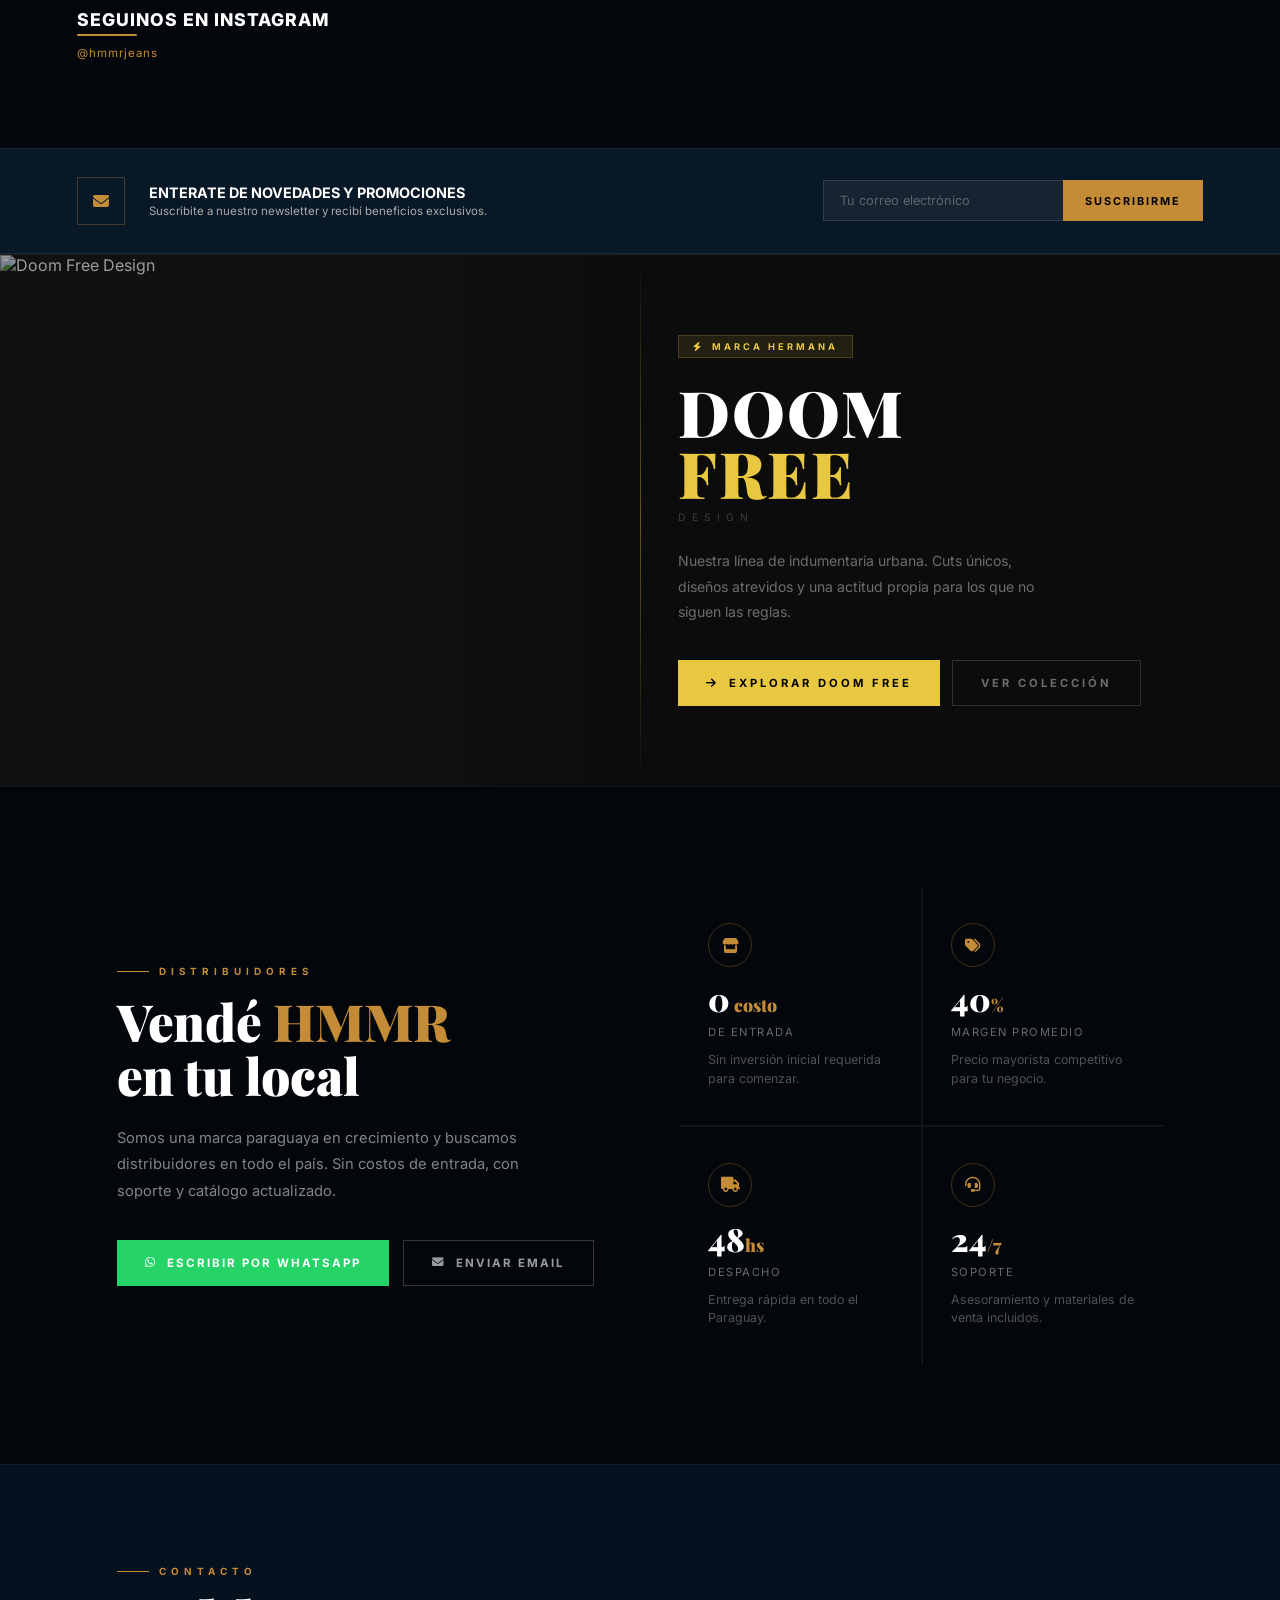
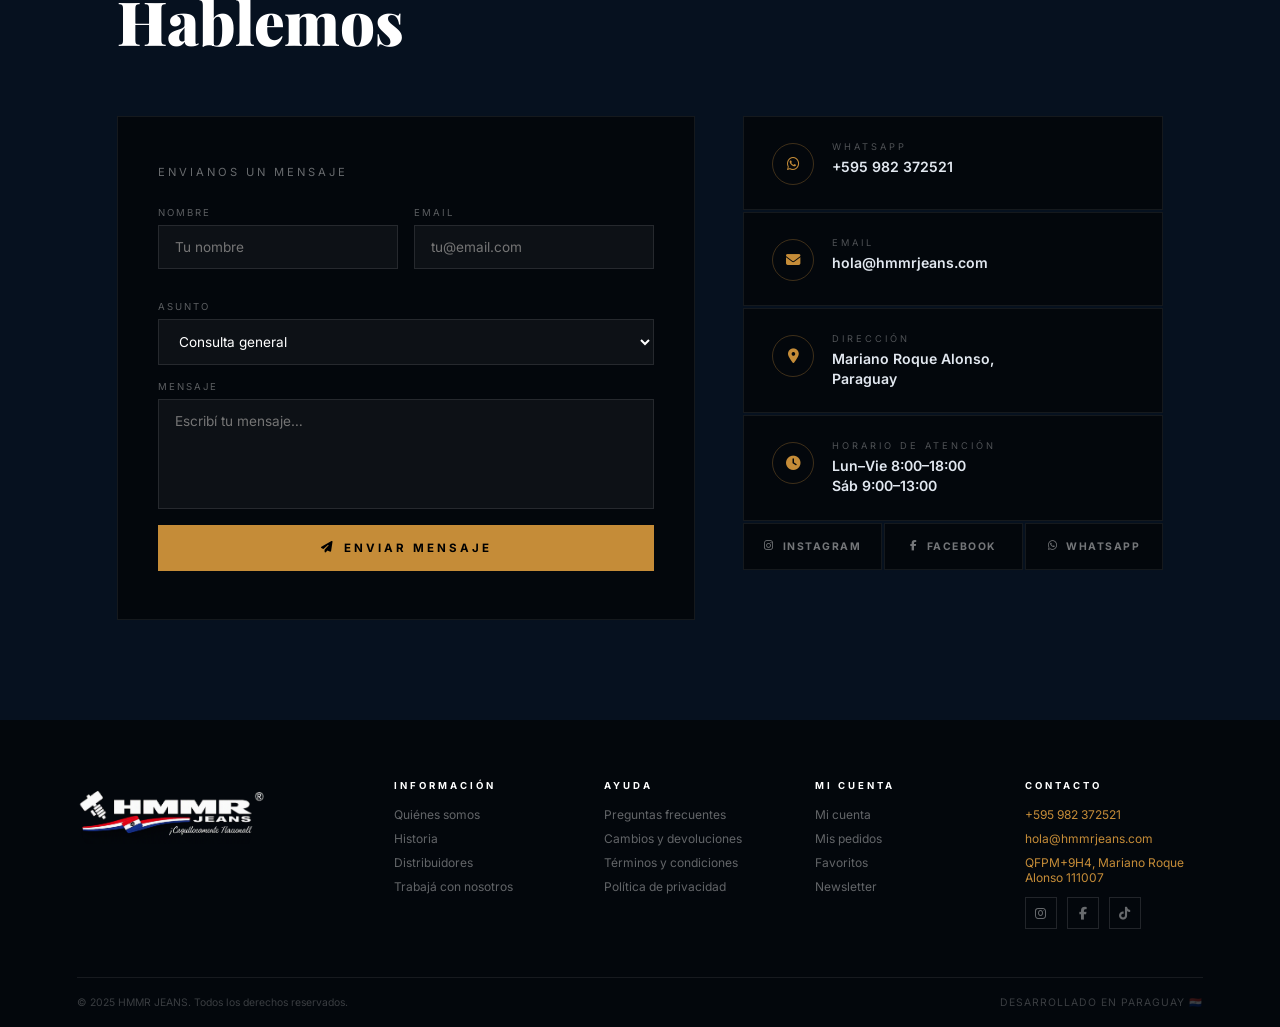
==== commit b0c383e0: "Agregar página independiente Doom Free Design y sección en inicio" ====
--- a/index.html
+++ b/index.html
@@ -1171,6 +1171,110 @@
   </div>
 </section>
 
+
+<!-- ============================================================
+     DOOM FREE BRAND SECTION
+     ============================================================ -->
+<section id="doom-free-section">
+  <style>
+    #doom-free-section{
+      background:#0c0c0c;
+      border-top:1px solid rgba(255,255,255,0.06);
+      overflow:hidden;position:relative;
+    }
+    .df-section-inner{
+      display:grid;grid-template-columns:1fr 1fr;
+      min-height:480px;
+    }
+    .df-section-img{
+      position:relative;overflow:hidden;background:#111;
+    }
+    .df-section-img img{
+      width:100%;height:100%;object-fit:cover;object-position:center;
+      filter:brightness(0.6) contrast(1.1) grayscale(0.2);
+      transition:transform 0.8s ease;
+    }
+    #doom-free-section:hover .df-section-img img{transform:scale(1.04)}
+    .df-section-img::after{
+      content:'';position:absolute;inset:0;
+      background:linear-gradient(to right, transparent 60%, #0c0c0c 100%);
+    }
+    .df-section-content{
+      padding:80px 8% 80px 6%;
+      display:flex;flex-direction:column;justify-content:center;
+      position:relative;
+    }
+    .df-section-content::before{
+      content:'';
+      position:absolute;top:0;left:0;width:1px;height:100%;
+      background:linear-gradient(to bottom,transparent,rgba(232,200,64,0.4),transparent);
+    }
+    .df-sec-tag{
+      display:inline-flex;align-items:center;gap:8px;
+      background:rgba(232,200,64,0.1);border:1px solid rgba(232,200,64,0.2);
+      padding:5px 14px;font-size:0.58rem;font-weight:700;letter-spacing:3px;
+      text-transform:uppercase;color:#e8c840;margin-bottom:24px;width:fit-content;
+    }
+    .df-sec-mark{
+      font-family:'Playfair Display',serif;
+      font-size:clamp(2.8rem,5vw,4.5rem);
+      font-weight:900;color:#fff;line-height:0.95;
+      letter-spacing:2px;margin-bottom:8px;
+    }
+    .df-sec-mark em{
+      color:#e8c840;font-style:normal;
+      display:block;
+    }
+    .df-sec-sub{
+      font-size:0.65rem;letter-spacing:6px;color:rgba(255,255,255,0.2);
+      text-transform:uppercase;margin-bottom:24px;
+    }
+    .df-sec-desc{
+      font-size:0.88rem;color:rgba(255,255,255,0.4);
+      line-height:1.8;max-width:380px;margin-bottom:36px;
+    }
+    .df-sec-btn{
+      display:inline-flex;align-items:center;gap:10px;
+      padding:15px 28px;background:#e8c840;color:#000;
+      font-size:0.7rem;font-weight:700;letter-spacing:3px;text-transform:uppercase;
+      transition:background 0.2s;width:fit-content;
+    }
+    .df-sec-btn:hover{background:#f5d860}
+    .df-sec-ghost{
+      display:inline-flex;align-items:center;gap:10px;
+      padding:15px 28px;background:transparent;color:rgba(255,255,255,0.4);
+      font-size:0.7rem;font-weight:700;letter-spacing:3px;text-transform:uppercase;
+      border:1px solid rgba(255,255,255,0.15);transition:all 0.2s;width:fit-content;
+    }
+    .df-sec-ghost:hover{border-color:rgba(255,255,255,0.4);color:#fff}
+    .df-sec-actions{display:flex;gap:12px;flex-wrap:wrap}
+
+    @media(max-width:900px){
+      .df-section-inner{grid-template-columns:1fr}
+      .df-section-img{min-height:280px}
+      .df-section-img::after{background:linear-gradient(to top, #0c0c0c 0%, transparent 50%)}
+      .df-section-content::before{display:none}
+    }
+  </style>
+
+  <div class="df-section-inner">
+    <div class="df-section-img">
+      <img src="https://images.unsplash.com/photo-1523398002811-999ca8dec234?w=900&q=80" alt="Doom Free Design">
+    </div>
+    <div class="df-section-content">
+      <div class="df-sec-tag"><i class="fas fa-bolt"></i> Marca hermana</div>
+      <h2 class="df-sec-mark">DOOM<em>FREE</em></h2>
+      <div class="df-sec-sub">Design</div>
+      <p class="df-sec-desc">
+        Nuestra línea de indumentaria urbana. Cuts únicos, diseños atrevidos y una actitud propia para los que no siguen las reglas.
+      </p>
+      <div class="df-sec-actions">
+        <a href="doomfree.html" class="df-sec-btn"><i class="fas fa-arrow-right"></i> Explorar Doom Free</a>
+        <a href="doomfree.html#df-productos" class="df-sec-ghost">Ver colección</a>
+      </div>
+    </div>
+  </div>
+</section>
 
 <!-- ============================================================
      DISTRIBUIDORES
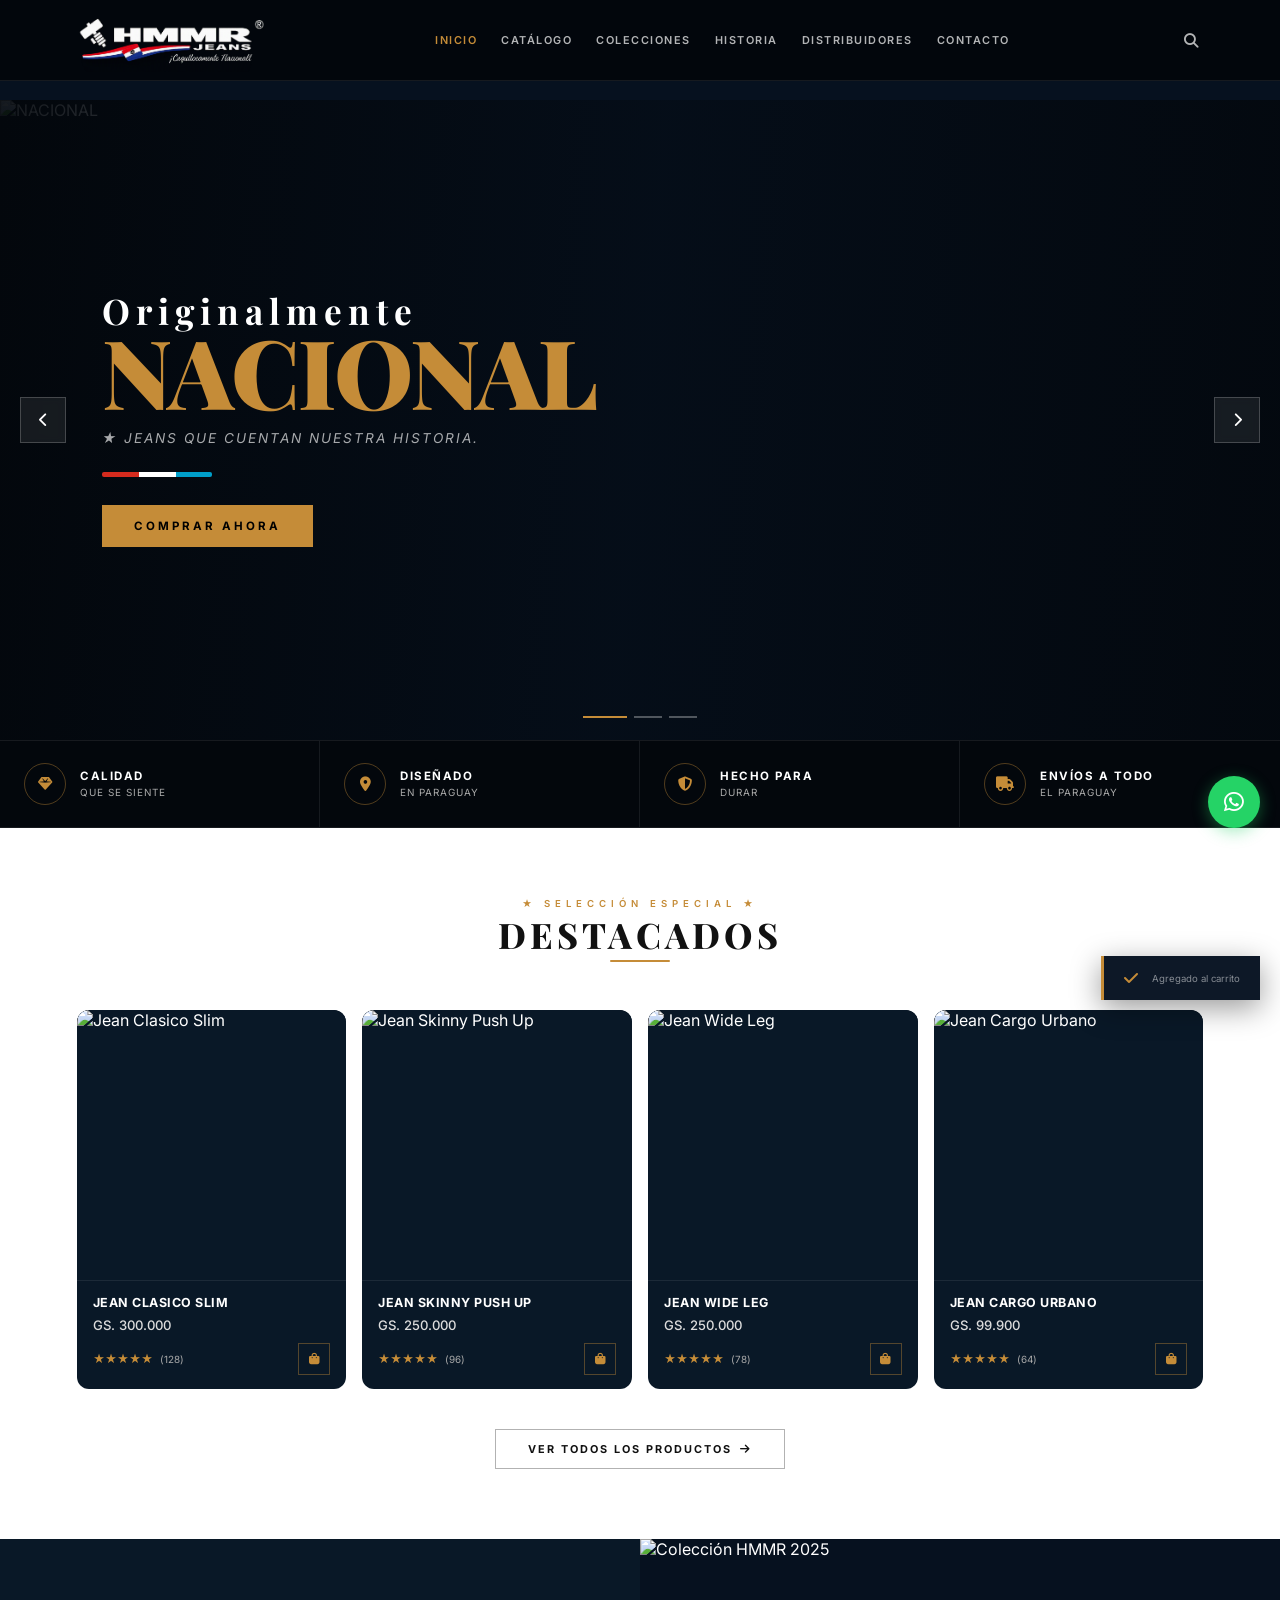
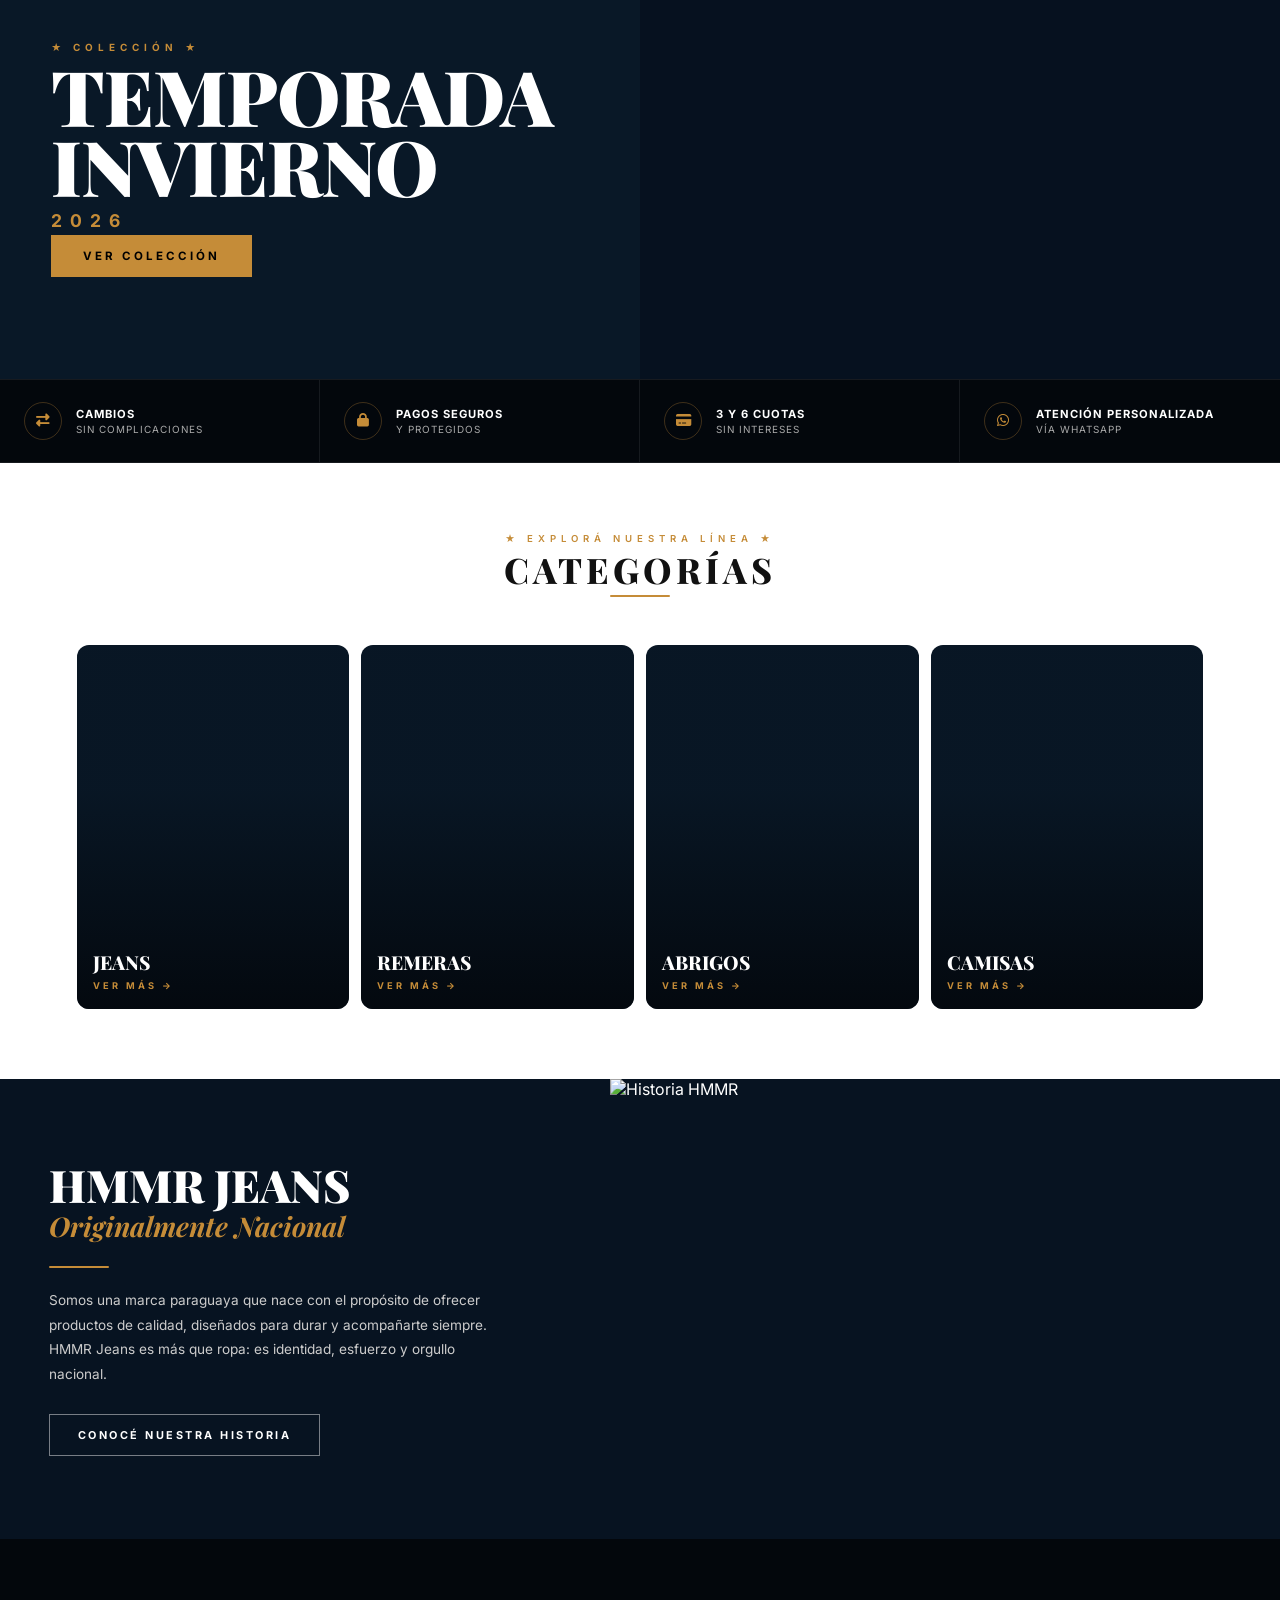
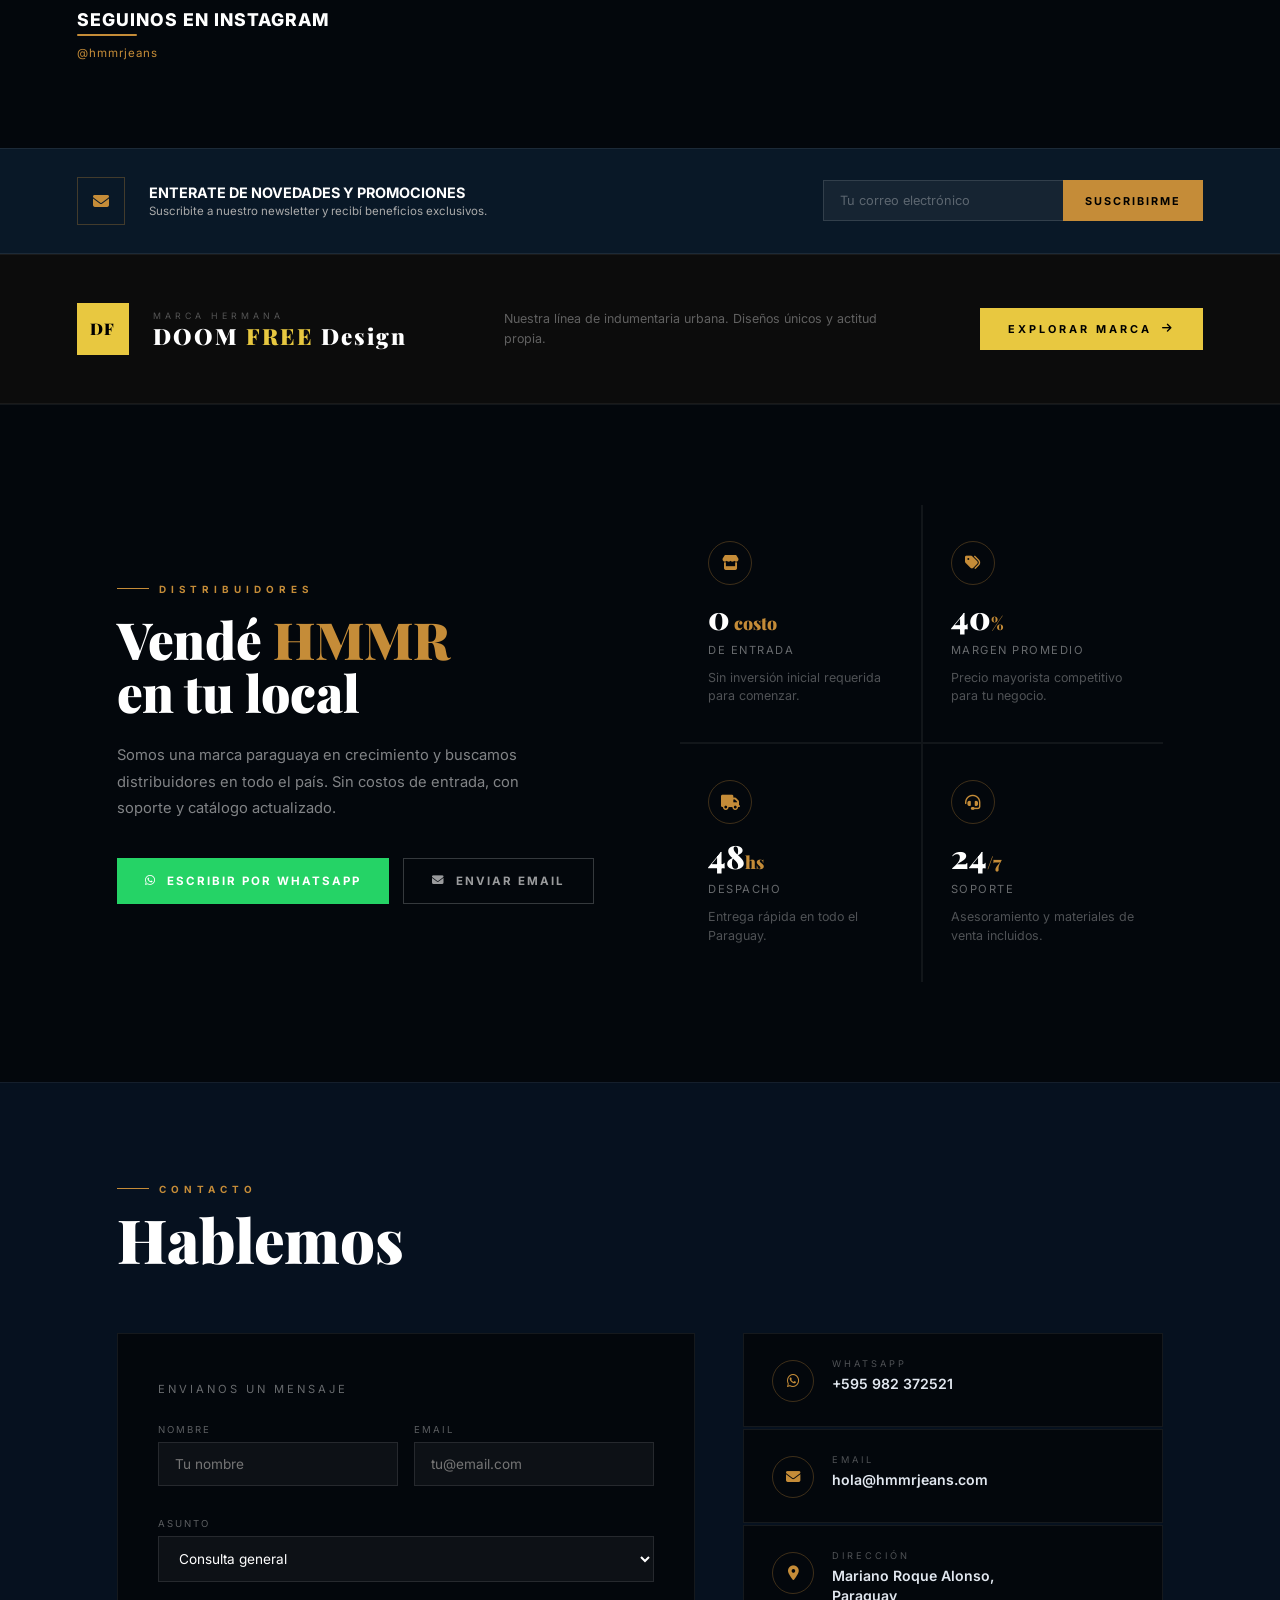
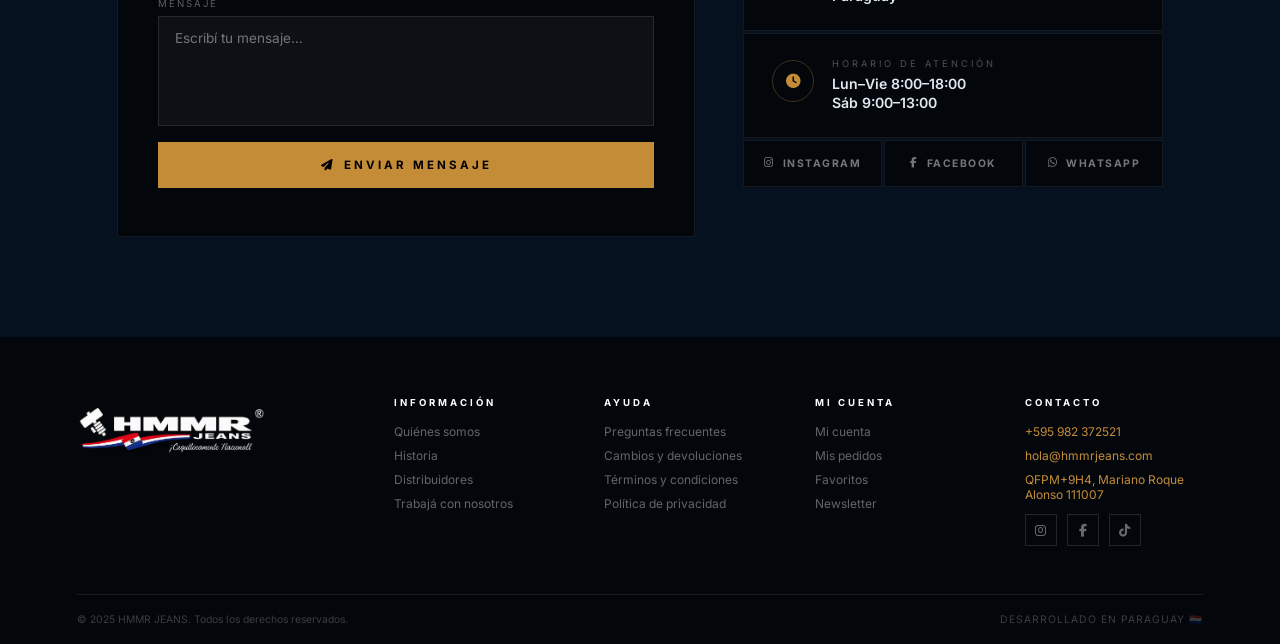
==== commit f06011d3: "Rediseño sección Doom Free: banner compacto horizontal" ====
--- a/index.html
+++ b/index.html
@@ -1178,101 +1178,64 @@
 <section id="doom-free-section">
   <style>
     #doom-free-section{
+      padding:48px 6%;
       background:#0c0c0c;
       border-top:1px solid rgba(255,255,255,0.06);
-      overflow:hidden;position:relative;
-    }
-    .df-section-inner{
-      display:grid;grid-template-columns:1fr 1fr;
-      min-height:480px;
-    }
-    .df-section-img{
-      position:relative;overflow:hidden;background:#111;
-    }
-    .df-section-img img{
-      width:100%;height:100%;object-fit:cover;object-position:center;
-      filter:brightness(0.6) contrast(1.1) grayscale(0.2);
-      transition:transform 0.8s ease;
-    }
-    #doom-free-section:hover .df-section-img img{transform:scale(1.04)}
-    .df-section-img::after{
-      content:'';position:absolute;inset:0;
-      background:linear-gradient(to right, transparent 60%, #0c0c0c 100%);
-    }
-    .df-section-content{
-      padding:80px 8% 80px 6%;
-      display:flex;flex-direction:column;justify-content:center;
-      position:relative;
-    }
-    .df-section-content::before{
-      content:'';
-      position:absolute;top:0;left:0;width:1px;height:100%;
-      background:linear-gradient(to bottom,transparent,rgba(232,200,64,0.4),transparent);
-    }
-    .df-sec-tag{
-      display:inline-flex;align-items:center;gap:8px;
-      background:rgba(232,200,64,0.1);border:1px solid rgba(232,200,64,0.2);
-      padding:5px 14px;font-size:0.58rem;font-weight:700;letter-spacing:3px;
-      text-transform:uppercase;color:#e8c840;margin-bottom:24px;width:fit-content;
-    }
-    .df-sec-mark{
+      border-bottom:1px solid rgba(255,255,255,0.06);
+    }
+    .df-banner{
+      max-width:1200px;margin:0 auto;
+      display:flex;align-items:center;justify-content:space-between;
+      gap:32px;flex-wrap:wrap;
+    }
+    .df-banner-left{display:flex;align-items:center;gap:24px}
+    .df-banner-logo{
+      width:52px;height:52px;flex-shrink:0;
+      background:#e8c840;
+      display:flex;align-items:center;justify-content:center;
+      font-family:'Playfair Display',serif;font-size:1rem;font-weight:900;
+      color:#000;letter-spacing:1px;
+    }
+    .df-banner-info{}
+    .df-banner-eyebrow{
+      font-size:0.55rem;letter-spacing:4px;color:rgba(255,255,255,0.3);
+      text-transform:uppercase;margin-bottom:4px;
+    }
+    .df-banner-name{
       font-family:'Playfair Display',serif;
-      font-size:clamp(2.8rem,5vw,4.5rem);
-      font-weight:900;color:#fff;line-height:0.95;
-      letter-spacing:2px;margin-bottom:8px;
-    }
-    .df-sec-mark em{
-      color:#e8c840;font-style:normal;
-      display:block;
-    }
-    .df-sec-sub{
-      font-size:0.65rem;letter-spacing:6px;color:rgba(255,255,255,0.2);
-      text-transform:uppercase;margin-bottom:24px;
-    }
-    .df-sec-desc{
-      font-size:0.88rem;color:rgba(255,255,255,0.4);
-      line-height:1.8;max-width:380px;margin-bottom:36px;
-    }
-    .df-sec-btn{
-      display:inline-flex;align-items:center;gap:10px;
-      padding:15px 28px;background:#e8c840;color:#000;
-      font-size:0.7rem;font-weight:700;letter-spacing:3px;text-transform:uppercase;
-      transition:background 0.2s;width:fit-content;
-    }
-    .df-sec-btn:hover{background:#f5d860}
-    .df-sec-ghost{
-      display:inline-flex;align-items:center;gap:10px;
-      padding:15px 28px;background:transparent;color:rgba(255,255,255,0.4);
-      font-size:0.7rem;font-weight:700;letter-spacing:3px;text-transform:uppercase;
-      border:1px solid rgba(255,255,255,0.15);transition:all 0.2s;width:fit-content;
-    }
-    .df-sec-ghost:hover{border-color:rgba(255,255,255,0.4);color:#fff}
-    .df-sec-actions{display:flex;gap:12px;flex-wrap:wrap}
-
-    @media(max-width:900px){
-      .df-section-inner{grid-template-columns:1fr}
-      .df-section-img{min-height:280px}
-      .df-section-img::after{background:linear-gradient(to top, #0c0c0c 0%, transparent 50%)}
-      .df-section-content::before{display:none}
+      font-size:1.4rem;font-weight:900;color:#fff;letter-spacing:2px;line-height:1;
+    }
+    .df-banner-name span{color:#e8c840}
+    .df-banner-desc{
+      font-size:0.78rem;color:rgba(255,255,255,0.35);
+      max-width:380px;line-height:1.6;
+    }
+    .df-banner-btn{
+      display:inline-flex;align-items:center;gap:10px;flex-shrink:0;
+      padding:14px 28px;background:#e8c840;color:#000;
+      font-size:0.68rem;font-weight:700;letter-spacing:3px;text-transform:uppercase;
+      transition:background 0.2s;white-space:nowrap;
+    }
+    .df-banner-btn:hover{background:#f5d860}
+    @media(max-width:700px){
+      .df-banner{flex-direction:column;align-items:flex-start}
+      .df-banner-btn{width:100%;justify-content:center}
     }
   </style>
-
-  <div class="df-section-inner">
-    <div class="df-section-img">
-      <img src="https://images.unsplash.com/photo-1523398002811-999ca8dec234?w=900&q=80" alt="Doom Free Design">
-    </div>
-    <div class="df-section-content">
-      <div class="df-sec-tag"><i class="fas fa-bolt"></i> Marca hermana</div>
-      <h2 class="df-sec-mark">DOOM<em>FREE</em></h2>
-      <div class="df-sec-sub">Design</div>
-      <p class="df-sec-desc">
-        Nuestra línea de indumentaria urbana. Cuts únicos, diseños atrevidos y una actitud propia para los que no siguen las reglas.
-      </p>
-      <div class="df-sec-actions">
-        <a href="doomfree.html" class="df-sec-btn"><i class="fas fa-arrow-right"></i> Explorar Doom Free</a>
-        <a href="doomfree.html#df-productos" class="df-sec-ghost">Ver colección</a>
+  <div class="df-banner">
+    <div class="df-banner-left">
+      <div class="df-banner-logo">DF</div>
+      <div class="df-banner-info">
+        <div class="df-banner-eyebrow">Marca hermana</div>
+        <div class="df-banner-name">DOOM <span>FREE</span> Design</div>
       </div>
     </div>
+    <div class="df-banner-desc">
+      Nuestra línea de indumentaria urbana. Diseños únicos y actitud propia.
+    </div>
+    <a href="doomfree.html" class="df-banner-btn">
+      Explorar marca <i class="fas fa-arrow-right"></i>
+    </a>
   </div>
 </section>
 
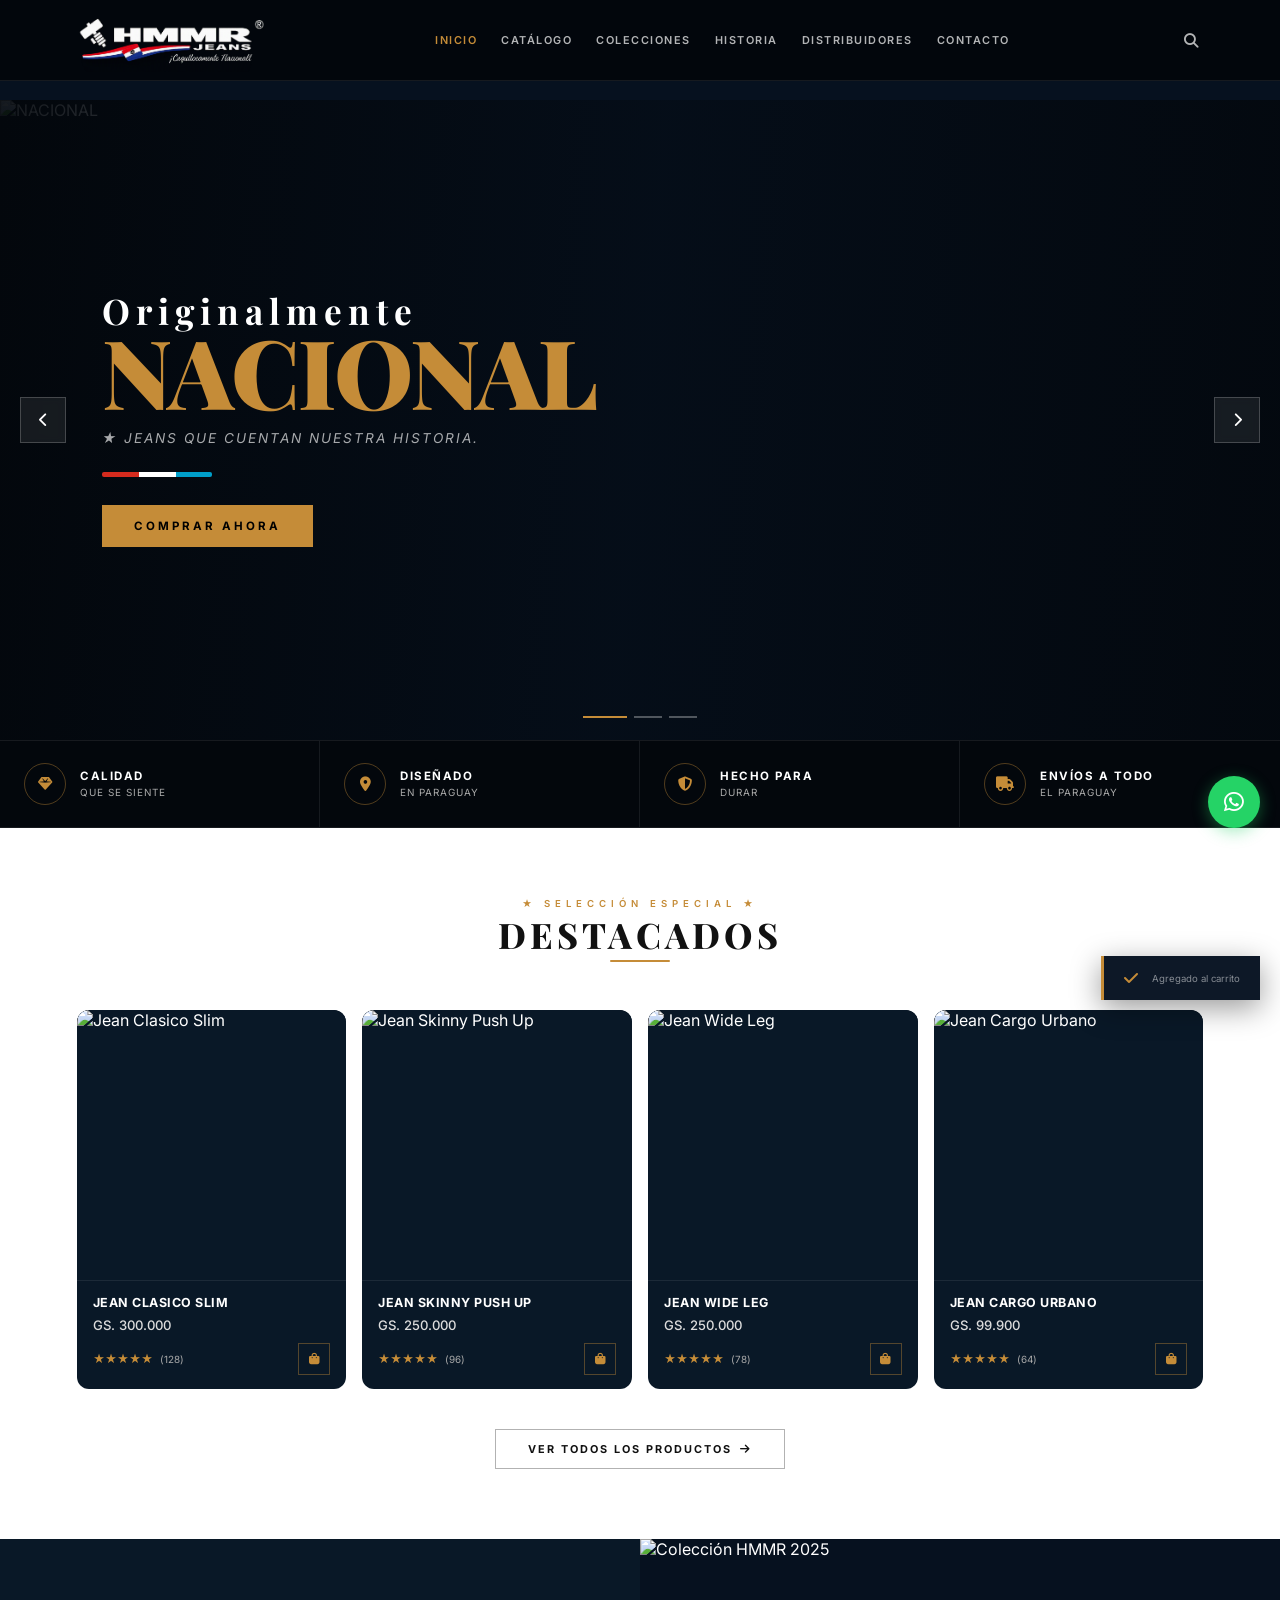
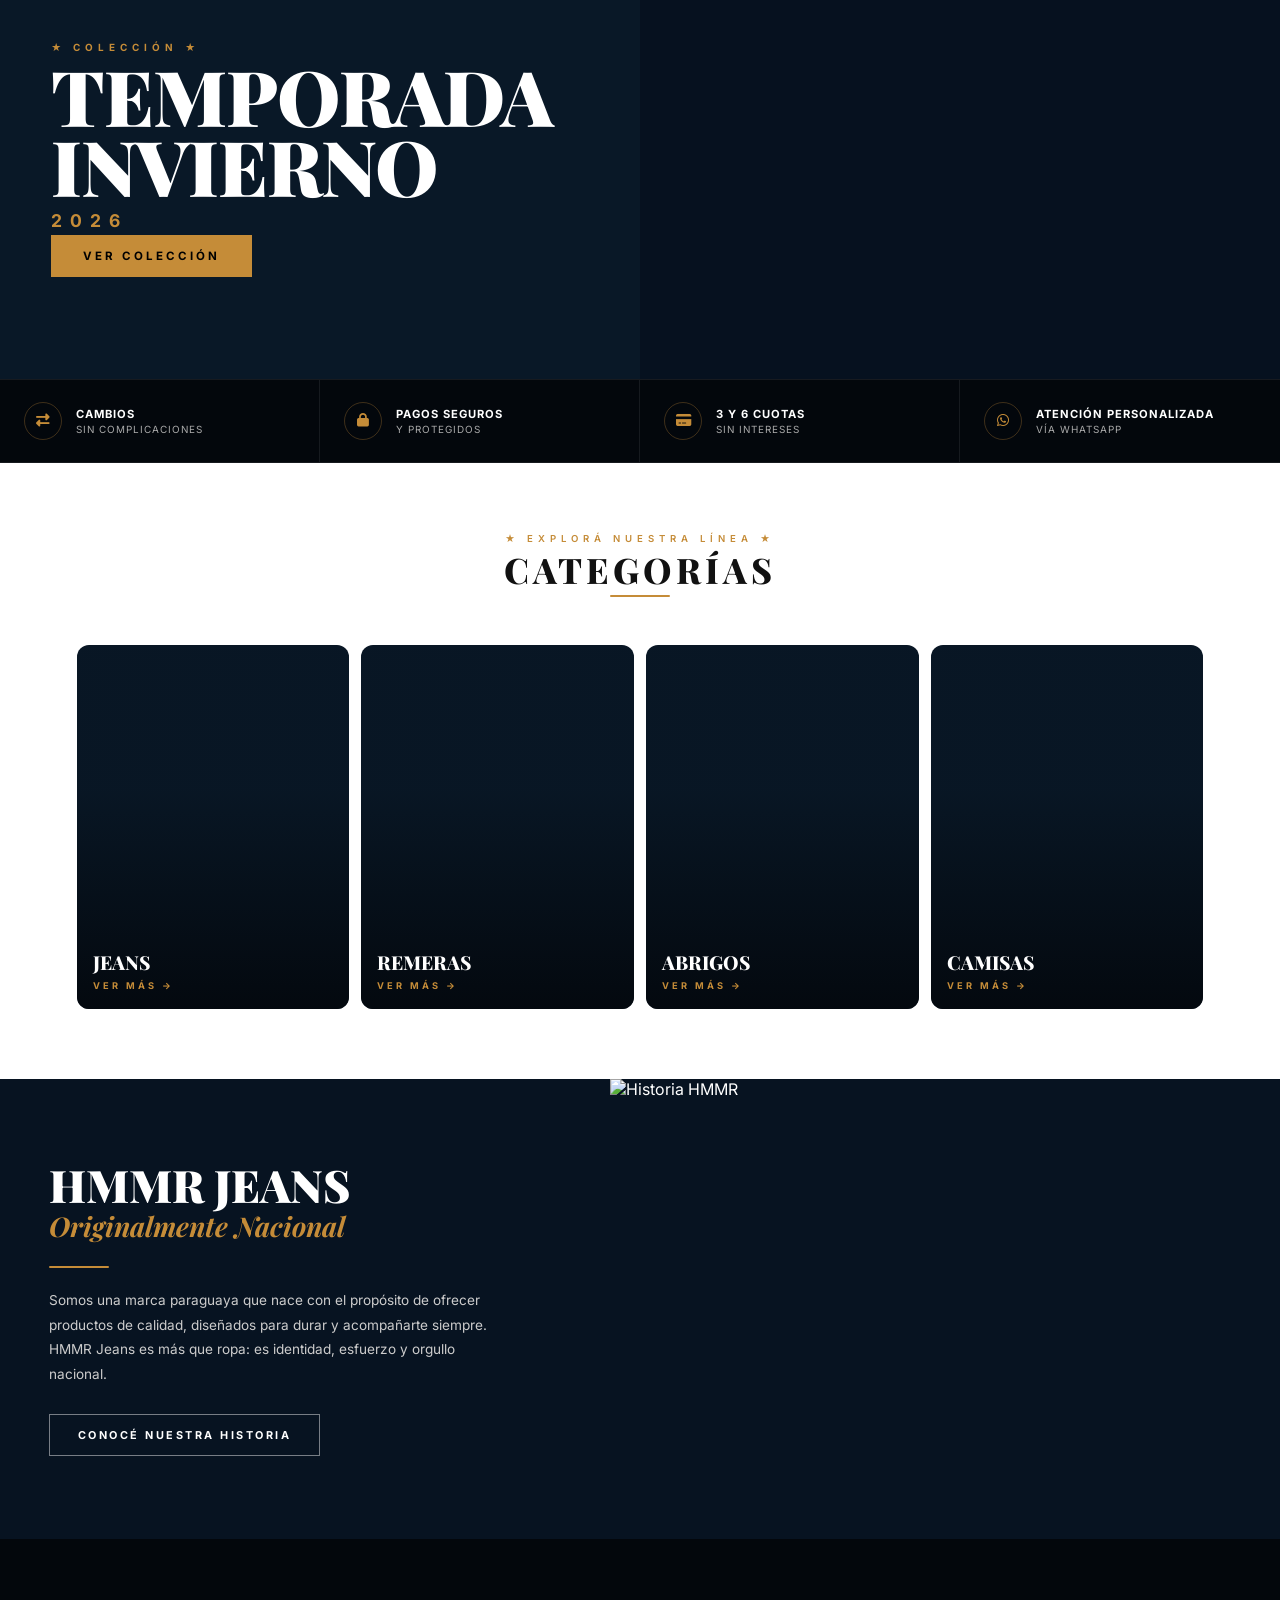
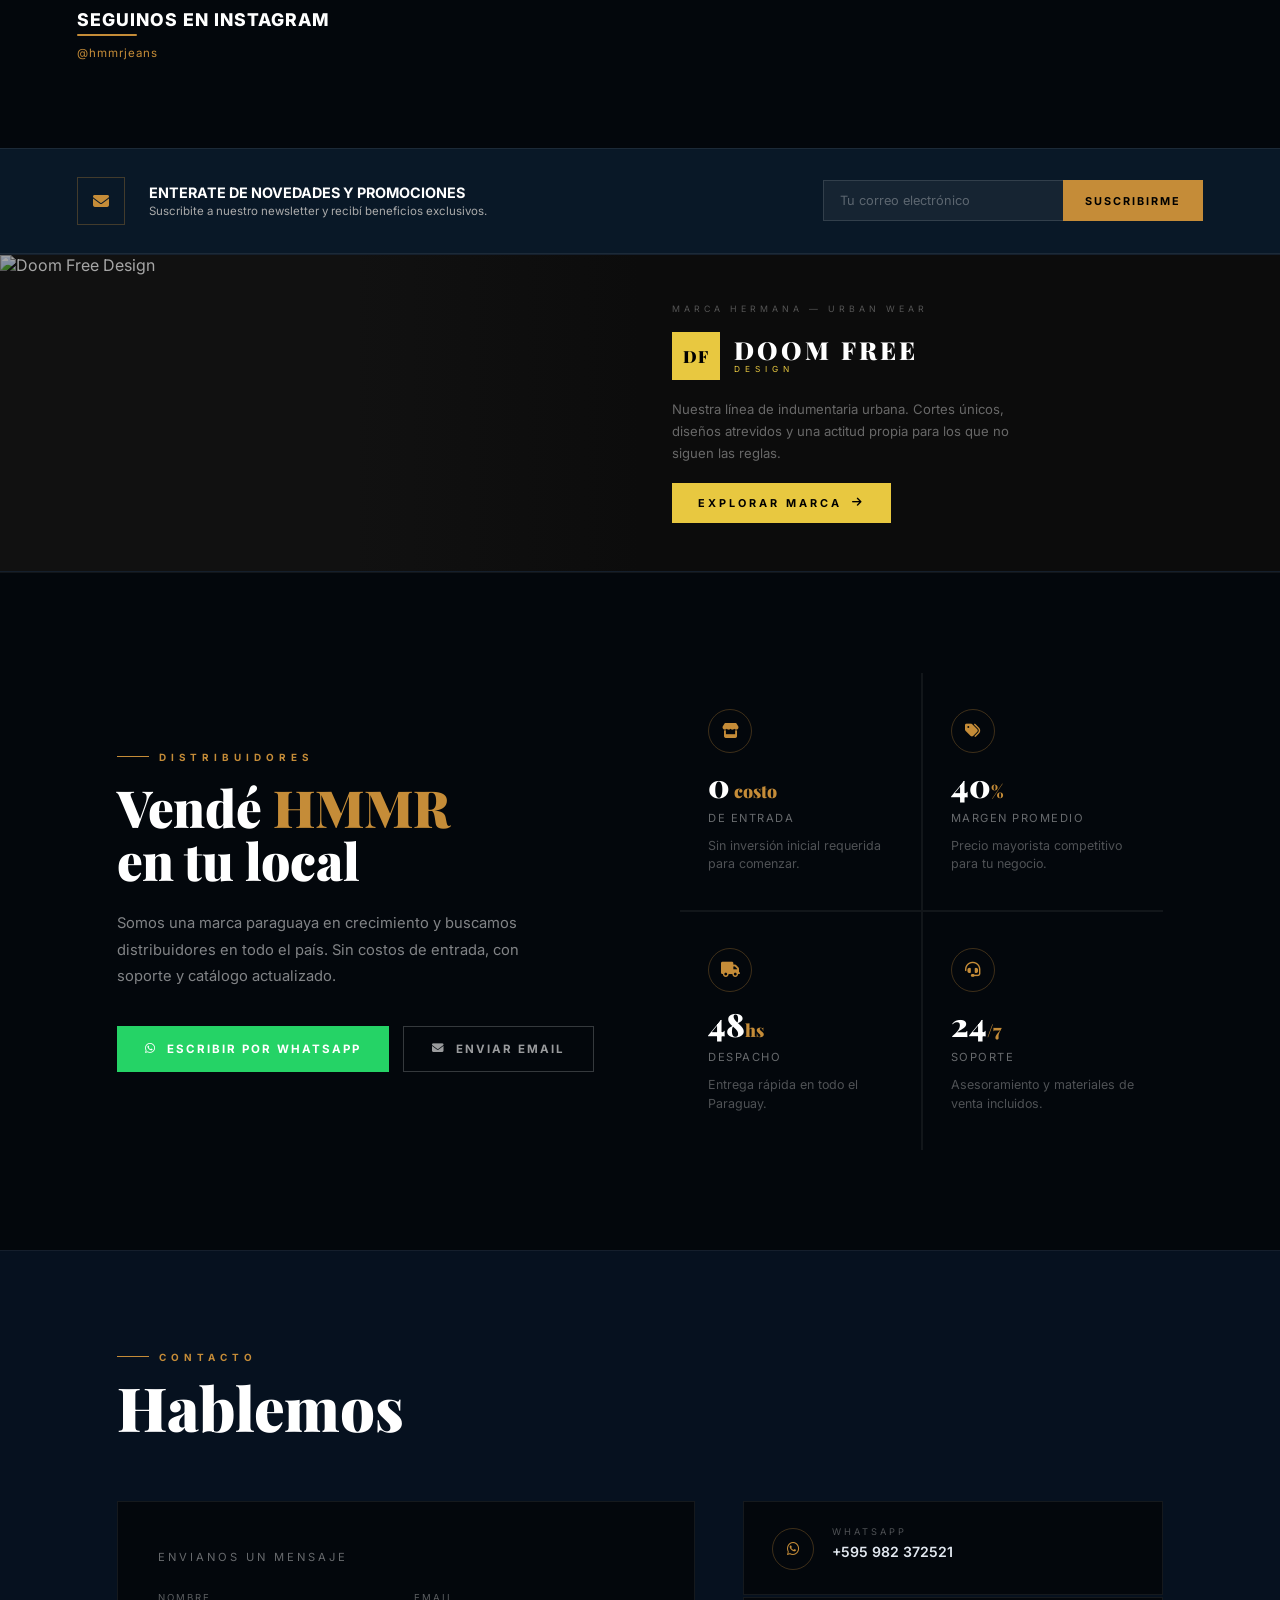
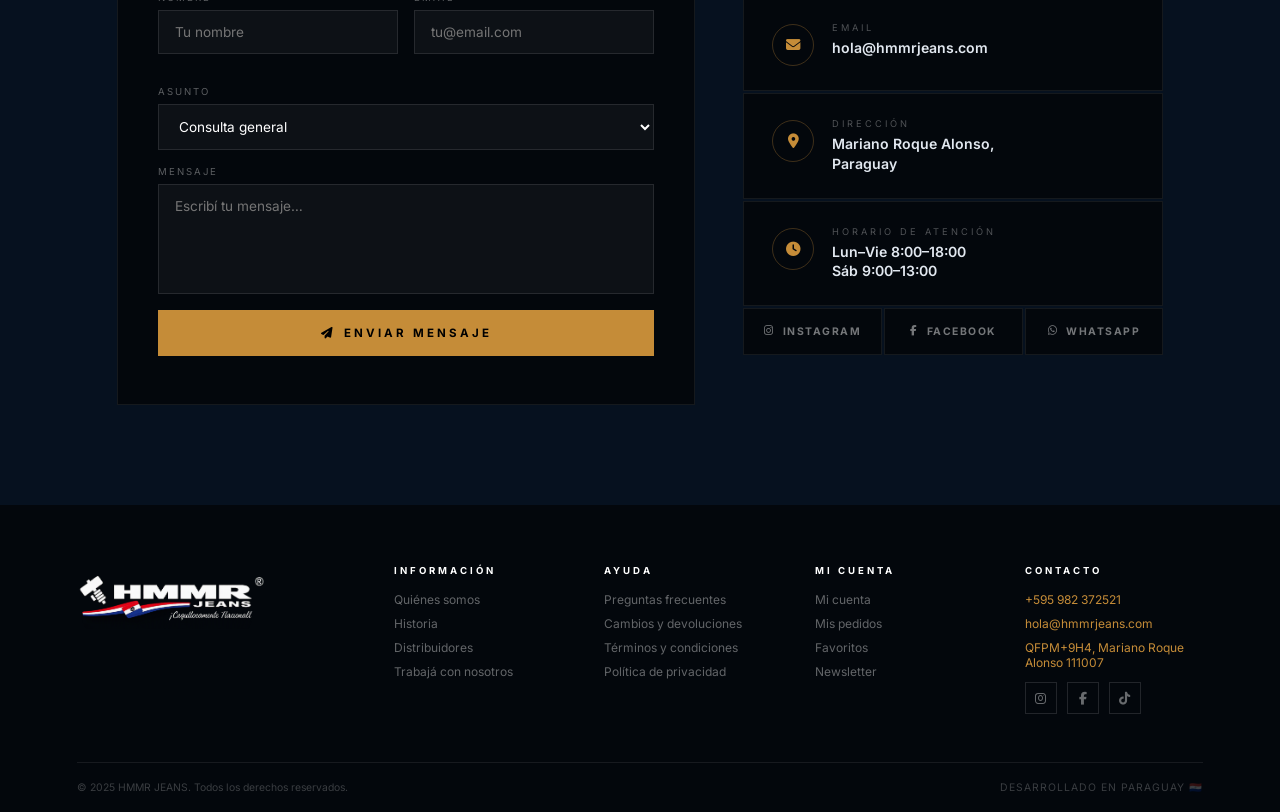
==== commit 90a4eba6: "Sección Doom Free: imagen + logo visible en banner de inicio" ====
--- a/index.html
+++ b/index.html
@@ -1178,64 +1178,98 @@
 <section id="doom-free-section">
   <style>
     #doom-free-section{
-      padding:48px 6%;
-      background:#0c0c0c;
       border-top:1px solid rgba(255,255,255,0.06);
       border-bottom:1px solid rgba(255,255,255,0.06);
+      overflow:hidden;
     }
     .df-banner{
-      max-width:1200px;margin:0 auto;
-      display:flex;align-items:center;justify-content:space-between;
-      gap:32px;flex-wrap:wrap;
-    }
-    .df-banner-left{display:flex;align-items:center;gap:24px}
-    .df-banner-logo{
-      width:52px;height:52px;flex-shrink:0;
+      position:relative;
+      display:grid;grid-template-columns:1fr 1fr;
+      min-height:300px;
+    }
+    /* imagen de fondo a la izquierda */
+    .df-banner-img{
+      position:relative;overflow:hidden;background:#111;
+    }
+    .df-banner-img img{
+      width:100%;height:100%;object-fit:cover;object-position:center top;
+      filter:brightness(0.65);
+      transition:transform 0.7s ease;
+    }
+    #doom-free-section:hover .df-banner-img img{transform:scale(1.04)}
+    .df-banner-img::after{
+      content:'';position:absolute;inset:0;
+      background:linear-gradient(to right,transparent 55%,#0c0c0c 100%);
+    }
+    /* contenido derecho */
+    .df-banner-body{
+      background:#0c0c0c;
+      padding:48px 6% 48px 5%;
+      display:flex;flex-direction:column;justify-content:center;gap:18px;
+    }
+    .df-banner-eyebrow{
+      font-size:0.55rem;letter-spacing:4px;color:rgba(255,255,255,0.3);
+      text-transform:uppercase;
+    }
+    /* logo compuesto */
+    .df-logo-lockup{display:flex;align-items:center;gap:14px}
+    .df-logo-sq{
+      width:48px;height:48px;flex-shrink:0;
       background:#e8c840;
       display:flex;align-items:center;justify-content:center;
-      font-family:'Playfair Display',serif;font-size:1rem;font-weight:900;
+      font-family:'Playfair Display',serif;font-size:1.05rem;font-weight:900;
       color:#000;letter-spacing:1px;
     }
-    .df-banner-info{}
-    .df-banner-eyebrow{
-      font-size:0.55rem;letter-spacing:4px;color:rgba(255,255,255,0.3);
-      text-transform:uppercase;margin-bottom:4px;
-    }
-    .df-banner-name{
+    .df-logo-words{line-height:1}
+    .df-logo-words .top{
       font-family:'Playfair Display',serif;
-      font-size:1.4rem;font-weight:900;color:#fff;letter-spacing:2px;line-height:1;
-    }
-    .df-banner-name span{color:#e8c840}
+      font-size:1.55rem;font-weight:900;color:#fff;letter-spacing:3px;
+      display:block;
+    }
+    .df-logo-words .bot{
+      font-size:0.52rem;letter-spacing:5px;color:#e8c840;
+      text-transform:uppercase;display:block;margin-top:3px;
+    }
     .df-banner-desc{
-      font-size:0.78rem;color:rgba(255,255,255,0.35);
-      max-width:380px;line-height:1.6;
+      font-size:0.82rem;color:rgba(255,255,255,0.38);
+      line-height:1.7;max-width:340px;
     }
     .df-banner-btn{
-      display:inline-flex;align-items:center;gap:10px;flex-shrink:0;
-      padding:14px 28px;background:#e8c840;color:#000;
+      display:inline-flex;align-items:center;gap:10px;
+      padding:13px 26px;background:#e8c840;color:#000;
       font-size:0.68rem;font-weight:700;letter-spacing:3px;text-transform:uppercase;
-      transition:background 0.2s;white-space:nowrap;
+      transition:background 0.2s;width:fit-content;
     }
     .df-banner-btn:hover{background:#f5d860}
-    @media(max-width:700px){
-      .df-banner{flex-direction:column;align-items:flex-start}
+    @media(max-width:768px){
+      .df-banner{grid-template-columns:1fr}
+      .df-banner-img{min-height:200px}
+      .df-banner-img::after{background:linear-gradient(to top,#0c0c0c 0%,transparent 60%)}
+      .df-banner-body{padding:32px 6%}
       .df-banner-btn{width:100%;justify-content:center}
     }
   </style>
+
   <div class="df-banner">
-    <div class="df-banner-left">
-      <div class="df-banner-logo">DF</div>
-      <div class="df-banner-info">
-        <div class="df-banner-eyebrow">Marca hermana</div>
-        <div class="df-banner-name">DOOM <span>FREE</span> Design</div>
+    <div class="df-banner-img">
+      <img src="https://images.unsplash.com/photo-1523398002811-999ca8dec234?w=900&q=80" alt="Doom Free Design">
+    </div>
+    <div class="df-banner-body">
+      <div class="df-banner-eyebrow">Marca hermana — Urban wear</div>
+      <div class="df-logo-lockup">
+        <div class="df-logo-sq">DF</div>
+        <div class="df-logo-words">
+          <span class="top">DOOM FREE</span>
+          <span class="bot">Design</span>
+        </div>
       </div>
-    </div>
-    <div class="df-banner-desc">
-      Nuestra línea de indumentaria urbana. Diseños únicos y actitud propia.
-    </div>
-    <a href="doomfree.html" class="df-banner-btn">
-      Explorar marca <i class="fas fa-arrow-right"></i>
-    </a>
+      <p class="df-banner-desc">
+        Nuestra línea de indumentaria urbana. Cortes únicos, diseños atrevidos y una actitud propia para los que no siguen las reglas.
+      </p>
+      <a href="doomfree.html" class="df-banner-btn">
+        Explorar marca <i class="fas fa-arrow-right"></i>
+      </a>
+    </div>
   </div>
 </section>
 
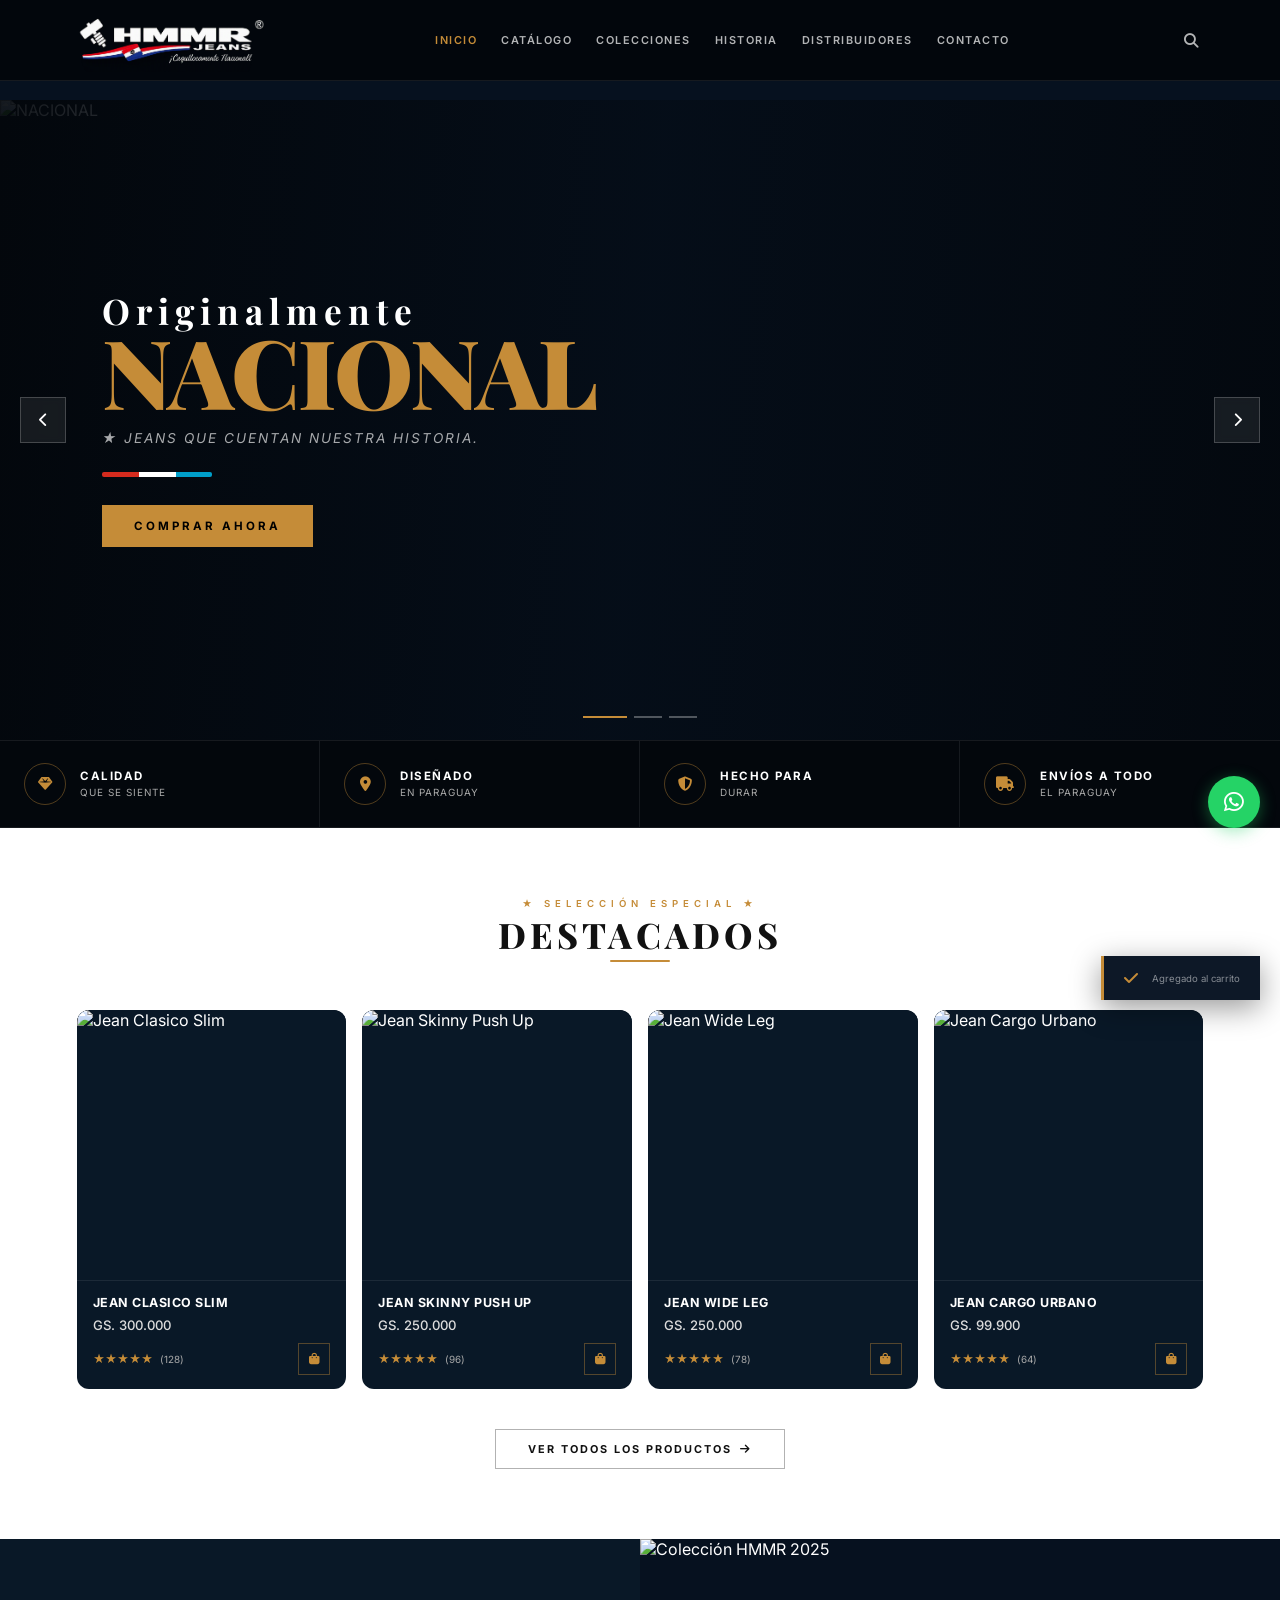
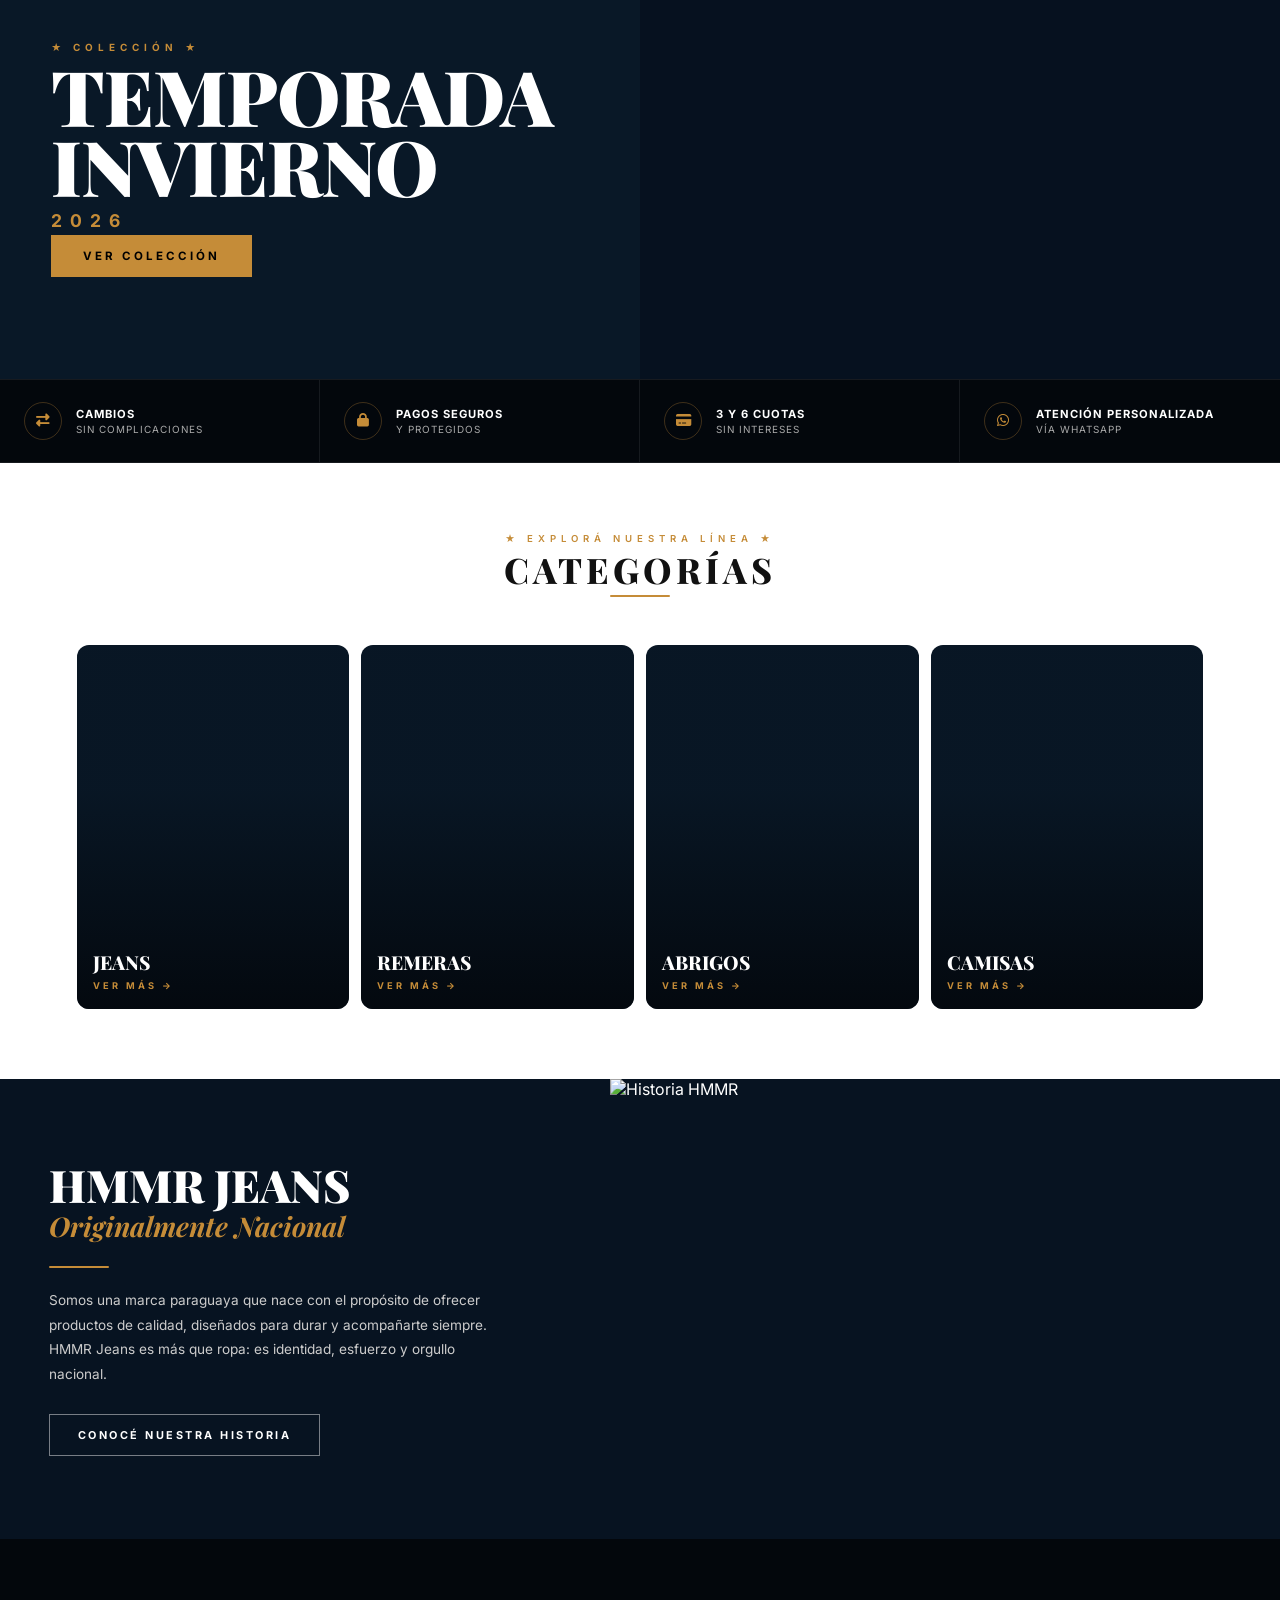
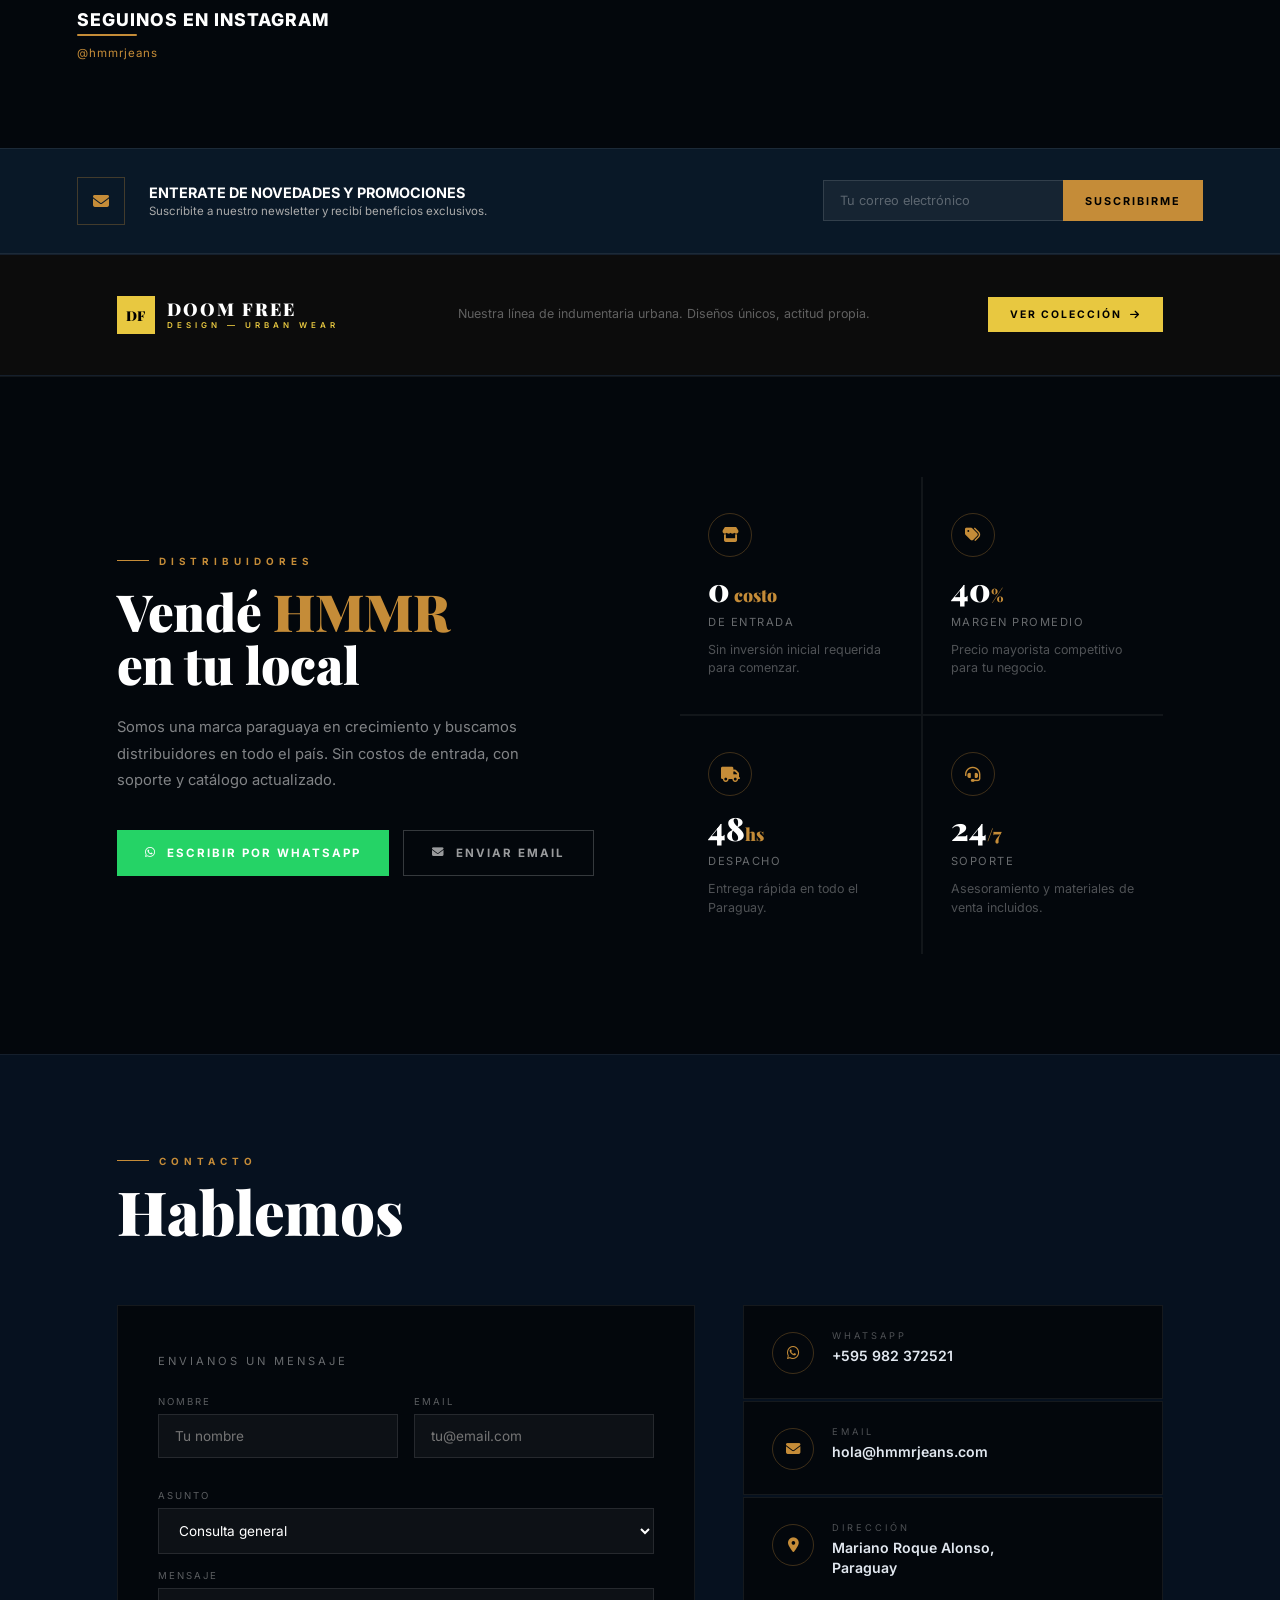
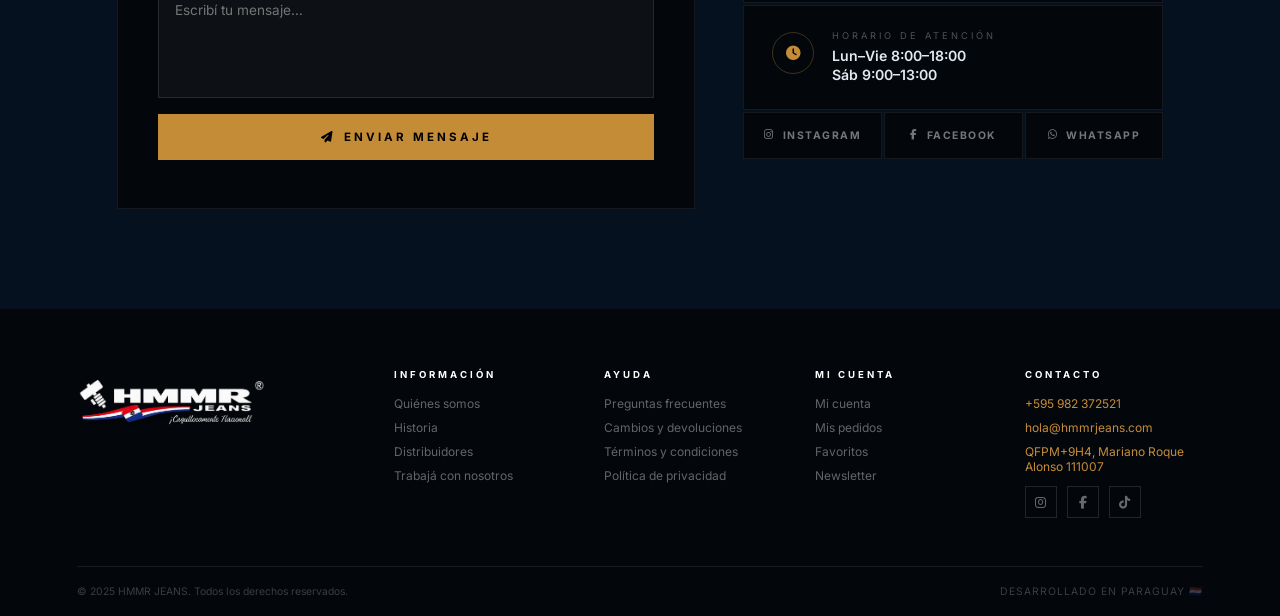
==== commit a4473fe4: "Sección Doom Free: franja compacta 120px con imagen de fondo oscura" ====
--- a/index.html
+++ b/index.html
@@ -1180,94 +1180,69 @@
     #doom-free-section{
       border-top:1px solid rgba(255,255,255,0.06);
       border-bottom:1px solid rgba(255,255,255,0.06);
-      overflow:hidden;
-    }
-    .df-banner{
-      position:relative;
-      display:grid;grid-template-columns:1fr 1fr;
-      min-height:300px;
-    }
-    /* imagen de fondo a la izquierda */
-    .df-banner-img{
-      position:relative;overflow:hidden;background:#111;
-    }
-    .df-banner-img img{
-      width:100%;height:100%;object-fit:cover;object-position:center top;
-      filter:brightness(0.65);
-      transition:transform 0.7s ease;
-    }
-    #doom-free-section:hover .df-banner-img img{transform:scale(1.04)}
-    .df-banner-img::after{
-      content:'';position:absolute;inset:0;
-      background:linear-gradient(to right,transparent 55%,#0c0c0c 100%);
-    }
-    /* contenido derecho */
-    .df-banner-body{
+    }
+    .df-strip{
+      position:relative;height:120px;overflow:hidden;
       background:#0c0c0c;
-      padding:48px 6% 48px 5%;
-      display:flex;flex-direction:column;justify-content:center;gap:18px;
-    }
-    .df-banner-eyebrow{
-      font-size:0.55rem;letter-spacing:4px;color:rgba(255,255,255,0.3);
-      text-transform:uppercase;
-    }
-    /* logo compuesto */
-    .df-logo-lockup{display:flex;align-items:center;gap:14px}
-    .df-logo-sq{
-      width:48px;height:48px;flex-shrink:0;
-      background:#e8c840;
+    }
+    .df-strip-bg{
+      position:absolute;inset:0;
+      background-image:url('https://images.unsplash.com/photo-1523398002811-999ca8dec234?w=1400&q=70');
+      background-size:cover;background-position:center 30%;
+      filter:brightness(0.25);
+    }
+    .df-strip-inner{
+      position:relative;z-index:1;
+      height:100%;max-width:1200px;margin:0 auto;padding:0 6%;
+      display:flex;align-items:center;justify-content:space-between;gap:24px;
+    }
+    .df-strip-logo{display:flex;align-items:center;gap:12px;flex-shrink:0}
+    .df-strip-sq{
+      width:38px;height:38px;background:#e8c840;flex-shrink:0;
       display:flex;align-items:center;justify-content:center;
-      font-family:'Playfair Display',serif;font-size:1.05rem;font-weight:900;
-      color:#000;letter-spacing:1px;
-    }
-    .df-logo-words{line-height:1}
-    .df-logo-words .top{
+      font-family:'Playfair Display',serif;font-size:0.85rem;font-weight:900;color:#000;
+    }
+    .df-strip-name{
       font-family:'Playfair Display',serif;
-      font-size:1.55rem;font-weight:900;color:#fff;letter-spacing:3px;
-      display:block;
-    }
-    .df-logo-words .bot{
-      font-size:0.52rem;letter-spacing:5px;color:#e8c840;
-      text-transform:uppercase;display:block;margin-top:3px;
-    }
-    .df-banner-desc{
-      font-size:0.82rem;color:rgba(255,255,255,0.38);
-      line-height:1.7;max-width:340px;
-    }
-    .df-banner-btn{
-      display:inline-flex;align-items:center;gap:10px;
-      padding:13px 26px;background:#e8c840;color:#000;
-      font-size:0.68rem;font-weight:700;letter-spacing:3px;text-transform:uppercase;
-      transition:background 0.2s;width:fit-content;
-    }
-    .df-banner-btn:hover{background:#f5d860}
-    @media(max-width:768px){
-      .df-banner{grid-template-columns:1fr}
-      .df-banner-img{min-height:200px}
-      .df-banner-img::after{background:linear-gradient(to top,#0c0c0c 0%,transparent 60%)}
-      .df-banner-body{padding:32px 6%}
-      .df-banner-btn{width:100%;justify-content:center}
+      font-size:1.1rem;font-weight:900;color:#fff;letter-spacing:2px;line-height:1;
+    }
+    .df-strip-name small{
+      display:block;font-family:'Inter',sans-serif;
+      font-size:0.5rem;letter-spacing:4px;color:#e8c840;font-weight:600;
+      text-transform:uppercase;margin-top:3px;
+    }
+    .df-strip-desc{
+      font-size:0.78rem;color:rgba(255,255,255,0.35);
+      line-height:1.5;
+    }
+    .df-strip-btn{
+      display:inline-flex;align-items:center;gap:8px;flex-shrink:0;
+      padding:11px 22px;background:#e8c840;color:#000;
+      font-size:0.65rem;font-weight:700;letter-spacing:2px;text-transform:uppercase;
+      transition:background 0.2s;white-space:nowrap;
+    }
+    .df-strip-btn:hover{background:#f5d860}
+    @media(max-width:700px){
+      .df-strip{height:auto;padding:20px 0}
+      .df-strip-inner{flex-wrap:wrap;gap:14px}
+      .df-strip-desc{display:none}
+      .df-strip-btn{width:100%;justify-content:center}
     }
   </style>
 
-  <div class="df-banner">
-    <div class="df-banner-img">
-      <img src="https://images.unsplash.com/photo-1523398002811-999ca8dec234?w=900&q=80" alt="Doom Free Design">
-    </div>
-    <div class="df-banner-body">
-      <div class="df-banner-eyebrow">Marca hermana — Urban wear</div>
-      <div class="df-logo-lockup">
-        <div class="df-logo-sq">DF</div>
-        <div class="df-logo-words">
-          <span class="top">DOOM FREE</span>
-          <span class="bot">Design</span>
+  <div class="df-strip">
+    <div class="df-strip-bg"></div>
+    <div class="df-strip-inner">
+      <div class="df-strip-logo">
+        <div class="df-strip-sq">DF</div>
+        <div class="df-strip-name">
+          DOOM FREE
+          <small>Design — Urban wear</small>
         </div>
       </div>
-      <p class="df-banner-desc">
-        Nuestra línea de indumentaria urbana. Cortes únicos, diseños atrevidos y una actitud propia para los que no siguen las reglas.
-      </p>
-      <a href="doomfree.html" class="df-banner-btn">
-        Explorar marca <i class="fas fa-arrow-right"></i>
+      <p class="df-strip-desc">Nuestra línea de indumentaria urbana. Diseños únicos, actitud propia.</p>
+      <a href="doomfree.html" class="df-strip-btn">
+        Ver colección <i class="fas fa-arrow-right"></i>
       </a>
     </div>
   </div>
